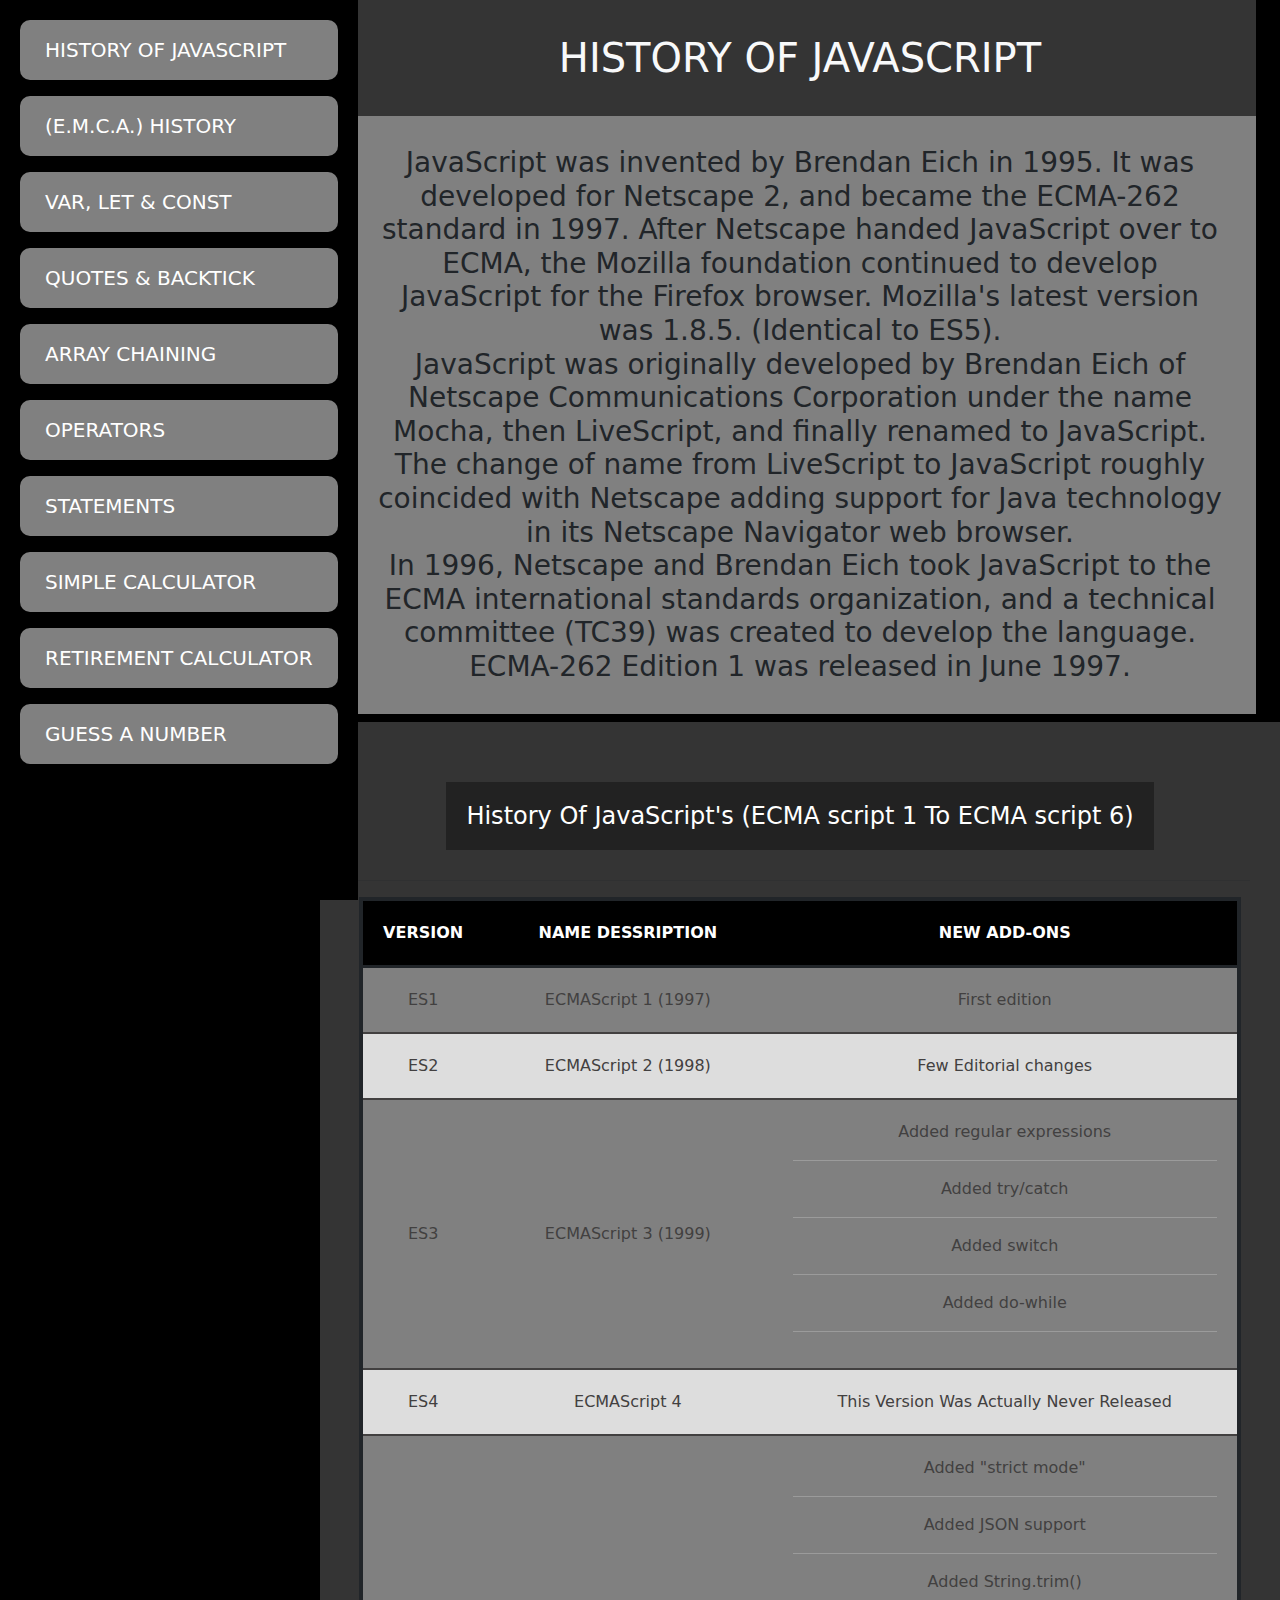
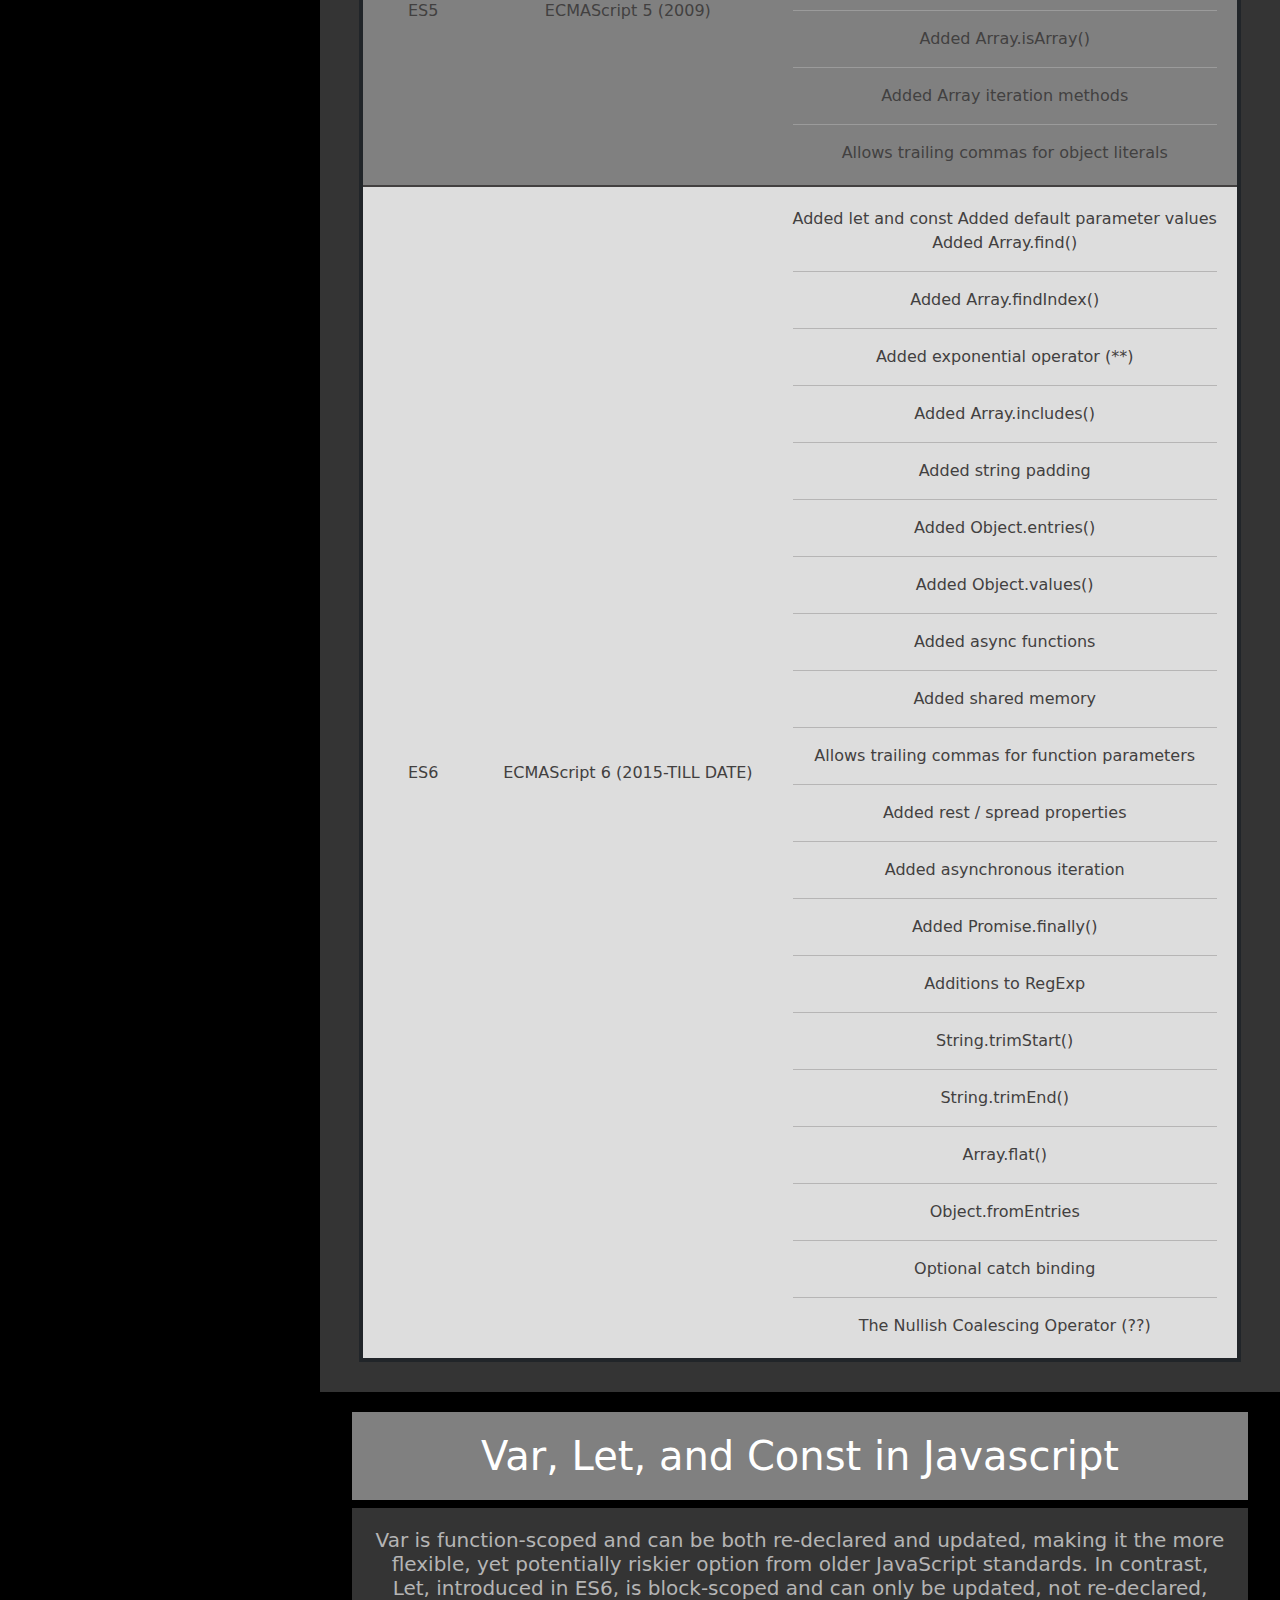
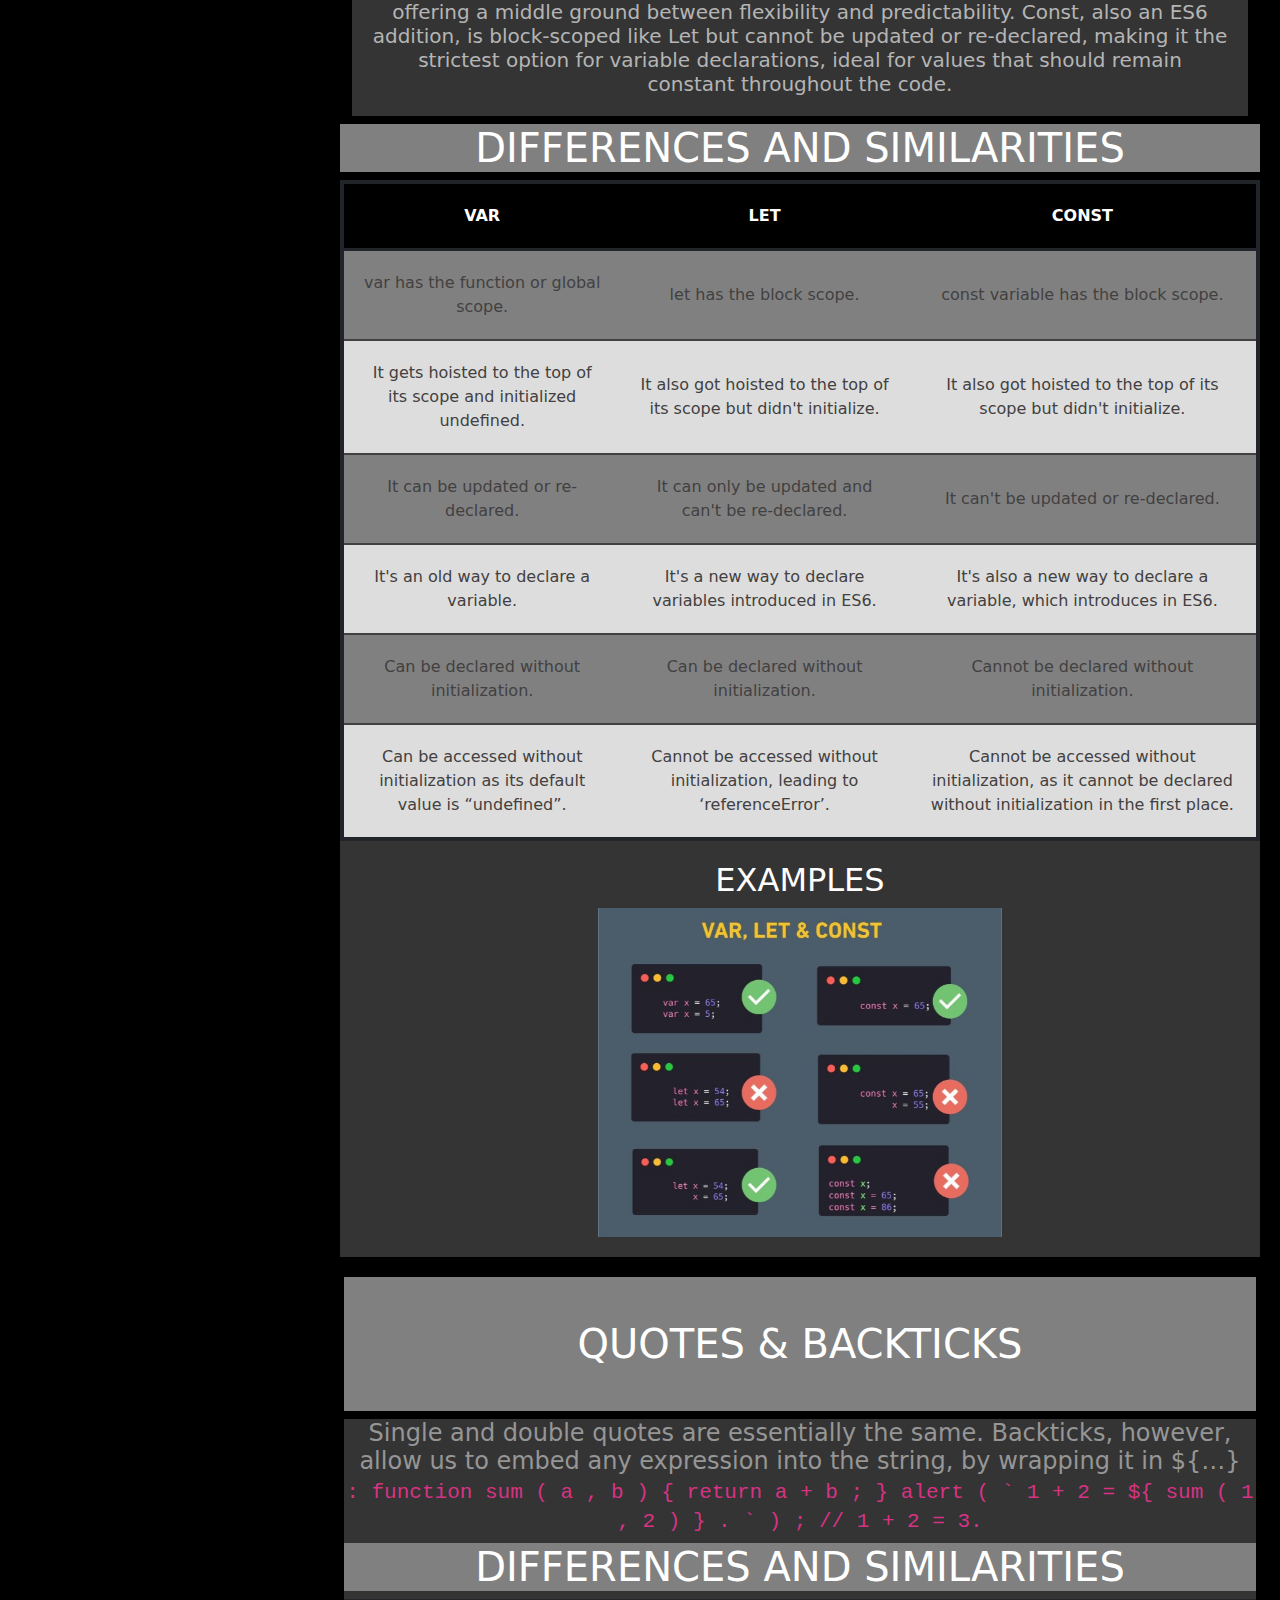
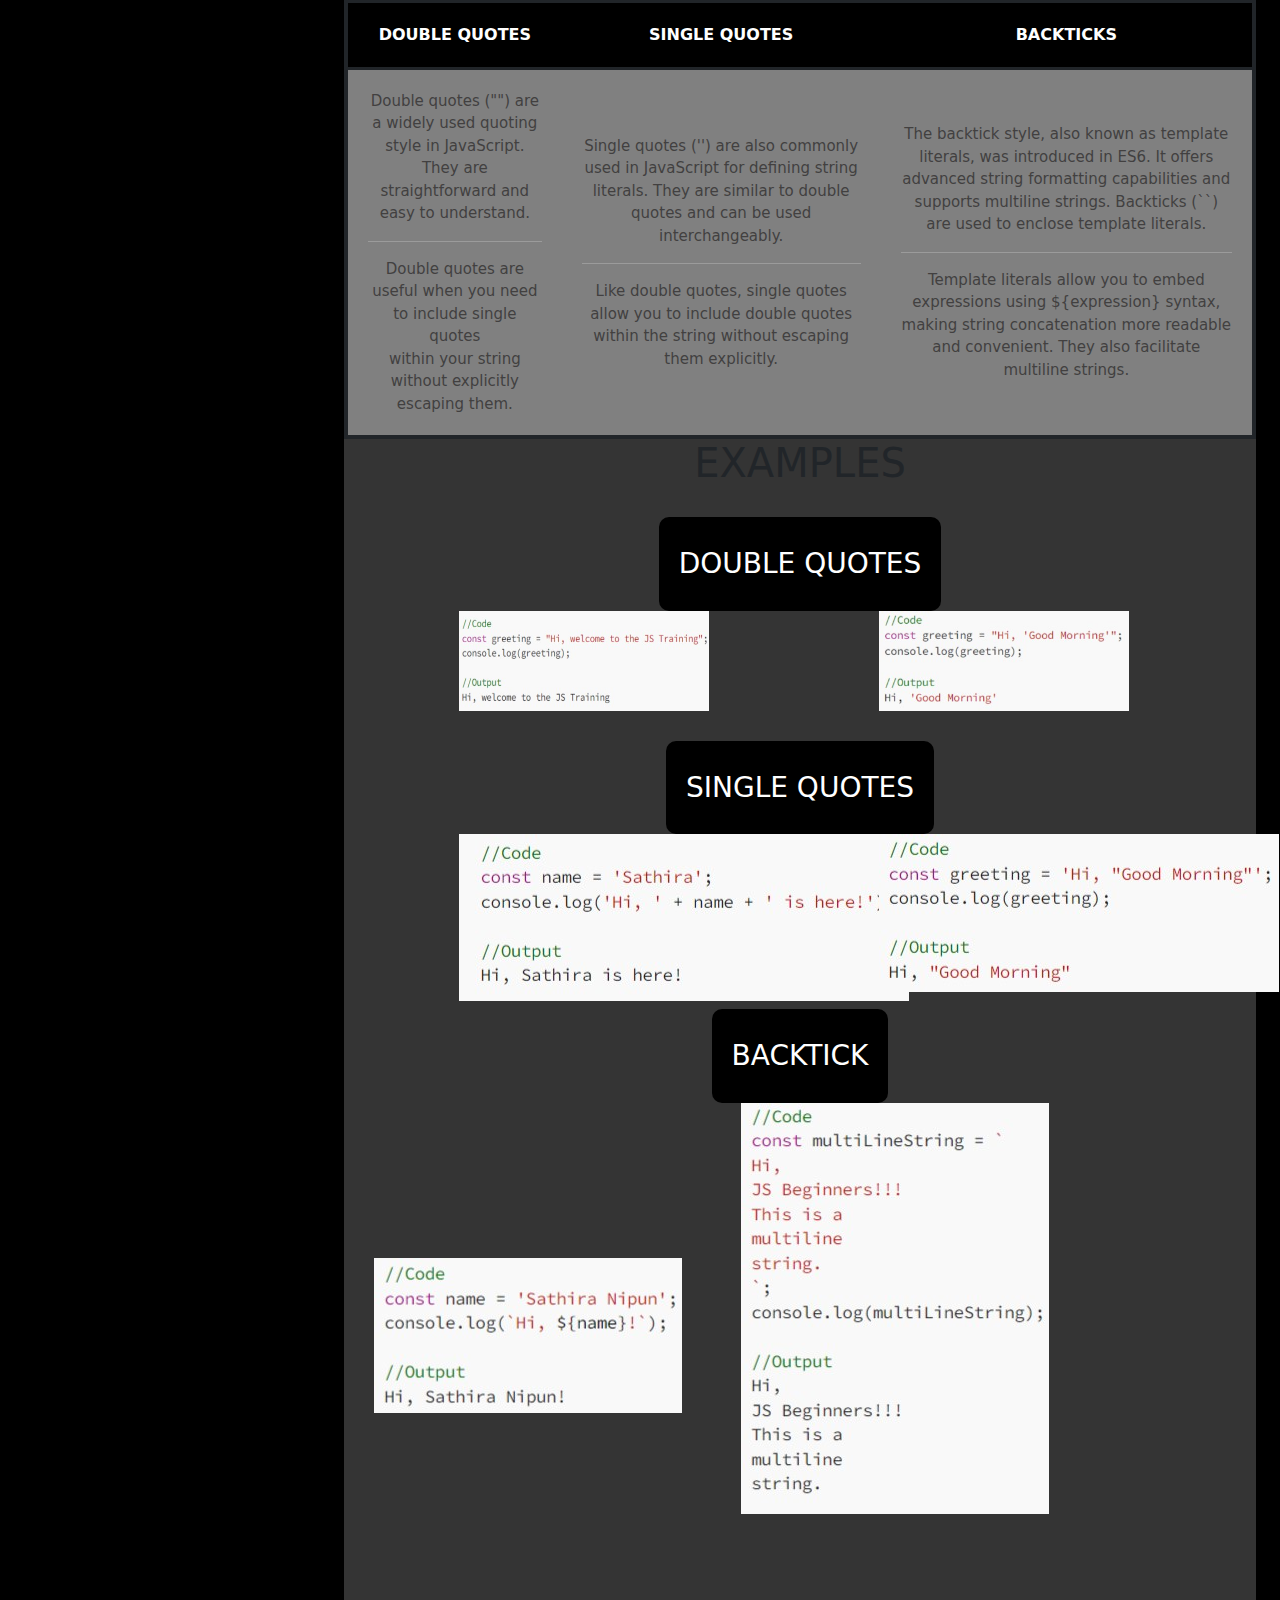
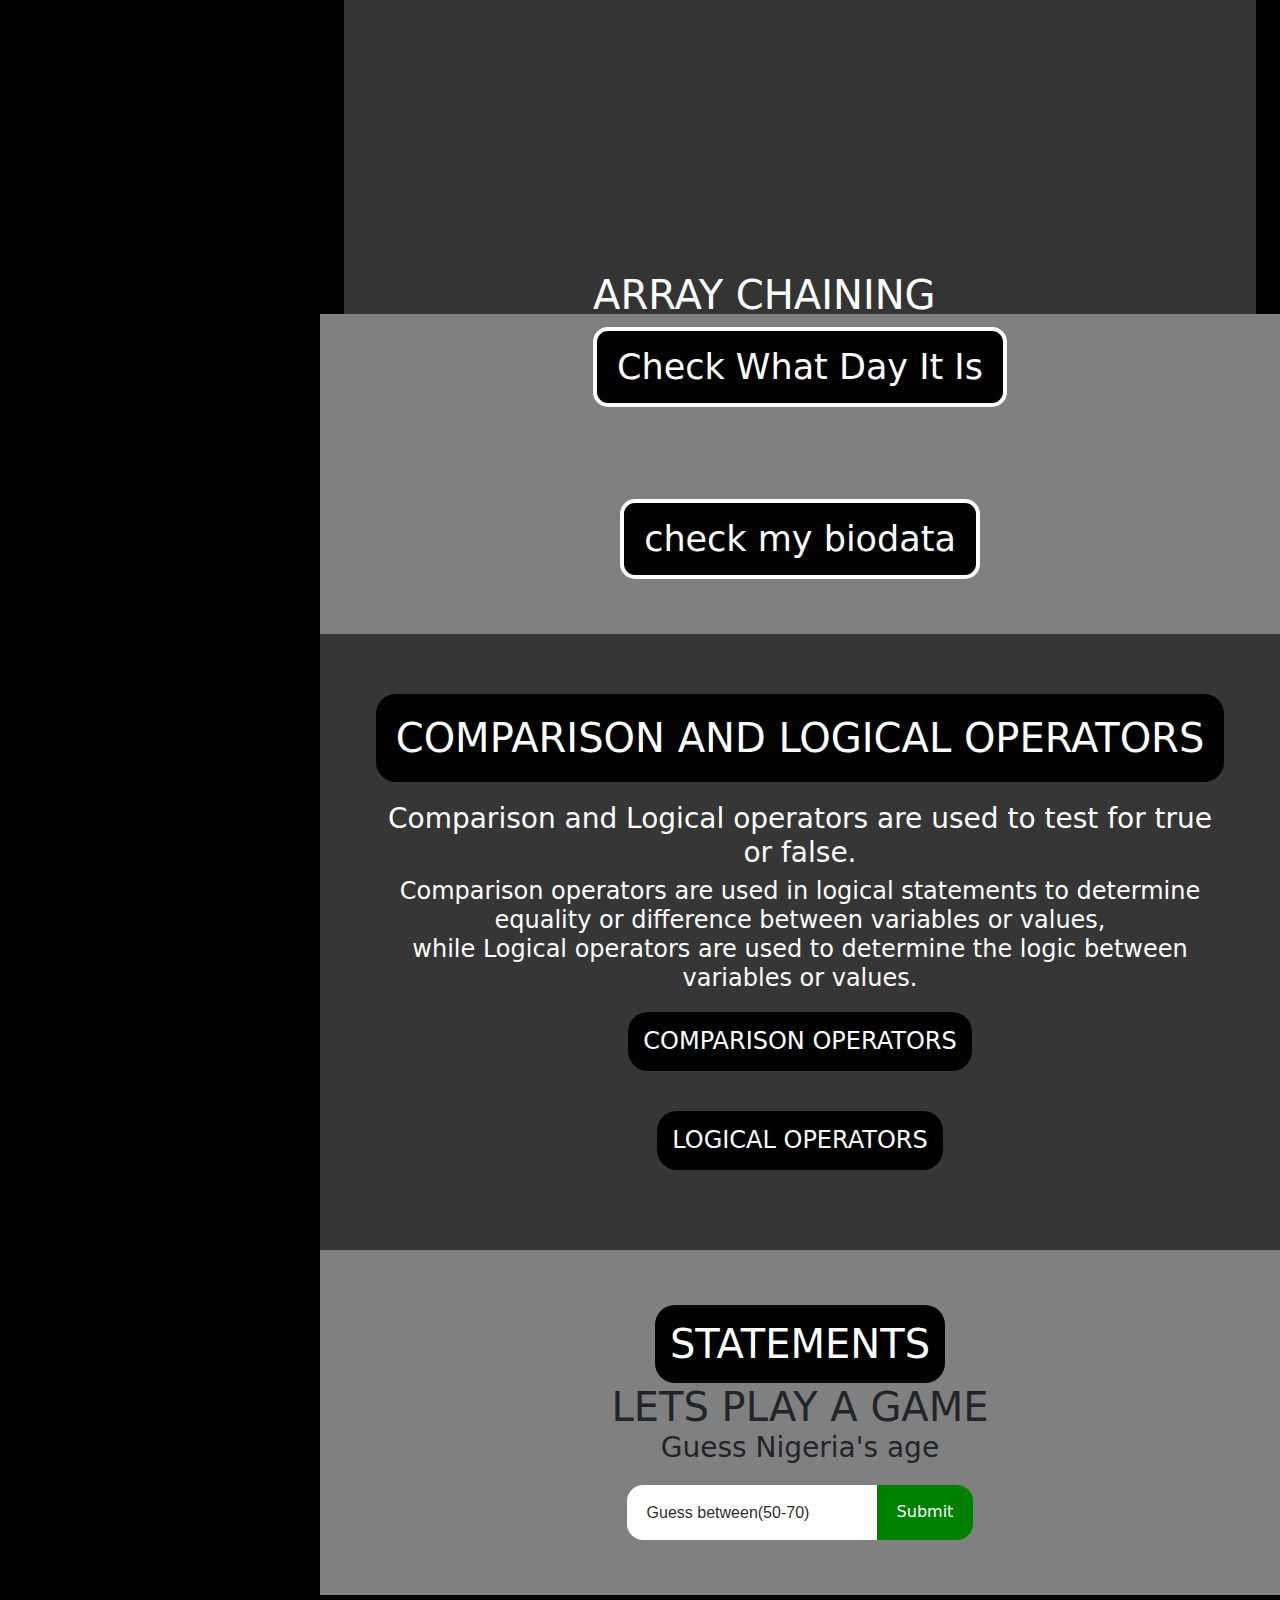
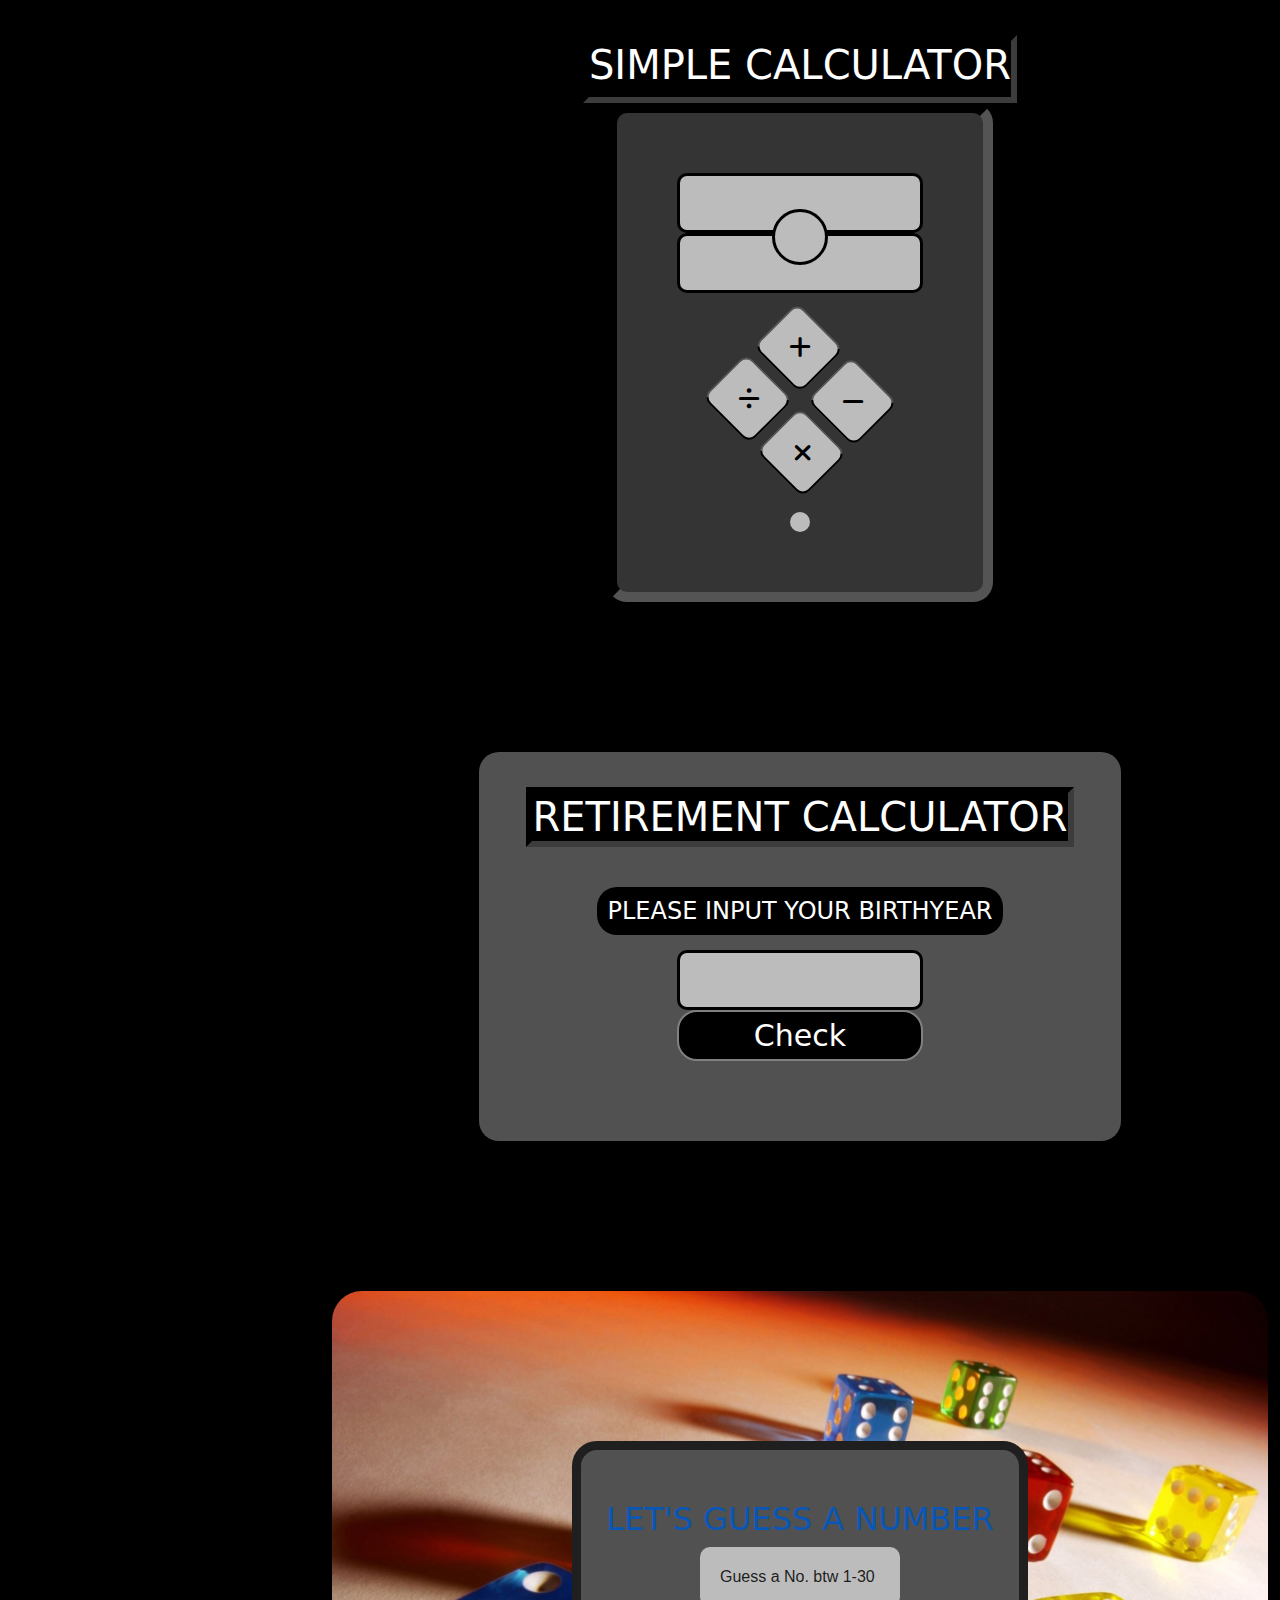
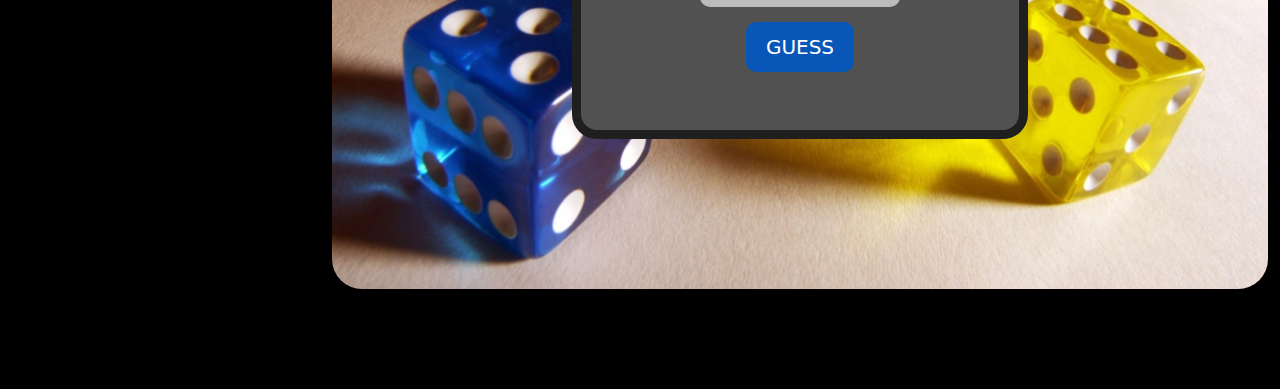
==== index.html @ 9c8aa61f "Update index.html" ====
<!DOCTYPE html>
<html lang="en">

<head>
    <meta charset="UTF-8">
    <meta name="viewport" content="width=device-width, initial-scale=1.0">
    <title>JAVASCRIPT</title>
    <link rel="shortcut icon" href="po.jpg" type="image/x-icon">
    <link rel="stylesheet" href="https://cdn.jsdelivr.net/npm/bootstrap@5.3.2/dist/css/bootstrap.min.css">
    <link rel="stylesheet" href="https://cdnjs.cloudflare.com/ajax/libs/font-awesome/6.4.2/css/all.min.css">
    <link rel="preconnect" href="https://fonts.googleapis.com">
    <link rel="preconnect" href="https://fonts.gstatic.com" crossorigin>
    <link
        href="https://fonts.googleapis.com/css2?family=Bungee+Spice&family=Delius+Unicase&family=Lemonada&family=Lobster&family=Lobster+Two:wght@700&family=Nosifer&display=swap"
        rel="stylesheet">
    <style>
        body {
            padding: 0px 0px 100px 25%;
            background: black;
            overflow-x: hidden;
        }

        body hr {}

        /* *{
            padding: 0;
            margin: 0;
        } */
        .offcanvas {
            visibility: hidden;
            position: absolute;
        }

        .flowp table {
            margin: auto;
            border-radius: 10px;
        }

        .flowp thead {
            text-align: center;
            background: black;
            color: white;
            padding: 20px;
        }

        .flowp thead tr {
            text-align: center;
            text-transform: uppercase;
            font-weight: bold;

        }

        .flowp thead td {
            padding: 20px;
        }

        .flowp tbody td {
            border-top: 2px solid;
            border-bottom: 2px solid;
            border-right: none;
            border-left: none;
            text-align: center;
            color: rgb(66, 64, 64);
            padding: 20px;
        }

        .flowp tbody tr:nth-child(odd) {
            background: grey;
        }

        .flowp tbody tr:nth-child(even) {
            background: rgb(221, 221, 221);

        }

        .flowp tbody tr:nth-child(odd) hr {
            color: rgb(235, 235, 235);

        }

        .flowp #max {
            background: black;
            width: fit-content;
            position: fixed;
            left: 0;
            height: 100%;
            padding: 20px;
            z-index: 2;
            overflow-y: auto;
        }



        .flowp #max a {
            color: white;
            text-decoration: none;
            margin: 0px;
            font-size: 20px;

        }

        .flowp #max p {
            background: grey;
            padding: 15px 25px;
            border-radius: 10px;
        }

        .flowp #map {
            width: fit-content;

            top: 0;
            display: flex;
            justify-content: center;
            visibility: hidden;
            position: absolute;
        }

        .flowp #fay {
            width: 80%;
            margin: auto;
        }

        .flowp #jay {
            width: 80%;
        }

        .flowp #jay img {
            width: 80%;
        }

        .flowp #mk td {
            font-size: 15px;
        }

        .flowp #mk img {
            height: 100%;
            width: 100%;

        }

        .flowp #kl {
            width: 250px;
            height: 100px;
        }

        /* .flowp #ul {
            width: 250px;
            height: 200px;
        } */

        /* .flowp .muy{
            display: grid;
            grid-template-columns: repeat(1, 1fr);
            grid-gap: 80px;
            width: 100%;
            margin: auto;
        } */

        .flowp .pol {
            /* display: grid;
            grid-template-columns: repeat(1, 1fr);
            grid-gap: 0px; */
            display: flex;
            justify-content: center;
            align-items: center;
            margin-left: -30px;
            width: 100%;
        }

        .flowp #mal:active {
            transform: scale(0.9);
        }

        .flowp .small-nav {
            visibility: hidden;
            position: absolute;
        }

        .flowp #Array {
            height: 320px;
        }

        .flowp #oper {
            margin-top: 0;
        }






        /* CAULATOR AND RITEMENT */

        .mike .pl {

            display: flex;
            justify-content: center;
            align-items: center;

        }

        .mike .cl {
            display: grid;
            place-items: center;
            grid-template-columns: repeat(1, 1fr);
            background: rgb(52, 52, 52);
            width: fit-content;
            margin: auto;
            padding: 60px;
            border-radius: 20px;
            border: 10px inset black;
        }

        .mike .jk {
            margin-top: 40px;
        }

        .mike input {
            border: 3px solid black;
            margin: 0px;
            padding: 15px 20px;
            border-radius: 10px;
            background: rgb(188, 188, 188);
            outline: none;
        }

        .mike .cl span {

            display: flex;
            justify-content: center;
            align-items: center;

        }

        .mike .buttons {
            display: grid;
            /* place-items: center; */
            grid-template-columns: repeat(2, 1fr);
            grid-column-gap: 10px;
            grid-row-gap: 10px;
            transform: rotate(45deg);
            margin-top: 40px;
        }

        .mike .buttons button {
            padding: 15px 20px;
            border-radius: 10px;

            background: rgb(188, 188, 188);

        }


        .mike .buttons button:hover {
            background: rgb(113, 113, 113);
        }

        .mike .buttons button:active {
            transform: scale(0.9);
            transition: all 2.s ease;
        }

        .mike .fa-solid {
            font-size: 25px;
            transform: rotate(135deg);
        }

        .mike .max {
            position: absolute;
            margin-bottom: 230px;
            /* top: 200px; */
            /* left: 100px; */

        }

        .mike #symbol {

            color: rgb(0, 0, 0);
            padding: 25px;
            width: 25px;
            height: 25px;
            margin: auto;
            border-radius: 50%;
            font-size: 30px;
            font-weight: bolder;

            border: 3px solid black;
            background: rgb(188, 188, 188);
        }

        .mike #answer {
            padding: 10px;
            color: black;
            background: white;
            border-radius: 10px;
            margin: 45px 0px 0px 0px;
            font-weight: bolder;
            background: rgb(188, 188, 188);
        }

        .mike .klm {
            display: flex;
            justify-content: center;
            align-items: center;
        }

        .mike .kop {
            display: grid;


        }

        .mike .kop button {
            border: 2px solid gray;

        }

        .mike .grow {
            margin-top: 150px;
            display: flex;
            justify-content: center;
            align-items: center;
            margin-bottom: 150px;

        }

        .mike .mbb {

            padding: 35px;
            border-radius: 20px;
            background: rgb(81, 81, 81);
            width: fit-content;

        }

        .mike .tow {
            margin: auto;
        }



        /* GUESS MY NO */
        .kunlo {
            background-image: url(bAC.jpg);
            background-size: cover;
            background-repeat: no-repeat;
            animation: body 7s ease-in-out 0s infinite alternate;
            padding: 150px 0px;
            border-radius: 30px;
        }
        @keyframes body {
            from {
                background-image: url(bAC.jpg);
            }

            to {
                background-image: url(bac2.jpg);
            }
        }

        #thecon {
            background-color: rgb(81, 81, 81);
            margin: auto;
            padding: 50px 25px;
            border-radius: 25px;
            border: 9px solid rgb(31, 31, 31);
        }

        #sect {
            display: flex;
            flex-direction: column;
            align-items: center;
            width: fit-content;
            height: fit-content;
            margin: auto;
        }

        #sect button {
            width: fit-content;

        }

        ::placeholder {
            color: rgba(0, 0, 0, 0.863);
            font-family: 'Trebuchet MS', 'Lucida Sans Unicode', 'Lucida Grande', 'Lucida Sans', Arial, sans-serif;
        }

        /* @media screen and (max-width:320px) {
            body {
                padding: 150px 0px 0px 0px;
            }

            #max {
                visibility: hidden;
                position: absolute;
                height: 0%;
                width: 0px;
            }

            #map {
                width: fit-content;
                position: fixed;
                top: 0;
                display: grid;
                grid-template-columns: repeat(1, 1fr);

                visibility: visible;
                background: black;
                width: 100%;


            }

            #map a {
                display: flex;
                justify-content: center;
                align-items: center;
                text-decoration: none;
                color: white;
                font-size: 12px;
                margin: 5px 2px;
                background: grey;
                padding: 10px 0px 0px 0px;
                border-radius: 10px;
            }

            #fay {
                width: 100%;
                margin: auto;
            }

            #jay {
                width: 100%;
            }

            #jay img {
                width: 100%;
            }

            #mk img {
                height: 100%;
                width: 100%;

            }

            #kl {
                width: 50px;
                height: 100px;
            }

            .ul {
                width: 250px;
                height: 200px;
            }

            .pol {
                display: grid;
                grid-template-columns: repeat(1, 1fr);
                grid-gap: 0px;
            }

        } */



        @media screen and (max-width:870px) {
            body {
                padding: 60px 0px 70px 0px;

            }

            .offcanvas {
                visibility: visible;
                position: fixed;
                top: 0;

            }

            .offcanvas p {
                font-size: 20px;
                padding: 0px 5px;
            }

            .flowp {
                overflow-x: hidden;
            }

            .flowp #max {
                visibility: hidden;
                position: absolute;
                height: 0%;
                width: 0px;
            }

            .flowp #map {
                width: 100%;


                display: grid;
                grid-template-columns: repeat(1, 1fr);


                visibility: visible;
                position: relative;
                width: 100%;
                margin: 0px 0px 0px 0px;
                z-index: 5;


            }

            .flowp #map a {
                display: flex;
                justify-content: center;
                align-items: center;
                text-decoration: none;
                color: white;
                font-size: 25px;
                margin: 20px 0px;

            }

            .flowp #map p {
                background: grey;
                padding: 10px 0px 0px 0px;
                border-radius: 10px;
            }

            .flowp #fay {
                width: 100%;
                margin: auto;
            }

            .flowp #jay {
                width: 100%;
            }

            .flowp #jay img {
                width: 100%;
            }

            /* .flowp #mk img {
                height: 100%;
                width: 100%;

            } */

            .flowp #kl {
                width: 220px;
                height: 180px;
                margin: auto;

                overflow-x: scroll;
            }

            .flowp #kl img {
                width: 250px;
                height: 180px;
                margin: auto;
            }

            .flowp .ul img {
                width: 200px;
                height: 180px;
                margin: auto;
            }





            .flowp .pol {
                display: grid;
                grid-template-columns: repeat(1, 1fr);
                grid-gap: 20px;
                margin: 0;
            }

            .flowp .small-nav {
                visibility: visible;
                position: fixed;
                top: 0;
            }

            .flowp #javahis {
                /* width: 450px; */
                margin: auto;
            }


            /* .flowp #javaems {
                display: flex;
                justify-content: center;
                align-items: center;
            } */



            /* .flowp #var-let-const {
                display: flex;
                justify-content: center;
                align-items: center;
               
            } */

            /* .flowp .var table {
                width: 350px;
                margin: auto;
            } */

            .flowp #ticks {}

            /* .flowp #ticks img{
                display: flex;
                justify-content: center;
                align-items: center;
                overflow-x: scroll;
            } */

            .jop {
                display: flex;
                justify-content: center;
                align-items: center;
            }

            .flowp #oper {
                display: flex;
                justify-content: center;
                align-items: center;
                margin-top: 25px;
            }

            .flowp #Array {
                display: flex;
                justify-content: center;
                align-items: center;
                padding-bottom: 00px;
                height: 420px;
            }

            .mike {
                overflow-x: hidden;
            }



            /* .flowp #Array {
                width: 450px;
                margin: auto;
            } */

            /* .flowp #oper {
                width: 450px;
                margin: auto;
            } */

            /* .flowp #state {
                width: 450px;
                margin: auto;
            } */
        }

        @media screen and (max-width:430px) {
            .flowp #javahis h1 {
                /* width: 450px; */
                margin: auto;
                font-size: 40px;
            }

            .oppl1 {
                width: 300px;
                overflow-x: scroll;
                margin: auto;

            }

            .oppl1 .tab {
                width: 300px;

            }
            .kunlo {
            background-image: url(bAC.jpg);
            background-size: cover;
            background-repeat: no-repeat;
            animation: body 7s ease-in-out 0s infinite alternate;
            padding: 100px 20px;
            border-radius: 30px;
        }
        }
    </style>
</head>

<body>
    <section class="flowp ">

        <nav style="" id="max">
            <a href="#javahis" class="">

                <p>HISTORY OF JAVASCRIPT</p>
            </a>
            <a href="#javaems" class="">

                <p>(E.M.C.A.) HISTORY</p>
            </a>
            <a href="#var-let-const" class="">

                <p>VAR, LET & CONST</p>
            </a>
            <a href="#ticks" class="">

                <p>QUOTES & BACKTICK</p>
            </a>
            <a href="#Array" class="">

                <p>ARRAY CHAINING</p>
            </a>
            <a href="#oper" class="">

                <p>OPERATORS</p>
            </a>
            <a href="#state" class="">

                <p>STATEMENTS</p>
            </a>



            <a href="#calc" class="">

                <p>SIMPLE CALCULATOR</p>
            </a>
            <a href="#retire" class="">

                <p>RETIREMENT CALCULATOR</p>
            </a>
            <a href="#thecon" class="">

                <p>GUESS A NUMBER</p>
            </a>
        </nav>


        <nav style="display: flex;justify-content: flex-start;align-items: center;width: 100%;background: black;z-index: 9;"
            class="small-nav">

            <button type="button" class="border-0" data-bs-toggle="offcanvas" data-bs-target="#offcan"
                style="font-weight: bold;background: none;margin-right: 15px;">



                <i class="fa-solid fa-bars" style="font-size: 30px;color: white"></i>


            </button>

            <h1 style="color: white;font-size: 35px;">JAVASCRIPT<h1>


        </nav>



        <div class="offcanvas offcanvas-top m-0 w-100" id="offcan" aria-labelledby="offcanvasRightLabel">

            <div class="offcanvas-header d-flex justify-content-end">

                <button type="button" class="btn-close" data-bs-dismiss="offcanvas" aria-label="Close"
                    style="color: white;"></button>
            </div>
            <div class="offcanvas-body" style="background: black;">
                <nav style="background:; " id="map">
                    <a href="#javahis" class="">

                        <p>HISTORY OF JAVASCRIPT</p>
                    </a>
                    <a href="#javaems" class="">

                        <p>(E.M.C.A.) HISTORY</p>
                    </a>
                    <a href="#var-let-const" class="">

                        <p>VAR, LET & CONST</p>
                    </a>
                    <a href="#ticks" class="">

                        <p>QUOTES & BACKTICK</p>
                    </a>
                    <a href="#Array" class="">

                        <p>ARRAY CHAINING</p>
                    </a>
                    <a href="#oper" class="">

                        <p>OPERATORS</p>
                    </a>
                    <a href="#state" class="">

                        <p>STATEMENTS</p>
                    </a>



                    <a href="#calc" class="">

                        <p>SIMPLE CALCULATOR</p>
                    </a>
                    <a href="#retire" class="">

                        <p>RETIREMENT CALCULATOR</p>
                    </a>
                    <a href="#thecon" class="">

                        <p>GUESS A NUMBER</p>
                    </a>
                </nav>


            </div>







        </div>





        <div class="container" id="javahis">
            <div class="container-fluid">
                <h1 class="text-center text-light w-100"
                    style="background: rgb(52, 52, 52); color: white;margin: auto;padding: 34px;">
                    HISTORY OF JAVASCRIPT
                </h1>
                <h3 class="text-center w-100" style="background: grey;padding: 30px;">JavaScript was invented by Brendan
                    Eich in
                    1995.

                    It was developed for Netscape 2, and became the ECMA-262 standard in 1997.

                    After Netscape handed JavaScript over to ECMA, the Mozilla foundation continued to develop
                    JavaScript
                    for
                    the
                    Firefox browser. Mozilla's latest version was 1.8.5. (Identical to ES5). <br>
                    JavaScript was originally developed by Brendan Eich of Netscape Communications Corporation under the
                    name
                    Mocha, then LiveScript, and finally renamed to JavaScript. The change of name from LiveScript to
                    JavaScript
                    roughly coincided with Netscape adding support for Java technology in its Netscape Navigator web
                    browser.
                    <br>

                    In 1996, Netscape and Brendan Eich took JavaScript to the ECMA international standards organization,
                    and
                    a
                    technical committee (TC39) was created to develop the language.

                    ECMA-262 Edition 1 was released in June 1997.
                </h3>
            </div>
        </div>

        <div class="container" style="background:  rgb(52, 52, 52);padding: 30px;" id="javaems">

            <div class="" style="margin: 30px;display: flex;justify-content: center;align-items: center;">
                <h4
                    style="text-align: center;width: fit-content;background: rgb(34, 34, 34); margin: auto; padding: 20px;color: white;">
                    History Of
                    JavaScript's (ECMA script 1 To ECMA script 6)</h4>
            </div>
            <div class="javaems oppl1">

                <table class="tab" style="border: 4px solid;">
                    <thead>
                        <tr>
                            <td>Version</td>
                            <td>Name Dessription</td>
                            <td>New add-ons</td>
                        </tr>

                    </thead>
                    <tbody style="border: 3px solid;">
                        <tr>
                            <td>ES1</td>
                            <td>ECMAScript 1 (1997)</td>
                            <td> First edition</td>
                        </tr>
                        <tr>
                            <td>ES2</td>
                            <td> ECMAScript 2 (1998)</td>
                            <td>Few Editorial changes</td>
                        </tr>
                        <tr>
                            <td>ES3</td>
                            <td>ECMAScript 3 (1999)</td>
                            <hr>
                            <td>Added regular expressions
                                <hr>
                                Added try/catch <br>
                                <hr>
                                Added switch <br>
                                <hr>
                                Added do-while
                                <hr>
                            </td>
                        </tr>
                        <tr>
                            <td>ES4</td>
                            <td>ECMAScript 4</td>
                            <td>This Version Was Actually Never Released</td>
                        </tr>
                        <tr>
                            <td>ES5</td>
                            <td>ECMAScript 5 (2009)</td>
                            <td>
                                Added "strict mode"
                                <hr>
                                Added JSON support <br>
                                <hr>
                                Added String.trim() <br>
                                <hr>
                                Added Array.isArray() <br>
                                <hr>
                                Added Array iteration methods <br>
                                <hr>
                                Allows trailing commas for object literals
                            </td>
                        </tr>
                        <tr>
                            <td>ES6</td>
                            <td>ECMAScript 6 (2015-TILL DATE)</td>
                            <td>
                                Added let and const
                                Added default parameter values </br>
                                Added Array.find() </br>
                                <hr>
                                Added Array.findIndex() </br>
                                <hr>
                                Added exponential operator (**) </br>
                                <hr>
                                Added Array.includes() </br>
                                <hr>
                                Added string padding </br>
                                <hr>
                                Added Object.entries() </br>
                                <hr>
                                Added Object.values() </br>
                                <hr>
                                Added async functions </br>
                                <hr>
                                Added shared memory </br>
                                <hr>
                                Allows trailing commas for function parameters </br>
                                <hr>
                                Added rest / spread properties </br>
                                <hr>
                                Added asynchronous iteration </br>
                                <hr>
                                Added Promise.finally() </br>
                                <hr>
                                Additions to RegExp </br>
                                <hr>
                                String.trimStart() </br>
                                <hr>
                                String.trimEnd() </br>
                                <hr>
                                Array.flat() </br>
                                <hr>
                                Object.fromEntries </br>
                                <hr>
                                Optional catch binding </br>
                                <hr>
                                The Nullish Coalescing Operator (??)
                            </td>
                        </tr>
                    </tbody>
                </table>
            </div>

        </div>

        <div class="container" id="var-let-const" style="padding: 20px;">
            <div>
                <div class="container-fluid jav">
                    <h1 class="text-center" style="background-color:grey;color: white;padding: 20px;"> Var, Let, and
                        Const
                        in
                        Javascript</h3>
                        <h5 class="text-center"
                            style="background: rgb(52, 52, 52);color: rgb(181, 181, 181);padding: 20px;">Var
                            is
                            function-scoped and can be both re-declared and updated, making it the more flexible, yet
                            potentially riskier option from older JavaScript standards. In contrast, Let, introduced in
                            ES6,
                            is
                            block-scoped and can only be updated, not re-declared, offering a middle ground between
                            flexibility
                            and predictability. Const, also an ES6 addition, is block-scoped like Let but cannot be
                            updated
                            or
                            re-declared, making it the strictest option for variable declarations, ideal for values that
                            should
                            remain constant throughout the code.</h3>
                </div>
                <div>
                    <h1 style="background: grey;color: white;text-align: center;">DIFFERENCES AND SIMILARITIES</h1>
                </div>
                <div class="var oppl1">
                    <table class="rounded-4 tab" style="border: 4px solid;">

                        <thead>
                            <tr>
                                <td>Var</td>
                                <td>Let</td>
                                <td>Const</td>
                            </tr>

                        </thead>
                        <tbody style="border: 3px solid;">
                            <tr>
                                <td>var has the function or global scope.</td>
                                <td>let has the block scope.</td>
                                <td>const variable has the block scope.</td>
                            </tr>
                            <tr>
                                <td>It gets hoisted to the top of its scope and initialized undefined.</td>
                                <td>It also got hoisted to the top of its scope but didn't initialize.</td>
                                <td>It also got hoisted to the top of its scope but didn't initialize.</td>
                            </tr>
                            <tr>
                                <td>It can be updated or re-declared.</td>
                                <td>It can only be updated and can't be re-declared.</td>
                                <td>It can't be updated or re-declared.</td>
                            </tr>
                            <tr>
                                <td>It's an old way to declare a variable.</td>
                                <td>It's a new way to declare variables introduced in ES6.</td>
                                <td>It's also a new way to declare a variable, which introduces in ES6.</td>
                            </tr>
                            <tr>
                                <td>Can be declared without initialization.</td>
                                <td>Can be declared without initialization.</td>
                                <td>Cannot be declared without initialization.</td>
                            </tr>
                            <tr>
                                <td>Can be accessed without initialization as its default value is “undefined”.</td>
                                <td>Cannot be accessed without initialization, leading to ‘referenceError’.</td>
                                <td>Cannot be accessed without initialization, as it cannot be declared without
                                    initialization
                                    in the first place.</td>
                            </tr>
                        </tbody>
                    </table>

                </div>
                <div class="container-fluid"
                    style="background: rgb(52, 52, 52);color: white;text-align: center;padding: 20px;">
                    <div class="container-fluid">
                        <h2>EXAMPLES</h2>
                        <div class="container" id="fay">
                            <div class="container-fluid " id="jay">
                                <img src="uy.jpg" alt="">
                            </div>
                        </div>
                    </div>
                </div>
            </div>
        </div>

        <div class="container " id="ticks">
            <div class="container-fluid">
                <h1 class="text-center" style="background: grey;padding: 43px;color: white;">QUOTES & BACKTICKS</h2>
                    <div class="ticks"
                        style="background:rgb(52, 52, 52) ;text-align: center;padding: 0px 0px 400px 0px;">
                        <h4 style="color: rgb(150, 150, 150);">Single and double quotes are essentially the same.
                            Backticks,
                            however, allow us to embed any
                            expression into the string, by wrapping it in ${…} <br>
                            <code> : function sum ( a , b ) { return a + b ; } alert ( ` 1 + 2 = ${ sum ( 1 , 2 ) } . ` ) ; // 1 + 2 = 3.</code>
                        </h4>
                        <h1 style="background: grey;color: white;text-align: center;"> DIFFERENCES AND
                            SIMILARITIES
                        </h1>
                        <div class="oppl1">

                            <table class="rounded-4 tab" style="border: 4px solid;">

                                <thead>
                                    <tr>
                                        <td>DOUBLE QUOTES</td>
                                        <td>SINGLE QUOTES</td>
                                        <td>BACKTICKS</td>
                                    </tr>

                                </thead>
                                <tbody style="border: 3px solid;" id="mk">
                                    <tr>
                                        <td>
                                            Double quotes ("") are a widely used quoting style in JavaScript. <br>
                                            They
                                            are
                                            straightforward and easy to understand.
                                            <hr>
                                            Double quotes are useful when you need to include single quotes <br>
                                            within
                                            your
                                            string without explicitly escaping them.



                                        </td>
                                        <td>
                                            Single quotes ('') are also commonly used in JavaScript for defining
                                            string
                                            literals. They are similar to double quotes and can be used
                                            interchangeably.
                                            <hr>
                                            Like double quotes, single quotes allow you to include double quotes
                                            within
                                            the
                                            string without escaping them explicitly.

                                        </td>
                                        <td>
                                            The backtick style, also known as template literals, was introduced in
                                            ES6.
                                            It
                                            offers advanced string formatting capabilities and supports multiline
                                            strings.
                                            Backticks (``) are used to enclose template literals.
                                            <hr>
                                            Template literals allow you to embed expressions using ${expression}
                                            syntax,
                                            making string concatenation more readable and convenient. They also
                                            facilitate
                                            multiline strings.
                                        </td>
                                    </tr>


                                </tbody>
                            </table>
                        </div>



                        <div class="container xam">
                            <div class="">
                                <h1 style="background:;">EXAMPLES</h1>
                                <div class="container">
                                    <div class="container" style="margin-top: 30px;">
                                        <h3
                                            style="color: white;background: black;padding: 30px 20px;width: fit-content;border-radius: 10px;margin: auto;">
                                            DOUBLE QUOTES</h3>
                                    </div>
                                    <div class="container pol">
                                        <div class="container" id="kl">
                                            <div class="container-fluid" id="kl">
                                                <img src="hu.jpg" id="kl">
                                            </div>
                                        </div>

                                        <div class="container" id="kl">
                                            <div class="container-fluid" id="kl">
                                                <img src="{6A641437-13AB-4FFC-B186-B82DA71CF707}.png.jpg" alt=""
                                                    id="kl">
                                            </div>
                                        </div>
                                    </div>

                                </div>
                                <div class="container">
                                    <div class="container" style="margin-top: 30px;">
                                        <h3
                                            style="color: white;background: black;padding: 30px 20px;width: fit-content;border-radius: 10px;margin: auto;">
                                            SINGLE QUOTES</h3>
                                    </div>
                                    <div class="container pol muy">
                                        <div class="container" id="kl">
                                            <div class="container-fluid" id="">
                                                <img src="ju.jpg" id="">
                                            </div>
                                        </div>

                                        <div class="container" id="kl">
                                            <div class="container-fluid" id="">
                                                <img src="ol.jpg" alt="" id="">
                                            </div>
                                        </div>
                                    </div>

                                </div>

                                <div class="container">
                                    <div class="container" style="margin-top: 75px;">
                                        <h3
                                            style="color: white;background: black;padding: 30px 20px;width: fit-content;border-radius: 10px;margin: auto;">
                                            BACKTICK</h3>
                                    </div>
                                    <div class="container pol muy">
                                        <div class="container" id="kl">
                                            <div class="container-fluid" id="">
                                                <img src="po.jpg" id="">
                                            </div>
                                        </div>

                                        <div class="container" id="kl ">
                                            <div class="container-fluid" id="">
                                                <img src="oi.jpg" alt="" id=" ul">
                                            </div>
                                        </div>
                                    </div>

                                </div>
                            </div>
                        </div>
                    </div>
            </div>
        </div>

        <div id="Array" class="container" style="color: white;background: grey;;position: relative;">
            <div class="vom">
                <div class="container-fluid "
                    style="margin: auto;width: fit-content; display: flex;align-items: center;justify-content: center; height: 50px;position: relative;">
                    <div>
                        <h1>ARRAY CHAINING</h1>
                        <button onclick="map()"
                            style="color: white;background: black;font-size: 35px;border-radius: 15px;padding: 10px 20px;border: 4px solid ;">Check
                            What Day It Is</button>
                    </div>

                </div>
                <div
                    style="margin: auto;width: fit-content; display: flex;align-items: center;justify-content: center; height: 50px;">
                    <h1 id="mkp"
                        style="position: relative;margin-top: 130px;text-align: center;color: rgb(255, 255, 255);">
                    </h1>
                </div>
                <div class="container-fluid"
                    style="margin: auto;width: fit-content; display: flex;align-items: center;justify-content: center; height: 50px;">
                    <div style="position: relative;margin-top: 200px;">
                        <button onclick="mak()"
                            style="color: white;background: black;font-size: 35px;border-radius: 15px;padding: 10px 20px;border: 4px solid ;">check
                            my biodata</button>
                    </div>

                </div>
                <div
                    style="margin: auto;width: fit-content; display: flex;align-items: center;justify-content: center; height: 50px;">
                    <h1 id="mkl"
                        style="margin-top: 550px;text-align: center;color: rgb(243, 243, 243);background: grey;">
                    </h1>
                </div>
            </div>
        </div>

        <div class="container" id="oper"
            style="color: white;background: rgb(54, 54, 54);height: 100px;position: relative;top: 0px;height: fit-content;padding: 40px;">
            <div class="lop container-fluid">
                <div style="margin: 20px 0px ;">
                    <h1
                        style="text-transform: uppercase;text-align: center;background: black;width: fit-content;padding: 20px;margin: auto;border-radius: 20px;">
                        Comparison and logical operators</h2>
                        <h3 style="text-align: center;margin-top: 20px;">Comparison and Logical operators are used to
                            test
                            for true or false.</h3>
                        <h4 style="text-align: center;">Comparison operators are used in logical statements to determine
                            equality or difference between variables or values, <br> while Logical operators are used to
                            determine the logic between variables or values.</h4>

                </div>
                <div>
                    <h4
                        style="text-transform: uppercase;text-align: center;background: black;padding: 15px;margin: auto;width: fit-content;border-radius: 20px;">
                        Comparison operators</h4>
                    <div style="margin: auto;width: 100%;"><img src="compar2.jpg" alt=""
                            style="margin: auto;width: 100%;margin: 20px 0px;"></div>

                    <h4
                        style="text-transform: uppercase;text-align: center;background: black;padding: 15px;margin: auto;width: fit-content;border-radius: 20px;">
                        logical operators</h4>
                    <div style="margin: auto;width: 100%;"><img src="compar3.png" alt=""
                            style="margin: auto;width: 100%;margin: 20px 0px;"></div>
                </div>
            </div>

        </div>
        <div class=" jop" id="state" style="background: grey;padding: 55px;">
            <div class="container-fluid lop">
                <h1
                    style="color: white; text-transform: uppercase;text-align: center;background: black;padding: 15px;margin: auto;width: fit-content;border-radius: 20px;">
                    statements</h1>
                <h1 style="width: 100%;margin: auto;text-align: center;">LETS PLAY A GAME</h1>
                <h3 style="width: 100%;margin: auto;text-align: center;">Guess Nigeria's age</h3>

                <div style="display: flex;justify-content: center;align-items: center;">

                    <input type="text" class="rounded-start-4" required id="myage" placeholder="Guess between(50-70)"
                        style="width: 250px;height: 55px;margin: 20px 0px 0px 0px;border: none; padding:  0px 20px;">
                    <button onclick="load()" id="mal" class="rounded-end-4"
                        style="height: 55px;background: green;color: white;margin: 20px 0px 0px 0px;border: none; padding:  0px 20px;">Submit</button>
                </div>
                <h1 id="result" style="margin: auto;width: 100%;color: black;text-align: center;"></h1>




            </div>
        </div>
    </section>


    <div class="container mike">
        <div class=" jk" id="calc">
            <div class=" "
                style="margin: auto;width: fit-content;color: white;background: black;border: 6px inset rgb(60, 60, 60);">
                <h1>SIMPLE CALCULATOR</h1>
            </div>
            <div class="pl">
                <div class="cl">
                    <div class="calc">
                        <input type="text" id="inp1"><br>

                        <input type="text" id="inp2">

                    </div>
                    <div class="max">
                        <span id="symbol"></span>
                    </div>
                    <div class="buttons">
                        <button onclick="plus()" id="plus"><i class="fa-solid fa-plus"></i></button>
                        <button onclick="minus()"><i class="fa-solid fa-minus"></i></button>
                        <button onclick="divide()"><i class="fa-solid fa-divide"></i></button>
                        <button onclick="multiply()"><i class="fa-solid fa-xmark"></i></button>
                    </div>
                    <div class="answer">
                        <span id="answer"></span>
                    </div>
                </div>
            </div>
        </div>


        <div class="container grow" id="retire">
            <div class="mbb">
                <div class="container-fluid tow">
                    <h1 class="text-center"
                        style="margin: auto;width: fit-content;color: white;background: black;border: 6px inset rgb(60, 60, 60);">
                        RETIREMENT CALCULATOR</h1>
                </div>
                <div style="margin-top: 40px;margin-bottom: 15px;">
                    <h4 class="text-center"
                        style="color:white; background: black;text-transform: uppercase; width: fit-content;margin: auto;padding: 10px;border-radius: 20px;">
                        please input your birthyear</h4>
                </div>
                <div class="container-fluid klm">

                    <div class="kop" style="margin-bottom: 25px;">
                        <input type="text" id="year">
                        <button onclick="agech()"
                            style="background: black;color: white;font-size: 30px;border-radius: 20px;">Check</button>
                    </div>
                </div>
                <div>
                    <h3 id="pl" class="text-center"
                        style="color:white; background: black;text-transform: uppercase; width: fit-content;margin: auto;padding: 10px;border-radius: 20px;visibility: hidden;">
                    </h3>
                </div>
            </div>
        </div>

        <div class="kunlo">
            <main id="thecon" style="width: fit-content;">

                <h2 style="text-align: center; color:  rgb(8, 87, 184);">LET'S GUESS A NUMBER</h2>
                <section id="sect">
                    <input type="text" id="guess" placeholder="Guess a No. btw 1-30"
                        style="position: relative;visibility: visible;width: 200px;height: 30px;padding:30px 20px;border-radius: 10px;border: none;">
                    <button id="button"
                        style="position: relative;visibility: visible;margin: 15px 0px 0px 0px;padding: 10px 20px;border:none;border-radius: 10px;font-size: 20px; background-color: rgb(8, 87, 184); color: white;">GUESS</button>
                    <h2 id="output" style="position: relative;text-align: center;"></h2>
                    <a href="" id="buttonagain"
                        style="position: absolute;visibility: hidden;margin: auto;border:none;border-radius: 10px;font-size: 20px;background-color: black;"><button
                            style="padding: 10px 20px;border:none;">PLAY AGAIN</button></a>



                </section>




            </main>
        </div>
    </div>

    <script>

        // GREETING ENGINE


        let date = new Date().getHours()
        if (date >= 8 && date <= 11) {
            alert('Good morning')
        }
        else if (date >= 12 && date >= 4) {
            alert('Good afternoon')
        }
        else if (date > 4 && date < 8) {
            alert('good evening')
        }








        // DAY GENERATION
        function map() {
            let day = new Date().getDay();
            let days = ['Sunday', 'Monday', 'Tuesday', 'Wednesday', 'Thurday', 'Friday', 'Saturday'];
            alert('day');
            if (day = 0 && !day>=1) {
                alert(`Welcome Today Is ${days[day]} go to service`);
            }
            else if (day <= 5 && day != 0) {
                alert(`Welcome Today Is ${days[day]} go to work`);
            }
            else if (day = 6) {
                alert(`Welcome Today Is ${days[day]} have a nice day`);
            }





        }











        // MY PERSONALINFOMATION
        function mak() {
            let restplace = {
                name: 'Bamidele Aminu',
                location: 'ibadan, oyo state',
                food: {
                    swallow: ['eba', 'fufu', 'amala'],
                    soup: ['egusi', 'gbegiri ati ewedu', 'okro'],
                    drink: ['coke', 'fanta', 'guiness'],
                    meat: ['chicken', 'turkey', 'beef'],



                },


                age: '17years',
                birthdata: 'january 26 2006',



            }
            alert(`My name is ${restplace.name} i'm ${restplace.age} old, i was born on ${restplace.birthdata} i live in ${restplace.location} 
            my favourite food to take is ${restplace.food.swallow[2]} with ${restplace.food.soup[0]} sided with a piece of ${restplace.food.meat[1]} and a bottle of ${restplace.food.drink[0]}`);
        }










        // GUESS NIGERIA AGE ENGINE
        function load() {
            let age = +(document.getElementById('myage').value);
            // age = Number(age)
            switch (age) {

                case 56:
                    document.getElementById('result').innerHTML = 'You are almost there, try again 😮';
                    document.getElementById('result').style.color = "blue";
                    break;

                case 59:
                    document.getElementById('result').innerHTML = 'You are so close, try again 🧐';
                    document.getElementById('result').style.color = "yellow";
                    break;
                case 63:
                    document.getElementById('result').innerHTML = 'You are correct 🤩👏';
                    document.getElementById('result').style.color = "green";
                    break;
                default:
                    document.getElementById('result').innerHTML = 'You are wrong, try again ❌😔';
                    document.getElementById('result').style.color = "red";




            }

        }











        // CALCULATOR ENGINE

        function plus() {
            let a = +document.getElementById('inp1').value;
            let b = +document.getElementById('inp2').value;
            let c = a + b
            document.getElementById('symbol').innerHTML = `+`;
            if (isNaN(a) || isNaN(b)) {
                document.getElementById('answer').innerHTML = `invalid value(s) ❌`;

                document.getElementById('answer').style.color = 'red';

            }
            else if (!a || !b) {
                document.getElementById('answer').innerHTML = `NULL Input value(s)  ✏`;
                document.getElementById('answer').style.color = 'orange';
            }
            else {
                // let a = +document.getElementById('inp1').value;
                // let b = +document.getElementById('inp2').value;


                document.getElementById('answer').innerHTML = `${c}`;
                document.getElementById('answer').style.color = 'black';
            }

        }
        function minus() {
            let a = document.getElementById('inp1').value;
            let b = document.getElementById('inp2').value;
            let c = a - b
            document.getElementById('symbol').innerHTML = `-`;
            if (isNaN(a) || isNaN(b)) {
                document.getElementById('answer').innerHTML = `invalid value(s) ❌`;

                document.getElementById('answer').style.color = 'red';

            }
            else if (!a || !b) {
                document.getElementById('answer').innerHTML = `NULL ( Input value(s) ) ✏`;

                document.getElementById('answer').style.color = 'orange';
            }
            else {
                // let a = +document.getElementById('inp1').value;
                // let b = +document.getElementById('inp2').value;


                document.getElementById('answer').innerHTML = `${c}`;
                document.getElementById('answer').style.color = 'black';
            }

        }
        function divide() {
            let a = document.getElementById('inp1').value;
            let b = document.getElementById('inp2').value;
            let c = a / b
            document.getElementById('symbol').innerHTML = `/`;
            if (isNaN(a) || isNaN(b)) {
                document.getElementById('answer').innerHTML = `invalid value(s) ❌`;

                document.getElementById('answer').style.color = 'red';

            }
            else if (!a || !b) {
                document.getElementById('answer').innerHTML = `NULL ( Input value(s) ) ✏`;

                document.getElementById('answer').style.color = 'orange';
            }
            else {
                // let a = +document.getElementById('inp1').value;
                // let b = +document.getElementById('inp2').value;


                document.getElementById('answer').innerHTML = `${c}`;
                document.getElementById('answer').style.color = 'black';
            }

        }
        function multiply() {
            let a = document.getElementById('inp1').value;
            let b = document.getElementById('inp2').value;
            let c = a * b
            document.getElementById('symbol').innerHTML = `*`;
            if (isNaN(a) || isNaN(b)) {
                document.getElementById('answer').innerHTML = `invalid value(s) ❌`;

                document.getElementById('answer').style.color = 'red';

            }
            else if (!a || !b) {
                document.getElementById('answer').innerHTML = `NULL ( Input value(s) ) ✏`;

                document.getElementById('answer').style.color = 'orange';
            }
            else {
                // let a = +document.getElementById('inp1').value;
                // let b = +document.getElementById('inp2').value;


                document.getElementById('answer').innerHTML = `${c}`;
                document.getElementById('answer').style.color = 'black';
            }

        }











        // RETIREMENT CALCULATOR
        function agech() {
            const birthyear = document.getElementById('year').value;
            const presentyear = new Date().getFullYear();
            let userage = presentyear - birthyear;
            let retire = 65 - userage;

            if (!birthyear || isNaN(birthyear)) {
                document.getElementById('pl').innerHTML = `enter a year`;
                document.getElementById('pl').style.color = 'red';
                document.getElementById('pl').style.visibility = 'visible';



            }
            else if (birthyear > presentyear) {
                document.getElementById('pl').innerHTML = `Year invalid`;
                document.getElementById('pl').style.color = 'yellow';
                document.getElementById('pl').style.visibility = 'visible';
            }
            else if (birthyear <= 1958) {
                document.getElementById('pl').innerHTML = `Year invalid/retirement age met  please go and retire `;
                document.getElementById('pl').style.color = 'yellow';
                document.getElementById('pl').style.visibility = 'visible';
            }
            else {

                document.getElementById('pl').innerHTML = `You have ${retire}year(s) until you are able to retire`;
                document.getElementById('pl').style.color = 'white';
                document.getElementById('pl').style.visibility = 'visible';
            }


        }

        // GUESS A NUMBER GAME
        let backplace;
        let secretnum;
        let userguess;
        let output;
        let fant;
        let inp;
        let guess = document.getElementById('button');
        let playagain;

        let score = 30;



        function gameover() {
            backplace = document.getElementById('thecon');
            secretnum = 25;
            userguess = document.getElementById('guess').value;
            inp = document.getElementById('guess');
            output = document.getElementById('output');
            fant = document.getElementById('sect');
            guess = document.getElementById('button');
            playagain = document.getElementById('buttonagain');


            score = score - 6;
            if (score == 0) {
                backplace.style.backgroundColor = 'red';
                inp.style.visibility = 'hidden';
                inp.style.position = 'absolute';
                guess.style.visibility = 'hidden';
                guess.style.position = 'absolute';
                output.innerHTML = 'GAME OVER';
                playagain.style.visibility = 'visible';
                playagain.style.position = 'relative';
            }
        }

        guess.addEventListener('click', () => {
            backplace = document.getElementById('thecon');
            secretnum = 25;
            playagain = document.getElementById('buttonagain');
            userguess = document.getElementById('guess').value;
            output = document.getElementById('output');
            inp = document.getElementById('guess');
            if (!userguess || isNaN(userguess)) {

                output.innerHTML = 'pls input a guess';
                output.style.color = 'orange';
                output.style.fontSize = '25px';
                playagain.style.visibility = 'hidden';
                playagain.style.position = 'absolute';
                gameover();

            }
            else if (userguess < 1 || userguess > 30) {
                output.innerHTML = '<h2><span style="color:red;">Out of range</span> <br> guess btw(1-30)</h2>';
                output.style.color = 'orange';
                output.style.fontSize = '25px';
                playagain.style.visibility = 'hidden';
                playagain.style.position = 'absolute';
                gameover();
            }
            else if (userguess <= 24) {
                output.innerHTML = 'Your guess is too low';
                output.style.color = 'gold';
                output.style.fontSize = '25px';
                playagain.style.visibility = 'hidden';
                playagain.style.position = 'absolute';
                gameover();
            }
            else if (userguess >= 26) {
                output.innerHTML = 'Your guess is too high';
                output.style.color = 'red';
                output.style.fontSize = '25px';
                playagain.style.visibility = 'hidden';
                playagain.style.position = 'absolute';
                gameover();
            }


            else if (userguess == secretnum) {
                inp.style.visibility = 'hidden';
                inp.style.position = 'absolute';
                guess.style.visibility = 'hidden';
                guess.style.position = 'absolute';
                output.innerHTML = 'you are correct';
                output.style.color = 'green';
                output.style.fontSize = '25px';
                playagain.style.visibility = 'visible';
                playagain.style.position = 'relative';
                playagain.style.margin = 'auto';
                backplace.style.backgroundColor = 'lightgreen';
            }

        })




    </script>




    <script src="https://cdn.jsdelivr.net/npm/bootstrap@5.3.2/dist/js/bootstrap.bundle.min.js"></script>
</body>

</html>
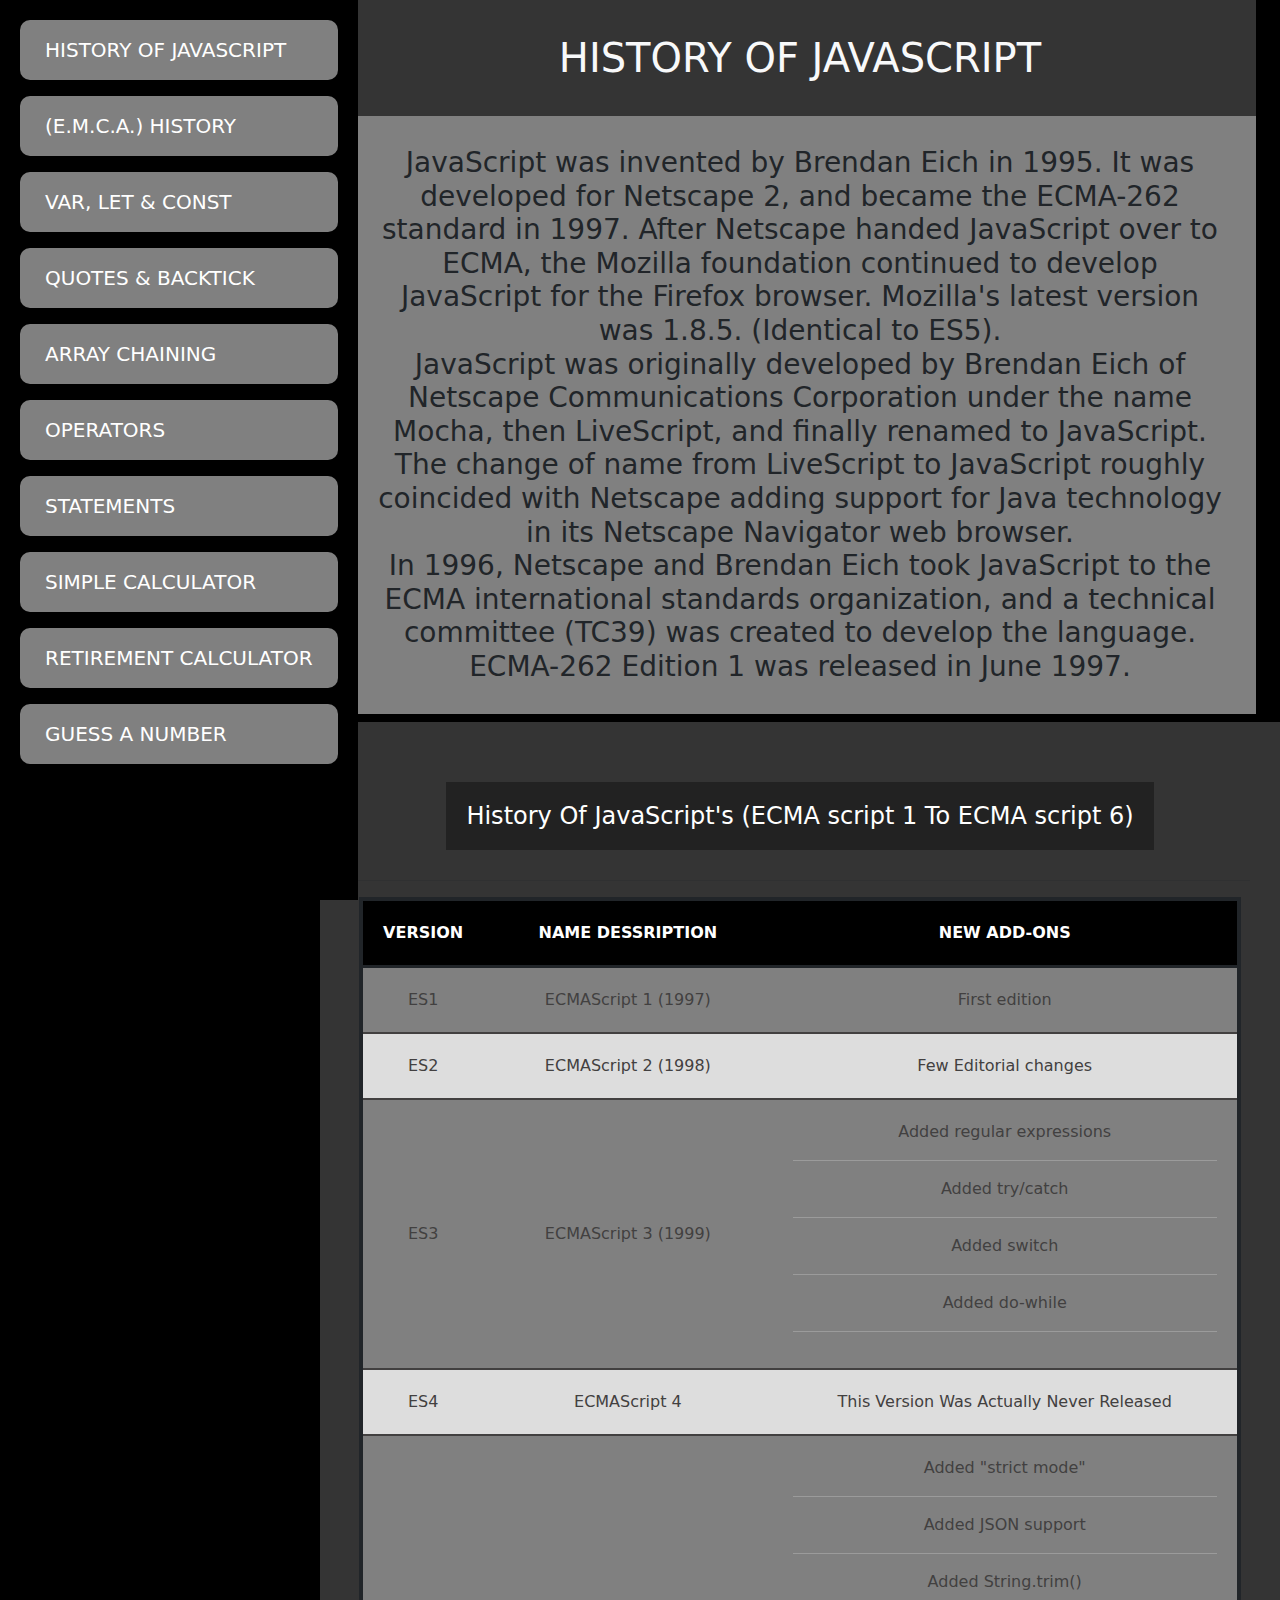
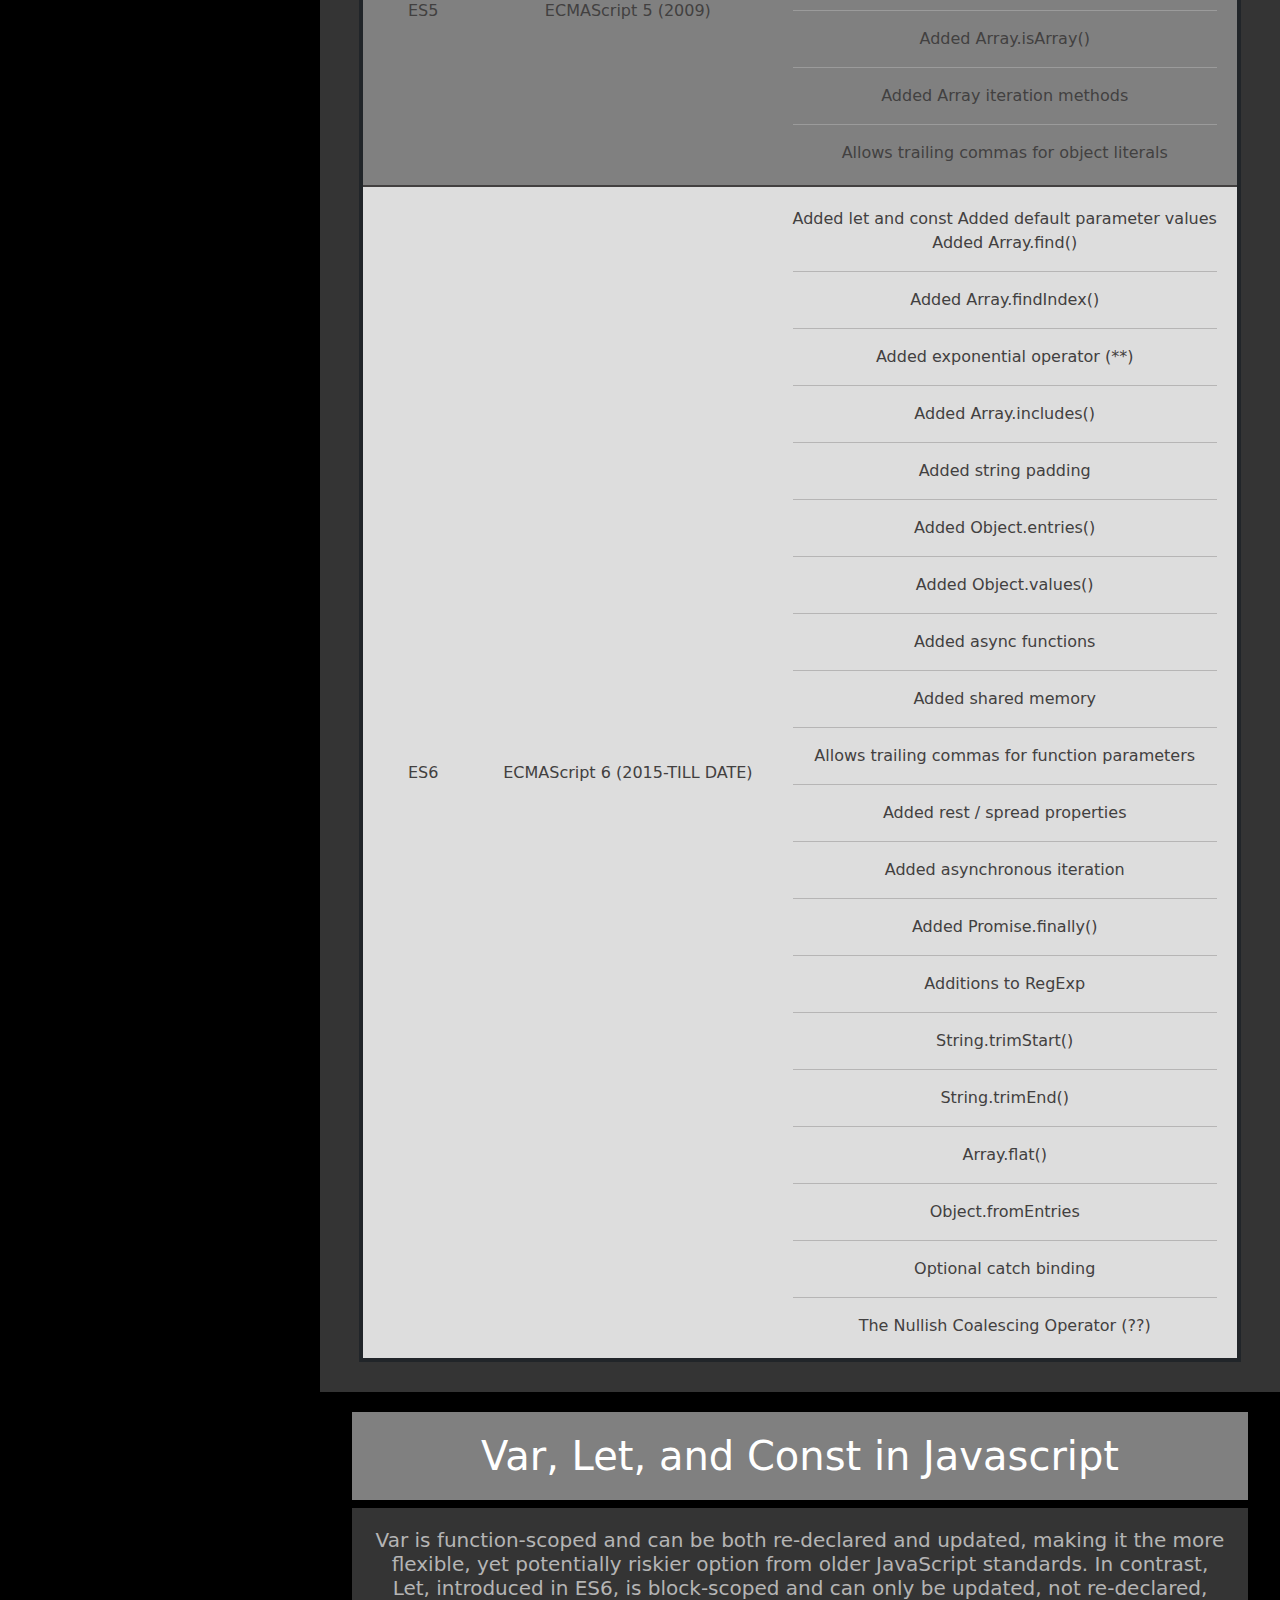
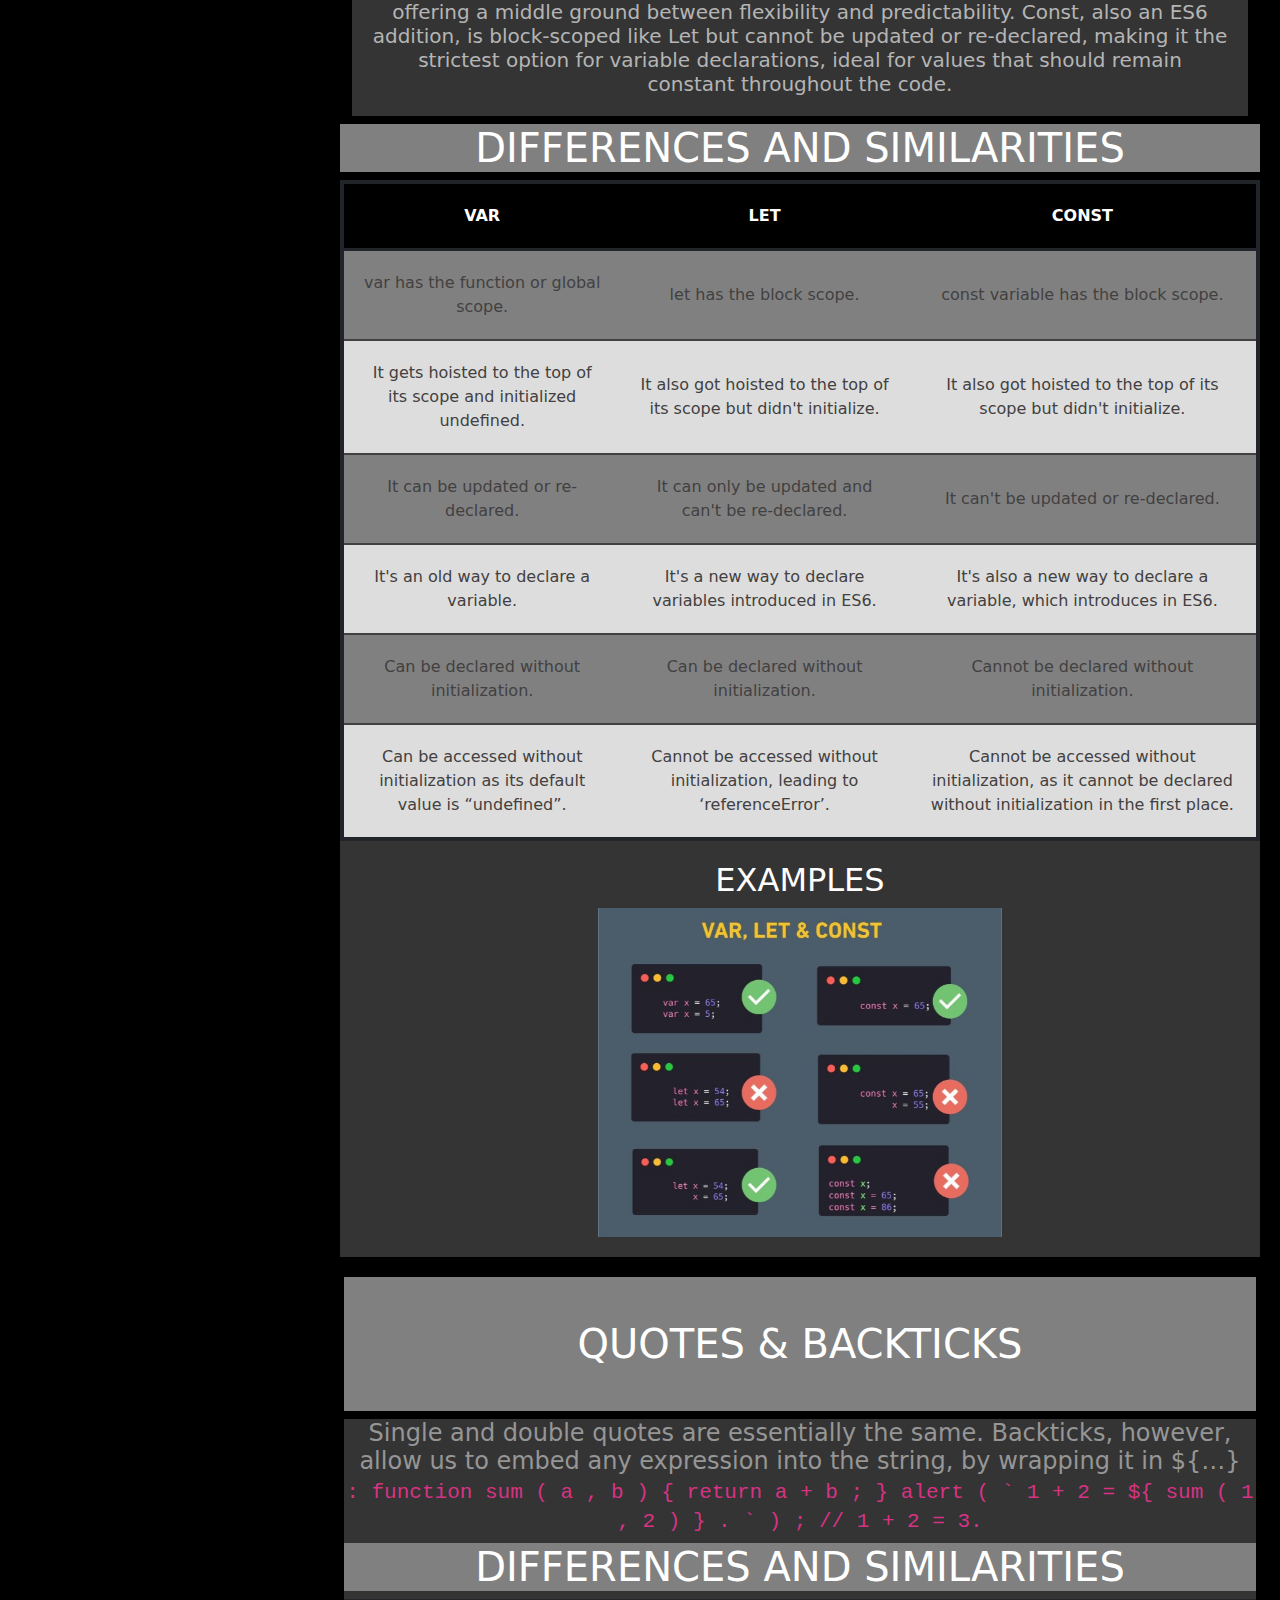
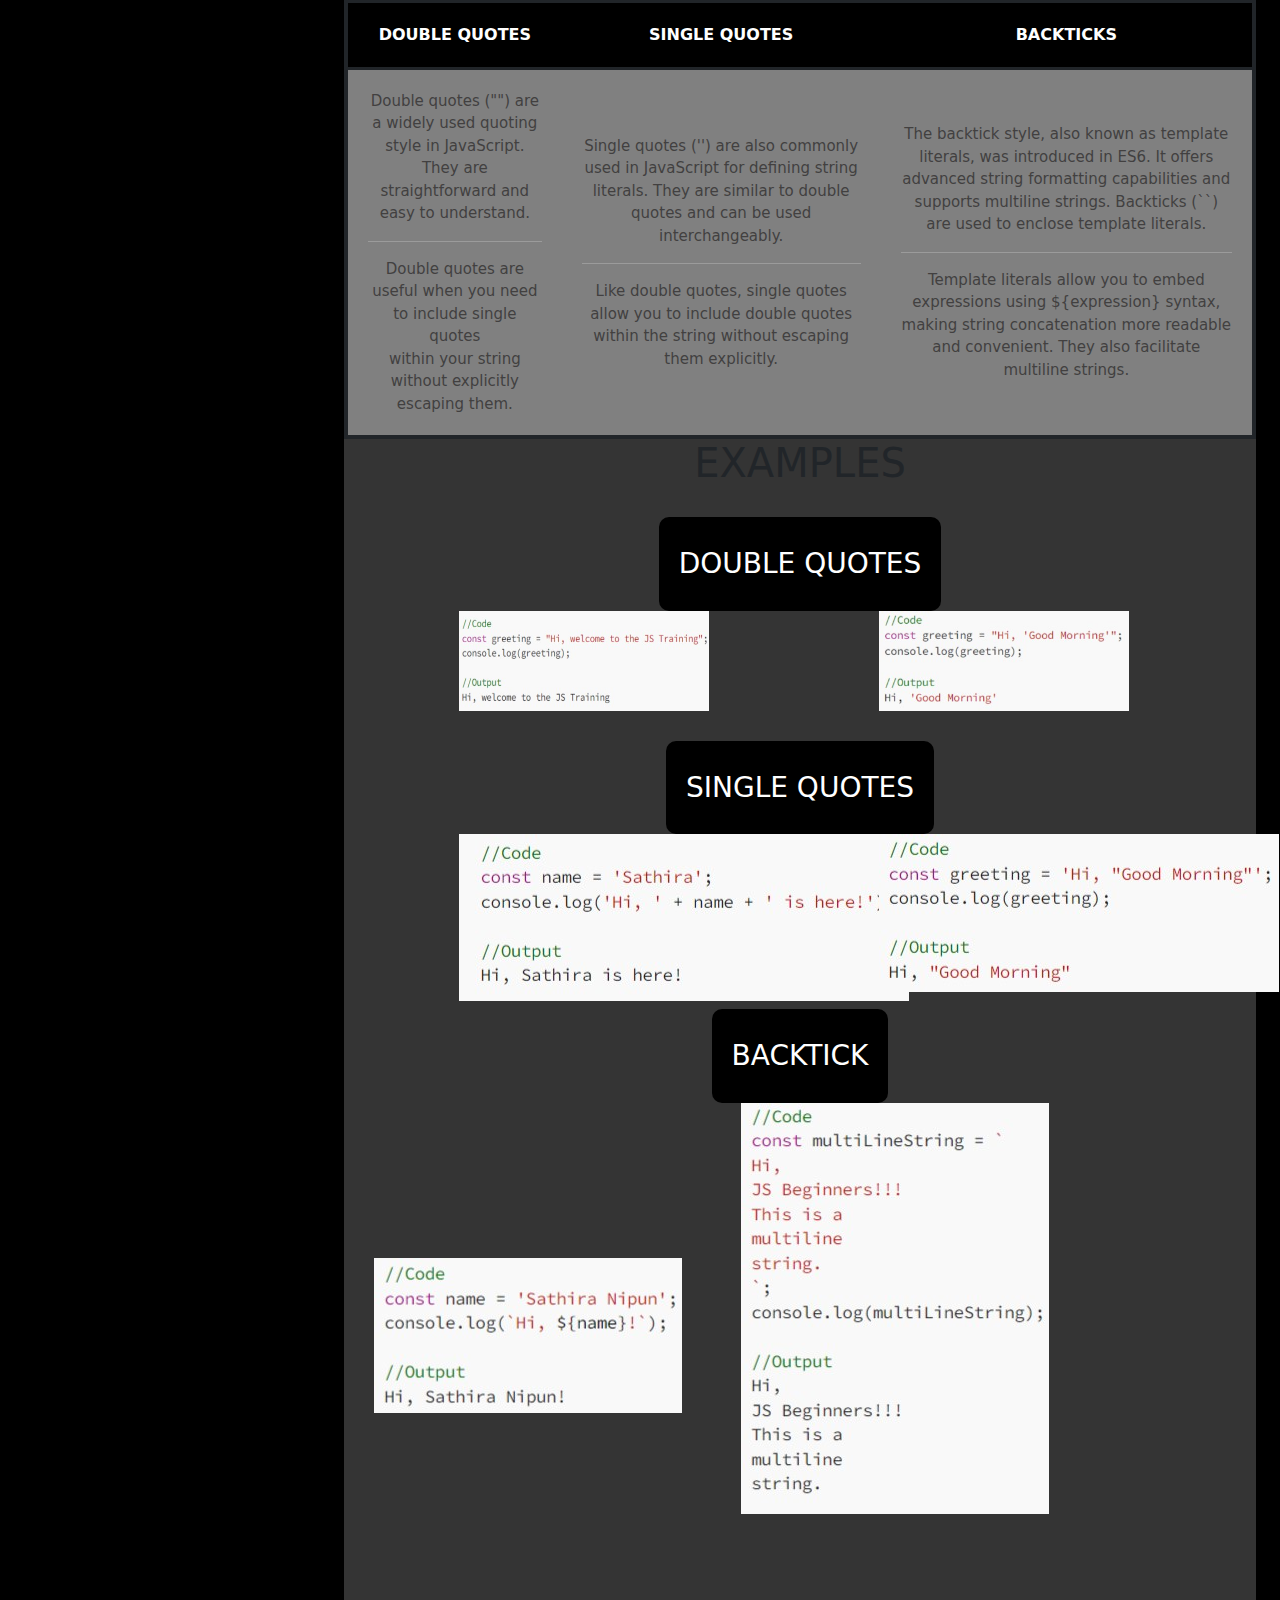
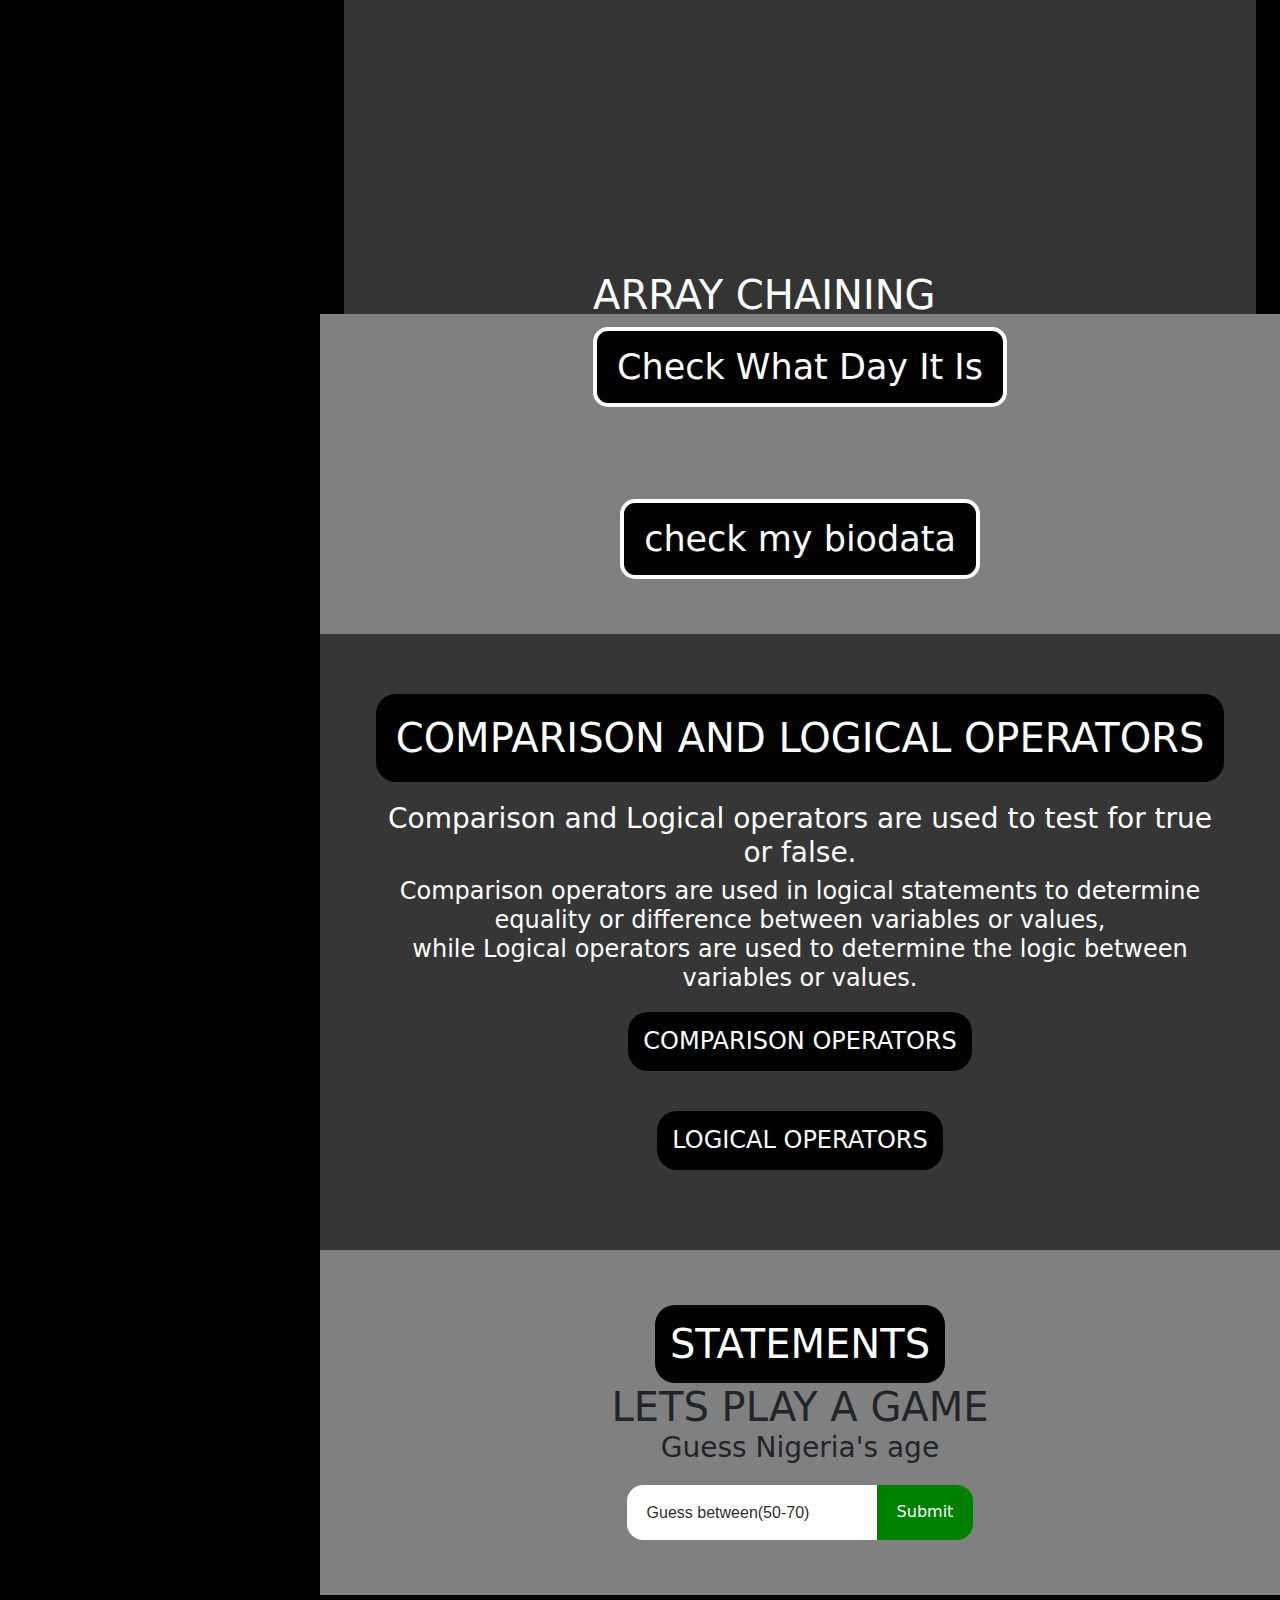
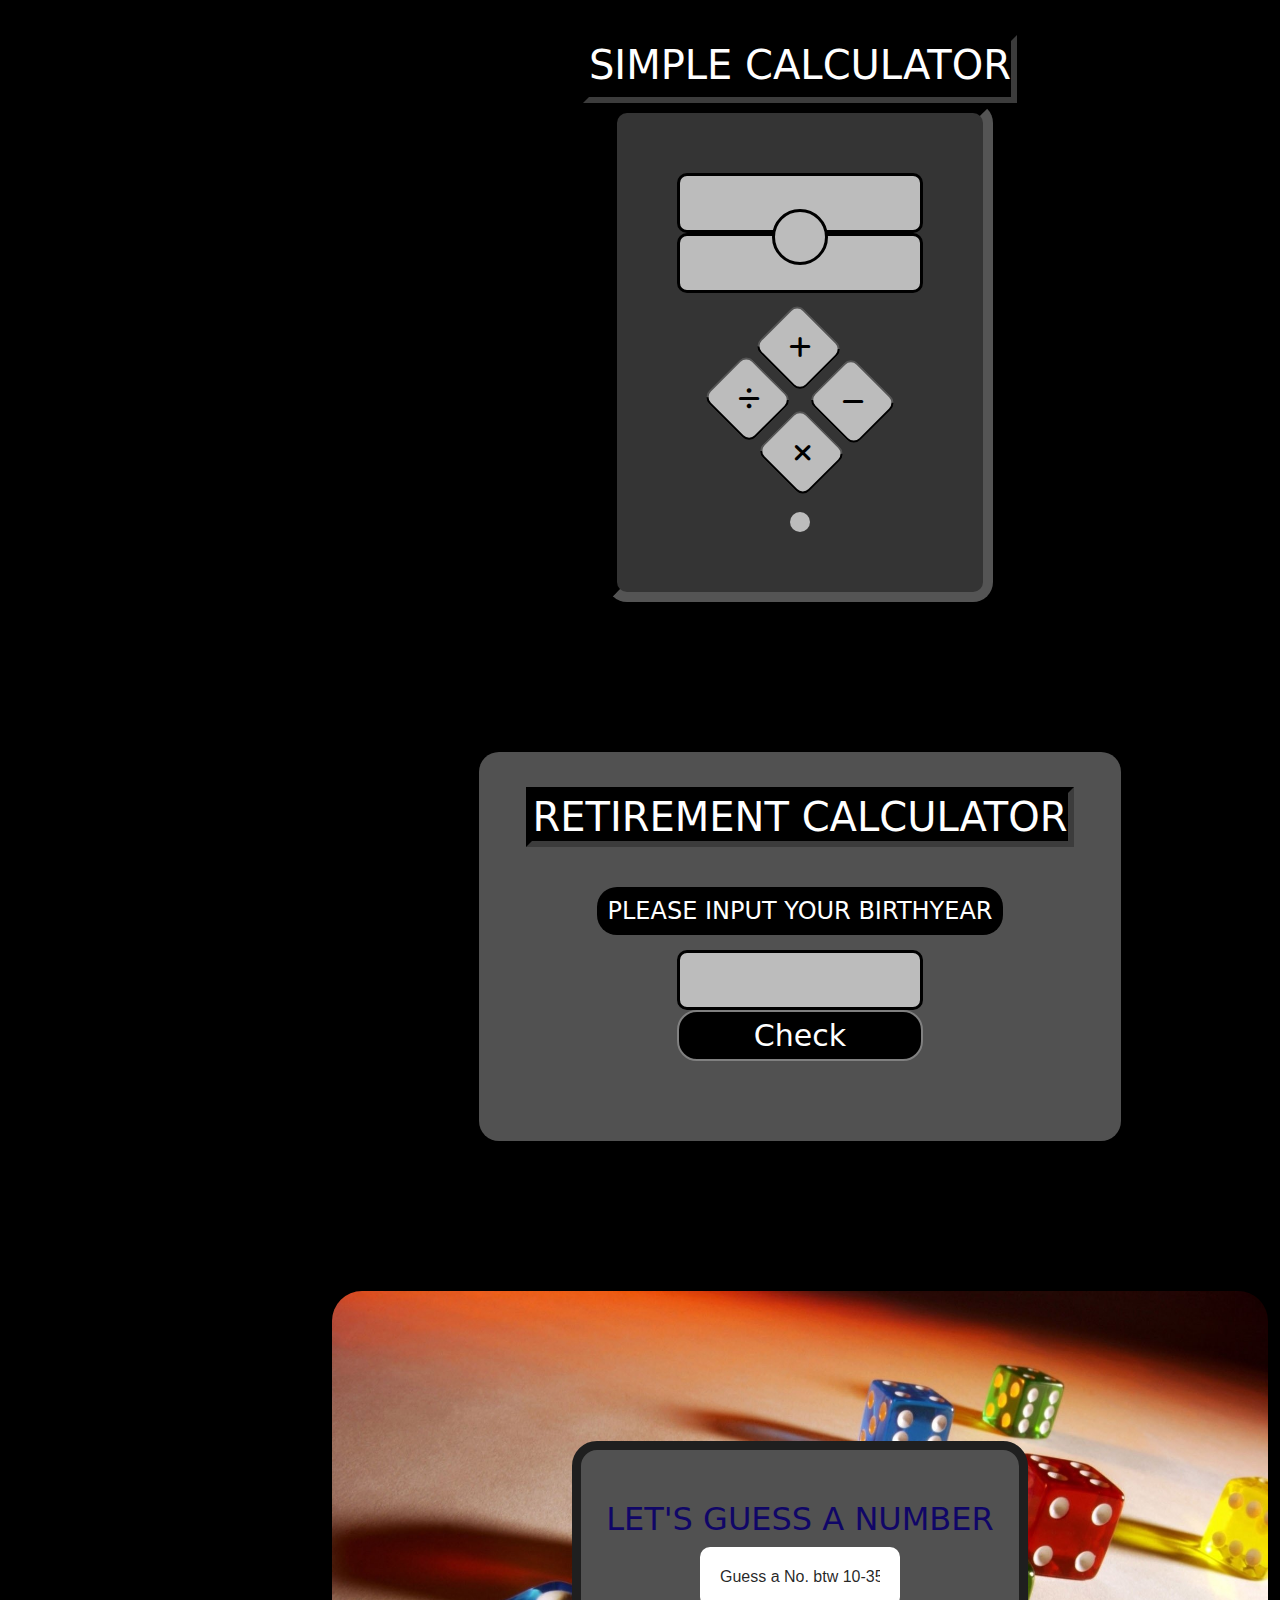
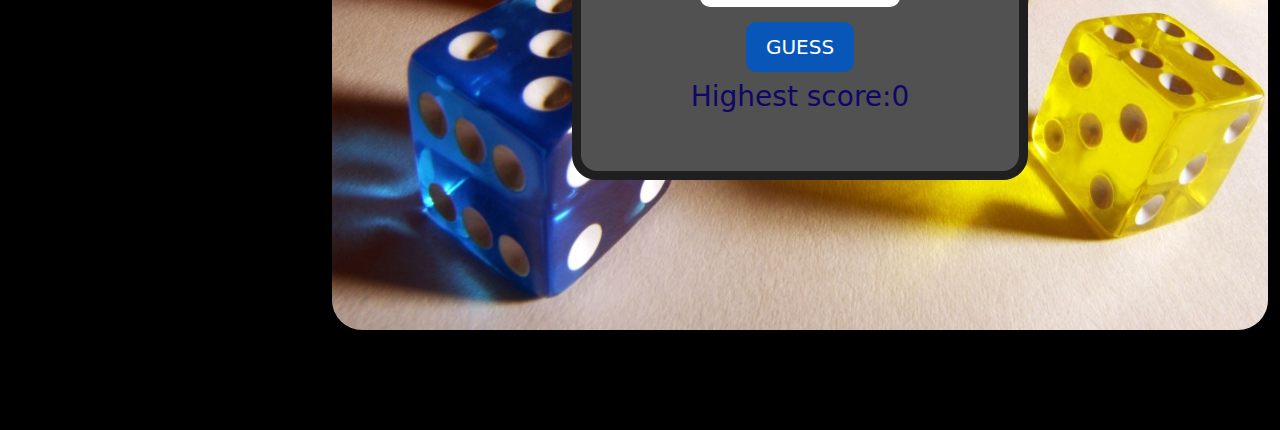
==== commit 4adac5fa: "Merge branch 'main' of https://github.com/Dele2009/jav" ====
--- a/index.html
+++ b/index.html
@@ -215,7 +215,7 @@
             margin-top: 40px;
         }
 
-        .mike input {
+        .jike input {
             border: 3px solid black;
             margin: 0px;
             padding: 15px 20px;
@@ -348,6 +348,7 @@
             padding: 150px 0px;
             border-radius: 30px;
         }
+
         @keyframes body {
             from {
                 background-image: url(bAC.jpg);
@@ -358,12 +359,13 @@
             }
         }
 
-        #thecon {
+        .thecon {
             background-color: rgb(81, 81, 81);
             margin: auto;
             padding: 50px 25px;
             border-radius: 25px;
             border: 9px solid rgb(31, 31, 31);
+            width: fit-content;
         }
 
         #sect {
@@ -375,91 +377,65 @@
             margin: auto;
         }
 
-        #sect button {
+        .h2d {
+            text-align: center;
+            color: rgb(16, 6, 103);
+        }
+
+        .inn {
+            position: relative;
+            visibility: visible;
+            width: 200px;
+            height: 30px;
+            padding: 30px 20px;
+            border-radius: 10px;
+            border: none;
+
+        }
+
+        .btngues {
+            position: relative;
+            visibility: visible;
+            margin: 15px 0px 0px 0px;
+            padding: 10px 20px;
+            border: none;
+            border-radius: 10px;
+            font-size: 20px;
+            background-color: rgb(8, 87, 184);
+            color: white;
             width: fit-content;
-
-        }
+        }
+
+        .btnagn {
+            position: absolute;
+            visibility: hidden;
+            margin: auto;
+            border: none;
+            border-radius: 10px;
+            font-size: 20px;
+
+            padding: 10px 20px;
+            border: none;
+            width: fit-content;
+        }
+
+        .out {
+            position: relative;
+            text-align: center;
+        }
+
+
+        /* #sect button {
+            width: fit-content;
+
+        } */
 
         ::placeholder {
             color: rgba(0, 0, 0, 0.863);
             font-family: 'Trebuchet MS', 'Lucida Sans Unicode', 'Lucida Grande', 'Lucida Sans', Arial, sans-serif;
         }
 
-        /* @media screen and (max-width:320px) {
-            body {
-                padding: 150px 0px 0px 0px;
-            }
-
-            #max {
-                visibility: hidden;
-                position: absolute;
-                height: 0%;
-                width: 0px;
-            }
-
-            #map {
-                width: fit-content;
-                position: fixed;
-                top: 0;
-                display: grid;
-                grid-template-columns: repeat(1, 1fr);
-
-                visibility: visible;
-                background: black;
-                width: 100%;
-
-
-            }
-
-            #map a {
-                display: flex;
-                justify-content: center;
-                align-items: center;
-                text-decoration: none;
-                color: white;
-                font-size: 12px;
-                margin: 5px 2px;
-                background: grey;
-                padding: 10px 0px 0px 0px;
-                border-radius: 10px;
-            }
-
-            #fay {
-                width: 100%;
-                margin: auto;
-            }
-
-            #jay {
-                width: 100%;
-            }
-
-            #jay img {
-                width: 100%;
-            }
-
-            #mk img {
-                height: 100%;
-                width: 100%;
-
-            }
-
-            #kl {
-                width: 50px;
-                height: 100px;
-            }
-
-            .ul {
-                width: 250px;
-                height: 200px;
-            }
-
-            .pol {
-                display: grid;
-                grid-template-columns: repeat(1, 1fr);
-                grid-gap: 0px;
-            }
-
-        } */
+
 
 
 
@@ -644,20 +620,6 @@
 
 
 
-            /* .flowp #Array {
-                width: 450px;
-                margin: auto;
-            } */
-
-            /* .flowp #oper {
-                width: 450px;
-                margin: auto;
-            } */
-
-            /* .flowp #state {
-                width: 450px;
-                margin: auto;
-            } */
         }
 
         @media screen and (max-width:430px) {
@@ -678,14 +640,15 @@
                 width: 300px;
 
             }
+
             .kunlo {
-            background-image: url(bAC.jpg);
-            background-size: cover;
-            background-repeat: no-repeat;
-            animation: body 7s ease-in-out 0s infinite alternate;
-            padding: 100px 20px;
-            border-radius: 30px;
-        }
+                background-image: url(bAC.jpg);
+                background-size: cover;
+                background-repeat: no-repeat;
+                animation: body 7s ease-in-out 0s infinite alternate;
+                padding: 100px 20px;
+                border-radius: 30px;
+            }
         }
     </style>
 </head>
@@ -1315,77 +1278,77 @@
 
 
     <div class="container mike">
-        <div class=" jk" id="calc">
-            <div class=" "
-                style="margin: auto;width: fit-content;color: white;background: black;border: 6px inset rgb(60, 60, 60);">
-                <h1>SIMPLE CALCULATOR</h1>
+        <div class="jike">
+            <div class=" jk" id="calc">
+                <div class=" "
+                    style="margin: auto;width: fit-content;color: white;background: black;border: 6px inset rgb(60, 60, 60);">
+                    <h1>SIMPLE CALCULATOR</h1>
+                </div>
+                <div class="pl">
+                    <div class="cl">
+                        <div class="calc">
+                            <input type="text" id="inp1"><br>
+
+                            <input type="text" id="inp2">
+
+                        </div>
+                        <div class="max">
+                            <span id="symbol"></span>
+                        </div>
+                        <div class="buttons">
+                            <button onclick="plus()" id="plus"><i class="fa-solid fa-plus"></i></button>
+                            <button onclick="minus()"><i class="fa-solid fa-minus"></i></button>
+                            <button onclick="divide()"><i class="fa-solid fa-divide"></i></button>
+                            <button onclick="multiply()"><i class="fa-solid fa-xmark"></i></button>
+                        </div>
+                        <div class="answer">
+                            <span id="answer"></span>
+                        </div>
+                    </div>
+                </div>
             </div>
-            <div class="pl">
-                <div class="cl">
-                    <div class="calc">
-                        <input type="text" id="inp1"><br>
-
-                        <input type="text" id="inp2">
-
+
+
+            <div class="container grow" id="retire">
+                <div class="mbb">
+                    <div class="container-fluid tow">
+                        <h1 class="text-center"
+                            style="margin: auto;width: fit-content;color: white;background: black;border: 6px inset rgb(60, 60, 60);">
+                            RETIREMENT CALCULATOR</h1>
                     </div>
-                    <div class="max">
-                        <span id="symbol"></span>
+                    <div style="margin-top: 40px;margin-bottom: 15px;">
+                        <h4 class="text-center"
+                            style="color:white; background: black;text-transform: uppercase; width: fit-content;margin: auto;padding: 10px;border-radius: 20px;">
+                            please input your birthyear</h4>
                     </div>
-                    <div class="buttons">
-                        <button onclick="plus()" id="plus"><i class="fa-solid fa-plus"></i></button>
-                        <button onclick="minus()"><i class="fa-solid fa-minus"></i></button>
-                        <button onclick="divide()"><i class="fa-solid fa-divide"></i></button>
-                        <button onclick="multiply()"><i class="fa-solid fa-xmark"></i></button>
+                    <div class="container-fluid klm">
+
+                        <div class="kop" style="margin-bottom: 25px;">
+                            <input type="text" id="year">
+                            <button onclick="agech()"
+                                style="background: black;color: white;font-size: 30px;border-radius: 20px;">Check</button>
+                        </div>
                     </div>
-                    <div class="answer">
-                        <span id="answer"></span>
+                    <div>
+                        <h3 id="pl" class="text-center"
+                            style="color:white; background: black;text-transform: uppercase; width: fit-content;margin: auto;padding: 10px;border-radius: 20px;visibility: hidden;">
+                        </h3>
                     </div>
                 </div>
             </div>
         </div>
 
-
-        <div class="container grow" id="retire">
-            <div class="mbb">
-                <div class="container-fluid tow">
-                    <h1 class="text-center"
-                        style="margin: auto;width: fit-content;color: white;background: black;border: 6px inset rgb(60, 60, 60);">
-                        RETIREMENT CALCULATOR</h1>
-                </div>
-                <div style="margin-top: 40px;margin-bottom: 15px;">
-                    <h4 class="text-center"
-                        style="color:white; background: black;text-transform: uppercase; width: fit-content;margin: auto;padding: 10px;border-radius: 20px;">
-                        please input your birthyear</h4>
-                </div>
-                <div class="container-fluid klm">
-
-                    <div class="kop" style="margin-bottom: 25px;">
-                        <input type="text" id="year">
-                        <button onclick="agech()"
-                            style="background: black;color: white;font-size: 30px;border-radius: 20px;">Check</button>
-                    </div>
-                </div>
-                <div>
-                    <h3 id="pl" class="text-center"
-                        style="color:white; background: black;text-transform: uppercase; width: fit-content;margin: auto;padding: 10px;border-radius: 20px;visibility: hidden;">
-                    </h3>
-                </div>
-            </div>
-        </div>
-
         <div class="kunlo">
-            <main id="thecon" style="width: fit-content;">
-
-                <h2 style="text-align: center; color:  rgb(8, 87, 184);">LET'S GUESS A NUMBER</h2>
+            <main id="thecon" class="thecon">
+
+                <h2 class="h2d">LET'S GUESS A NUMBER</h2>
                 <section id="sect">
-                    <input type="text" id="guess" placeholder="Guess a No. btw 1-30"
-                        style="position: relative;visibility: visible;width: 200px;height: 30px;padding:30px 20px;border-radius: 10px;border: none;">
-                    <button id="button"
-                        style="position: relative;visibility: visible;margin: 15px 0px 0px 0px;padding: 10px 20px;border:none;border-radius: 10px;font-size: 20px; background-color: rgb(8, 87, 184); color: white;">GUESS</button>
-                    <h2 id="output" style="position: relative;text-align: center;"></h2>
-                    <a href="" id="buttonagain"
-                        style="position: absolute;visibility: hidden;margin: auto;border:none;border-radius: 10px;font-size: 20px;background-color: black;"><button
-                            style="padding: 10px 20px;border:none;">PLAY AGAIN</button></a>
+                    <input class="inn" type="text" id="guess" placeholder="Guess a No. btw 10-35">
+                    <button class="btngues" id="button">GUESS</button>
+                    <h2 class="out" id="output"></h2>
+                    <button class="btnagn" id="buttonagain">PLAY
+                        AGAIN</button>
+                    <h3 class="h2d">Highest score:<span id="high">0</span></h3>
 
 
 
@@ -1403,16 +1366,16 @@
         // GREETING ENGINE
 
 
-        let date = new Date().getHours()
-        if (date >= 8 && date <= 11) {
-            alert('Good morning')
-        }
-        else if (date >= 12 && date >= 4) {
-            alert('Good afternoon')
-        }
-        else if (date > 4 && date < 8) {
-            alert('good evening')
-        }
+        // let date = new Date().getHours()
+        // if (date >= 8 && date <= 11) {
+        //     alert('Good morning')
+        // }
+        // else if (date >= 12 && date >= 4) {
+        //     alert('Good afternoon')
+        // }
+        // else if (date > 4 && date < 8) {
+        //     alert('good evening')
+        // }
 
 
 
@@ -1425,8 +1388,7 @@
         function map() {
             let day = new Date().getDay();
             let days = ['Sunday', 'Monday', 'Tuesday', 'Wednesday', 'Thurday', 'Friday', 'Saturday'];
-            alert('day');
-            if (day = 0 && !day>=1) {
+            if (day == 0) {
                 alert(`Welcome Today Is ${days[day]} go to service`);
             }
             else if (day <= 5 && day != 0) {
@@ -1679,82 +1641,99 @@
         }
 
         // GUESS A NUMBER GAME
-        let backplace;
-        let secretnum;
+        let backplace = document.getElementById('thecon');
+
+
+
         let userguess;
+
         let output;
         let fant;
         let inp;
         let guess = document.getElementById('button');
-        let playagain;
+        let playagain = document.getElementById('buttonagain');
 
         let score = 30;
+        let secretnum = Math.trunc(Math.random() * 25) + 10;
+        console.log(secretnum);
+        let hscore = 0;
+        let highscore = document.getElementById('high');
+
+
+
+
+
 
 
 
         function gameover() {
-            backplace = document.getElementById('thecon');
-            secretnum = 25;
-            userguess = document.getElementById('guess').value;
+
+            // secretnum = Math.trunc(Math.random() * 30) + 1;
+
+
             inp = document.getElementById('guess');
             output = document.getElementById('output');
             fant = document.getElementById('sect');
             guess = document.getElementById('button');
-            playagain = document.getElementById('buttonagain');
+
 
 
             score = score - 6;
+            console.log(score);
+
             if (score == 0) {
                 backplace.style.backgroundColor = 'red';
                 inp.style.visibility = 'hidden';
                 inp.style.position = 'absolute';
                 guess.style.visibility = 'hidden';
                 guess.style.position = 'absolute';
-                output.innerHTML = 'GAME OVER';
+                output.innerHTML = `GAME OVER <br> the number was "${secretnum}" `;
                 playagain.style.visibility = 'visible';
                 playagain.style.position = 'relative';
             }
         }
+        
+
 
         guess.addEventListener('click', () => {
-            backplace = document.getElementById('thecon');
-            secretnum = 25;
-            playagain = document.getElementById('buttonagain');
+
+
+
+
+
+
+
             userguess = document.getElementById('guess').value;
             output = document.getElementById('output');
             inp = document.getElementById('guess');
-            if (!userguess || isNaN(userguess)) {
-
-                output.innerHTML = 'pls input a guess';
+            if (!userguess || isNaN(userguess) || userguess < 10 || userguess > 35) {
+
+                output.innerHTML = '<h2><span style="color:red;">Guess invalid</span> <br> guess btw(10-35)</h2>';
                 output.style.color = 'orange';
                 output.style.fontSize = '25px';
                 playagain.style.visibility = 'hidden';
                 playagain.style.position = 'absolute';
+                document.getElementById('guess').value = "";
                 gameover();
 
             }
-            else if (userguess < 1 || userguess > 30) {
-                output.innerHTML = '<h2><span style="color:red;">Out of range</span> <br> guess btw(1-30)</h2>';
-                output.style.color = 'orange';
-                output.style.fontSize = '25px';
-                playagain.style.visibility = 'hidden';
-                playagain.style.position = 'absolute';
-                gameover();
-            }
-            else if (userguess <= 24) {
+
+            else if (userguess < secretnum) {
                 output.innerHTML = 'Your guess is too low';
                 output.style.color = 'gold';
                 output.style.fontSize = '25px';
                 playagain.style.visibility = 'hidden';
                 playagain.style.position = 'absolute';
+                document.getElementById('guess').value = ""
                 gameover();
             }
-            else if (userguess >= 26) {
+            else if (userguess > secretnum) {
                 output.innerHTML = 'Your guess is too high';
                 output.style.color = 'red';
                 output.style.fontSize = '25px';
                 playagain.style.visibility = 'hidden';
                 playagain.style.position = 'absolute';
+                document.getElementById('guess').value = "";
                 gameover();
             }
 
@@ -1764,16 +1743,47 @@
                 inp.style.position = 'absolute';
                 guess.style.visibility = 'hidden';
                 guess.style.position = 'absolute';
-                output.innerHTML = 'you are correct';
+                output.innerHTML = `you are correct <br> the number was "${secretnum}" `;
                 output.style.color = 'green';
                 output.style.fontSize = '25px';
                 playagain.style.visibility = 'visible';
                 playagain.style.position = 'relative';
                 playagain.style.margin = 'auto';
                 backplace.style.backgroundColor = 'lightgreen';
-            }
+                if (score > hscore) {
+                    highscore.innerHTML = `${score}`;
+
+                }
+
+
+            }
+
 
         })
+
+       
+        playagain.addEventListener('click', () => {
+            score=30;
+           
+            secretnum = Math.trunc(Math.random() * 25) + 10;
+            console.log(secretnum);
+            backplace.style.backgroundColor = 'rgb(81, 81, 81)';
+            inp.style.visibility = 'visible';
+            inp.style.position = 'relative';
+            guess.style.visibility = 'visible';
+            guess.style.position = 'relative';
+            output.innerHTML = '';
+            document.getElementById('guess').value = "";
+            output.style.color = '';
+            output.style.fontSize = '';
+            playagain.style.visibility = 'hidden';
+            playagain.style.position = 'absolute';
+
+            
+
+
+        })
+
 
 
 
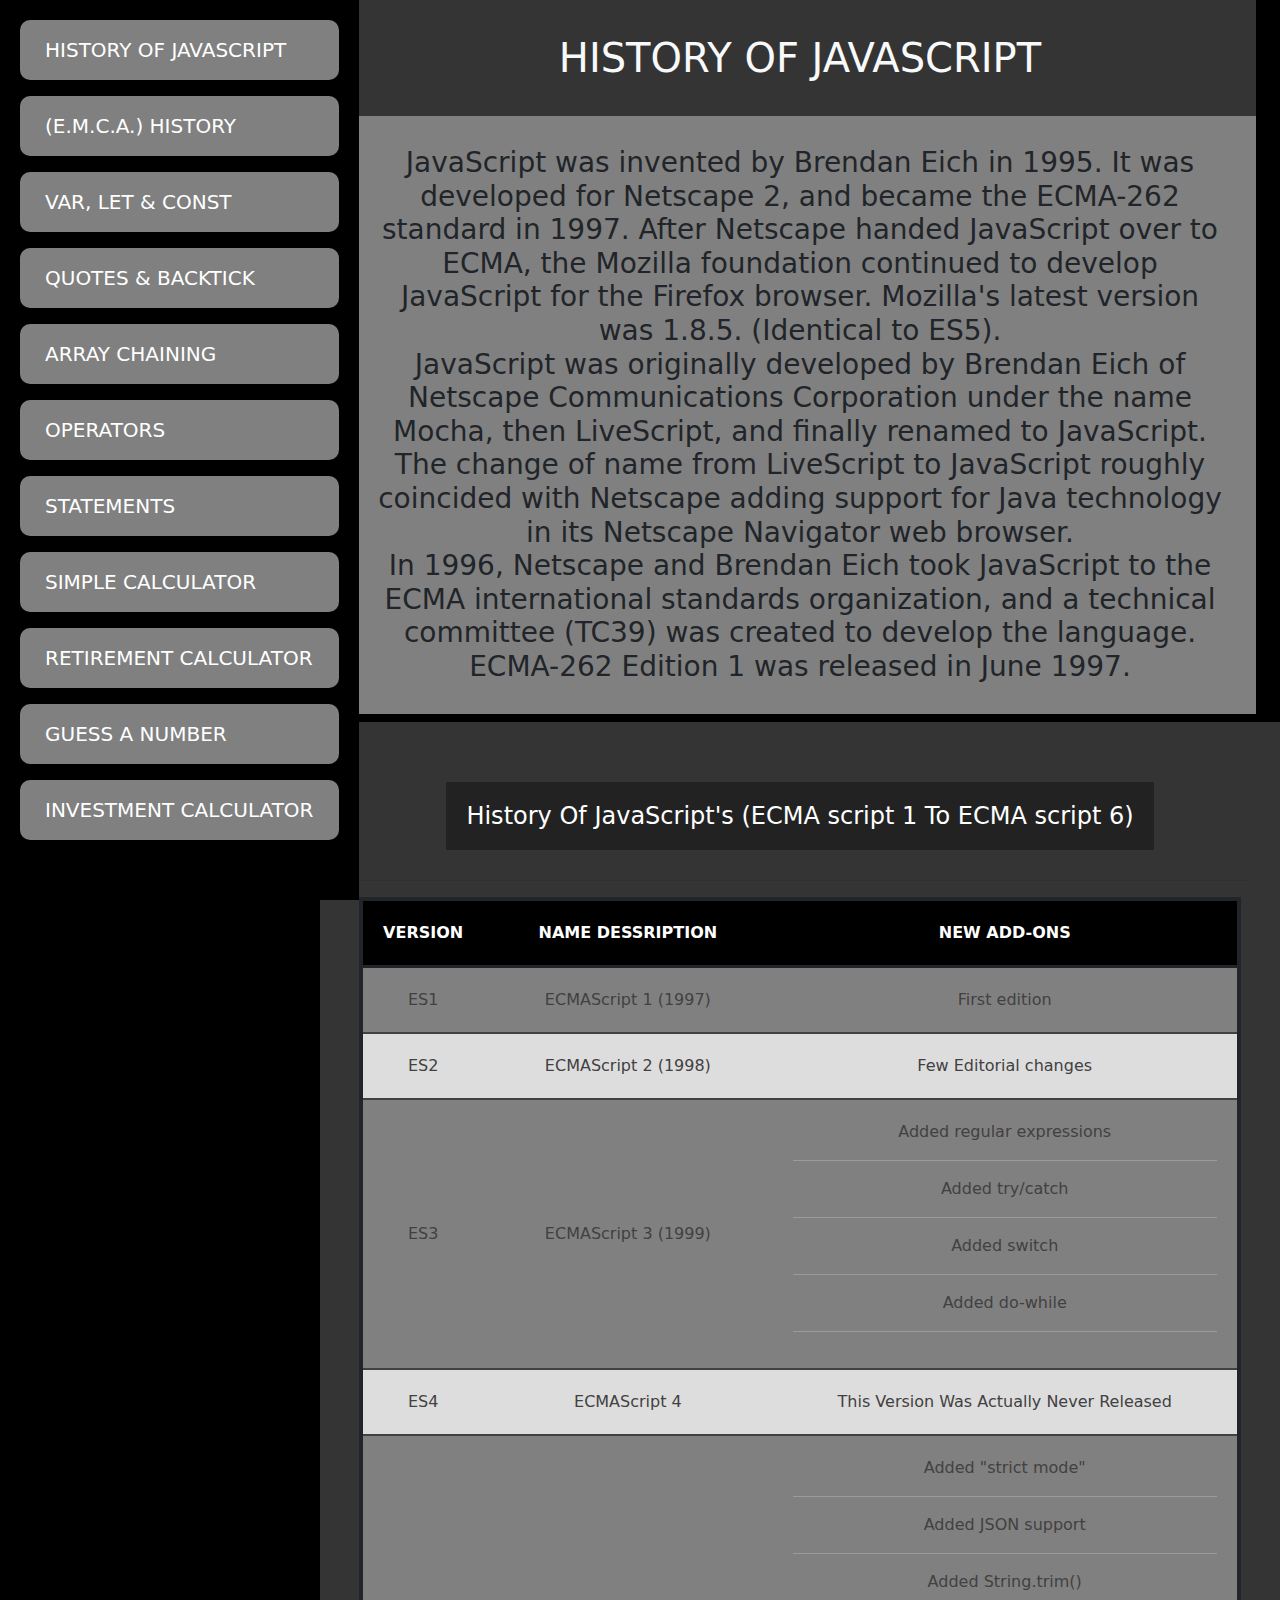
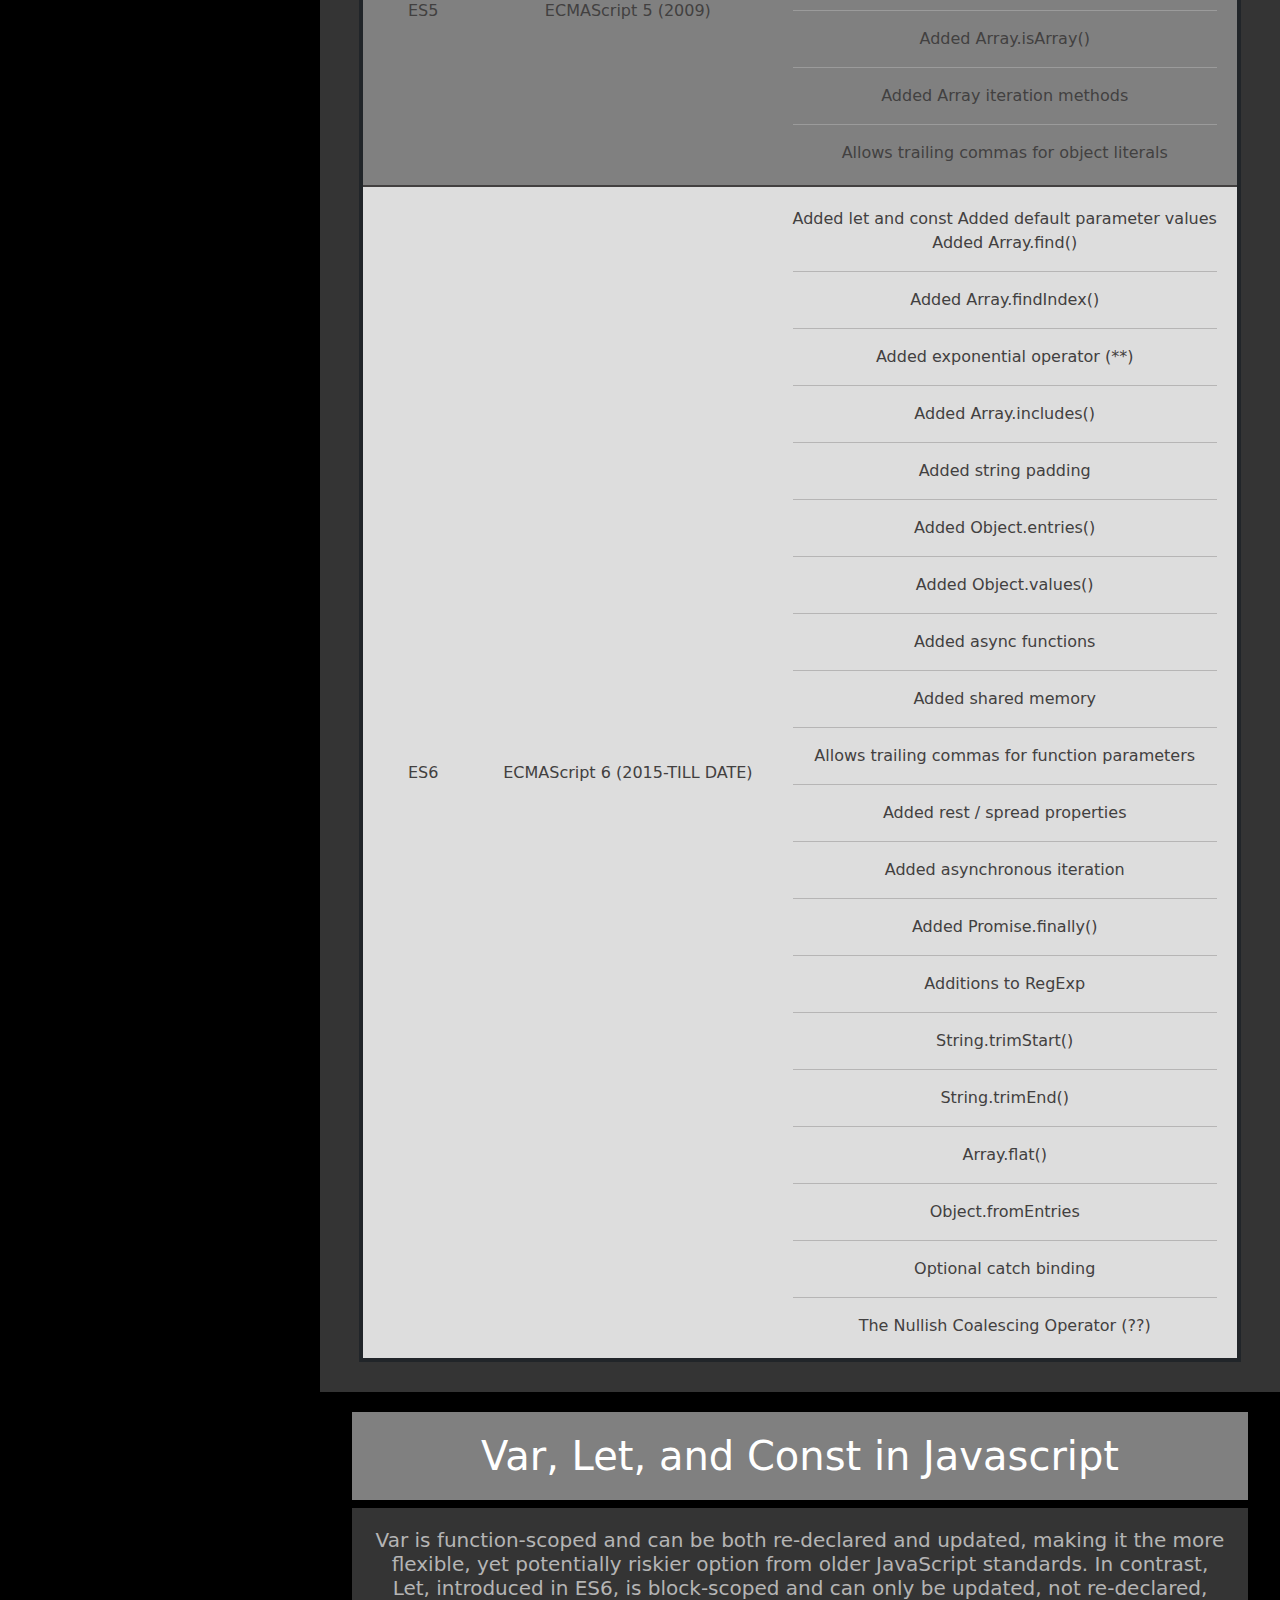
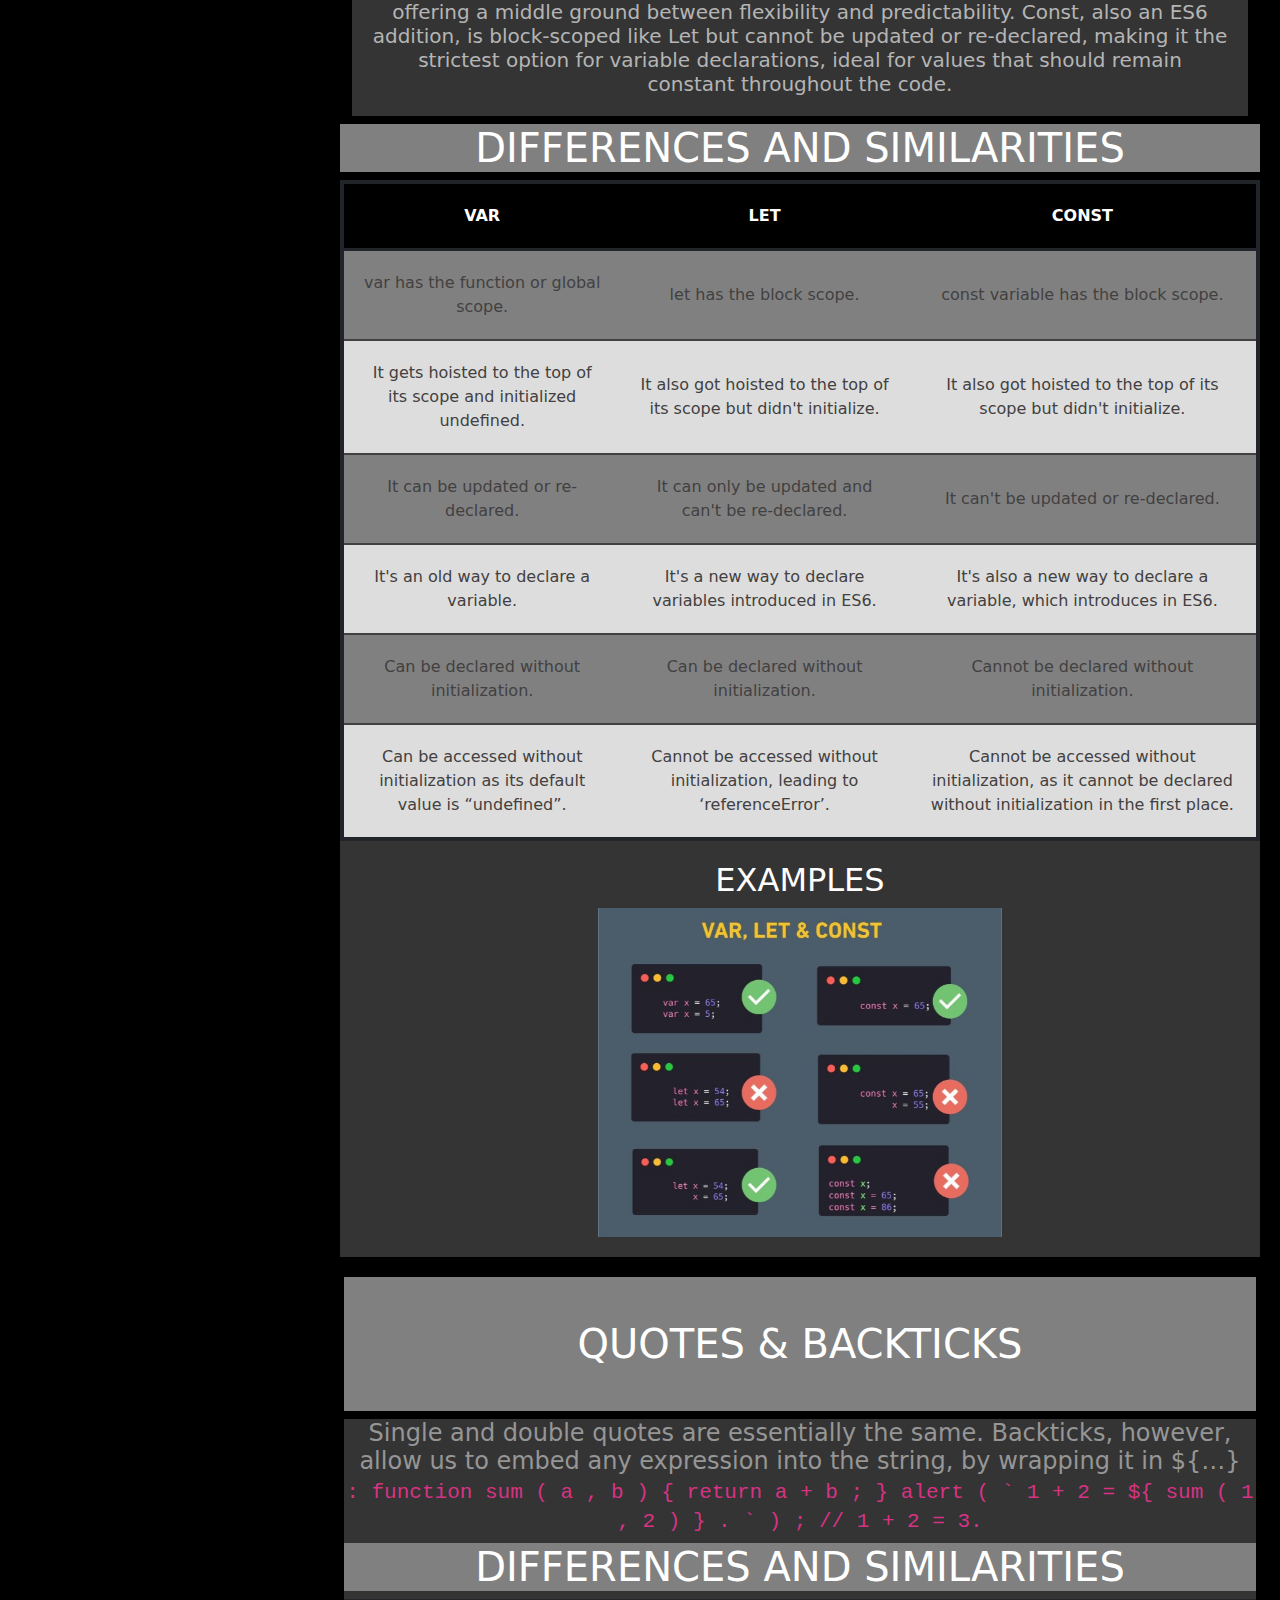
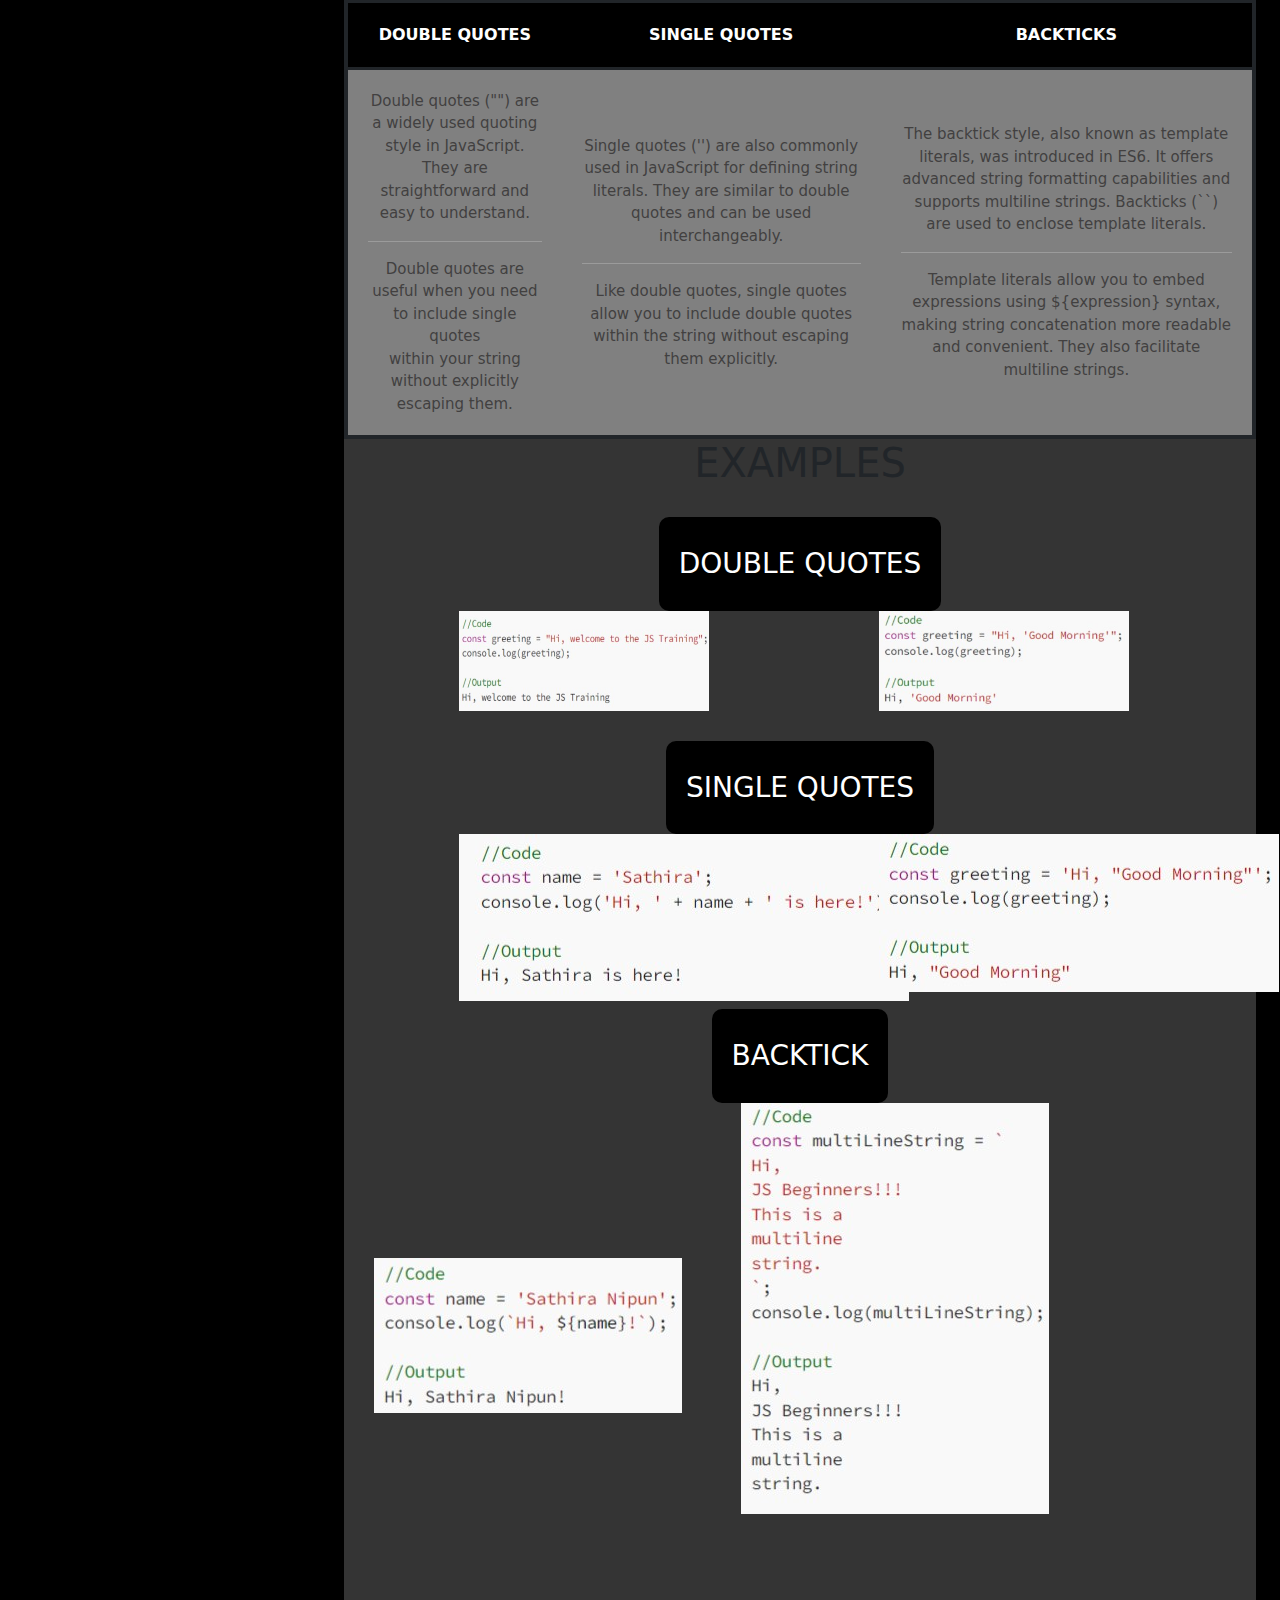
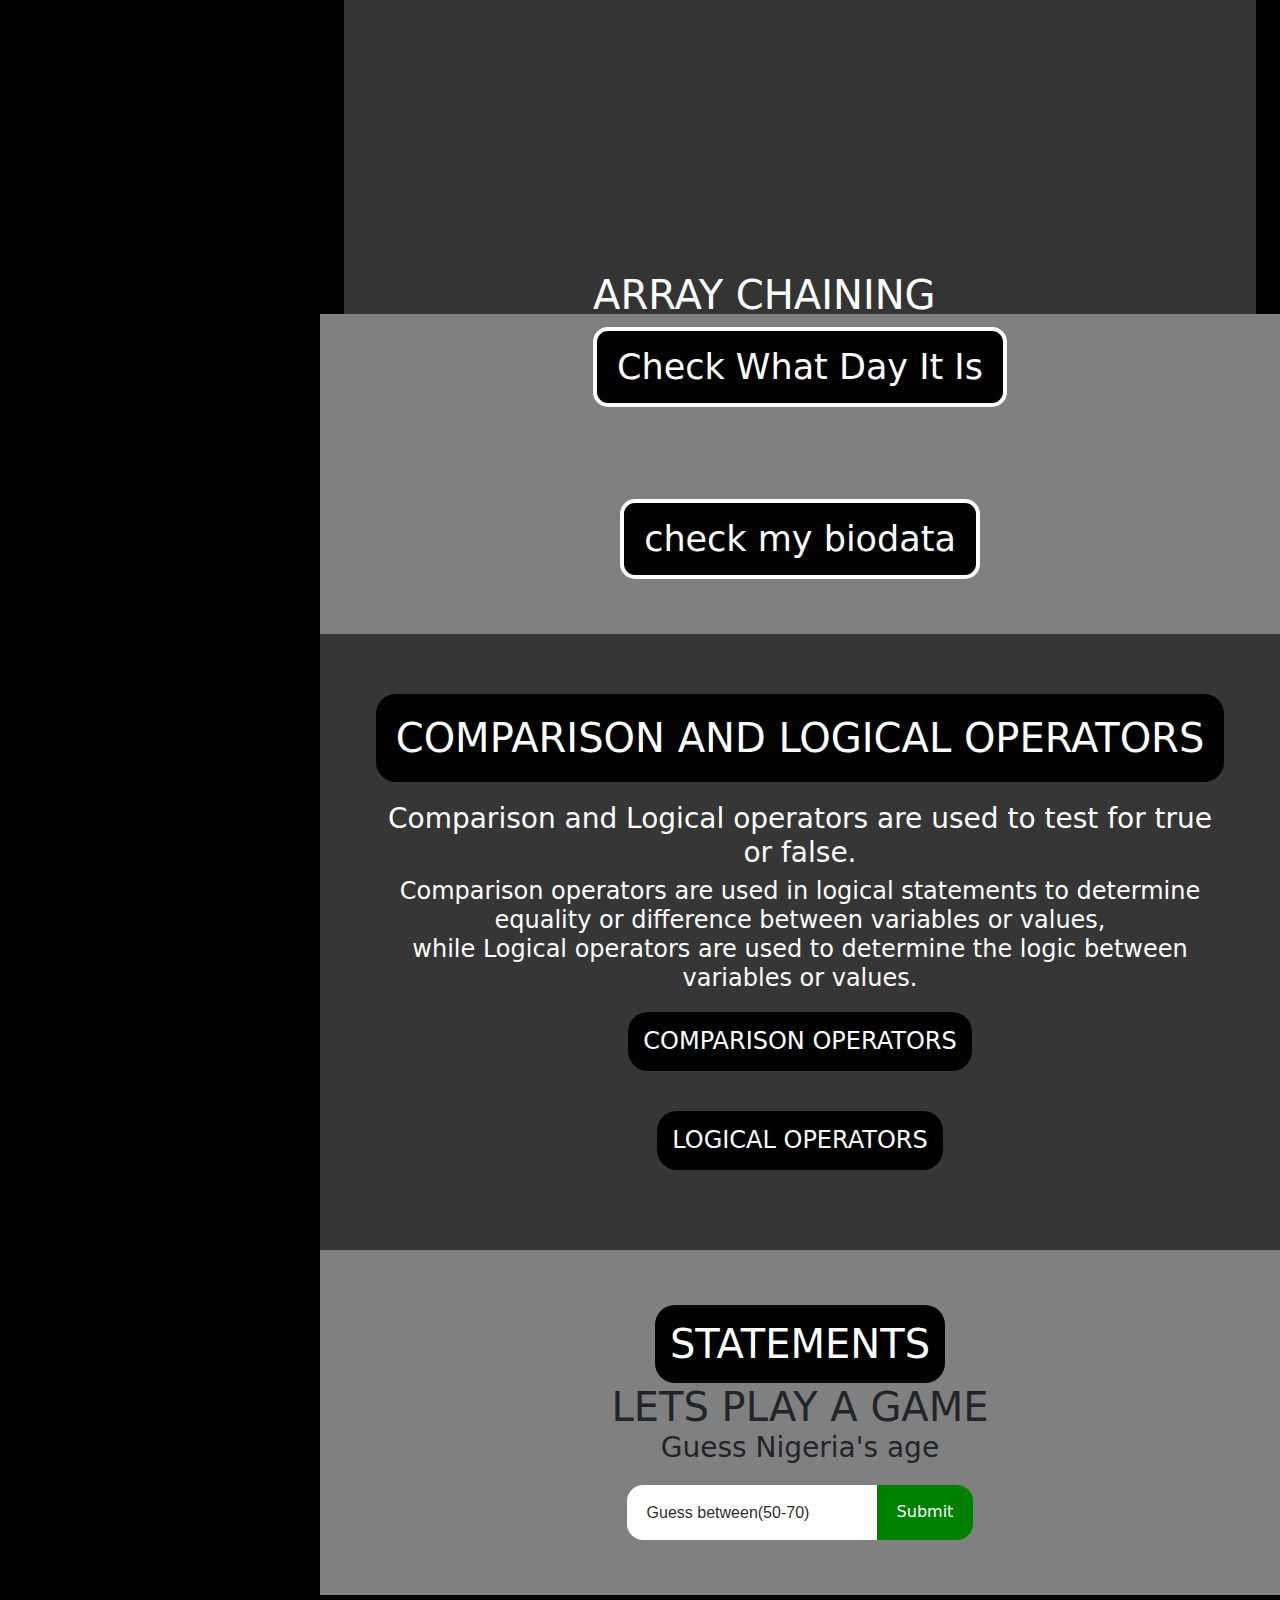
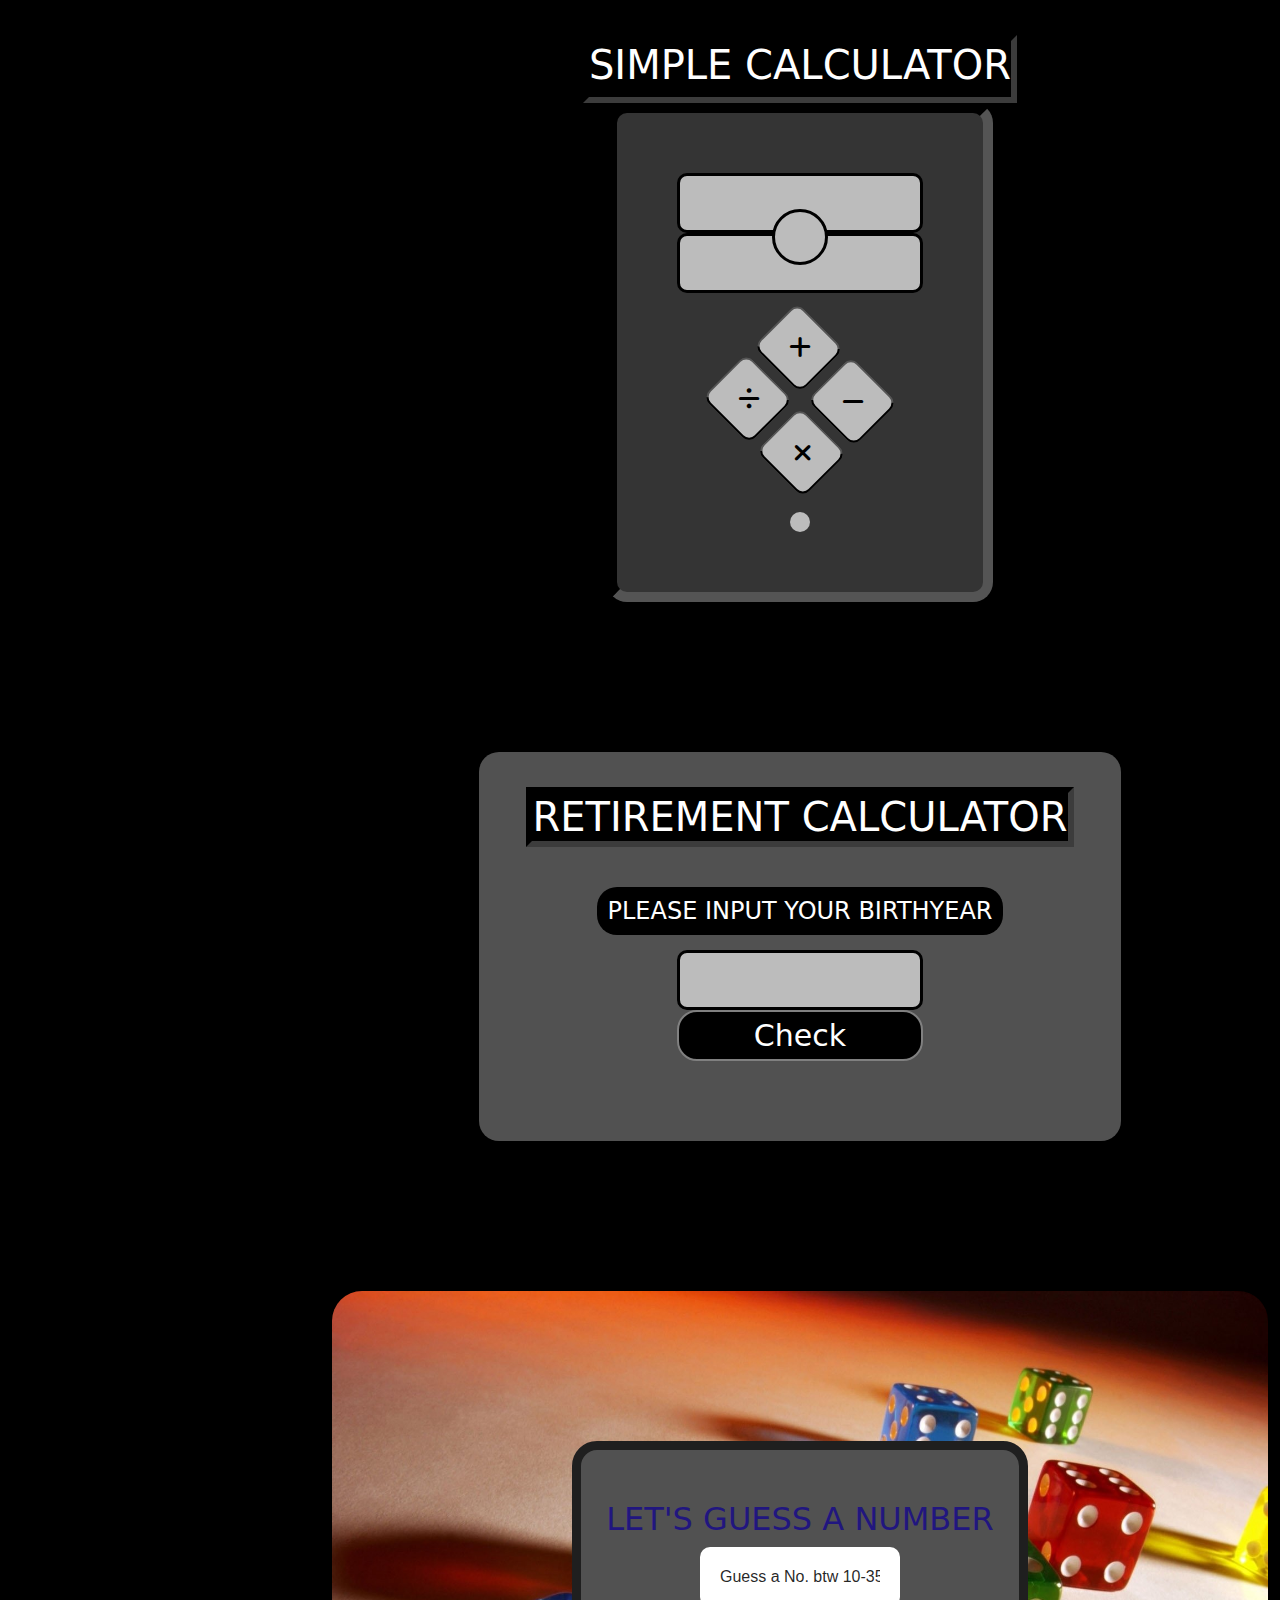
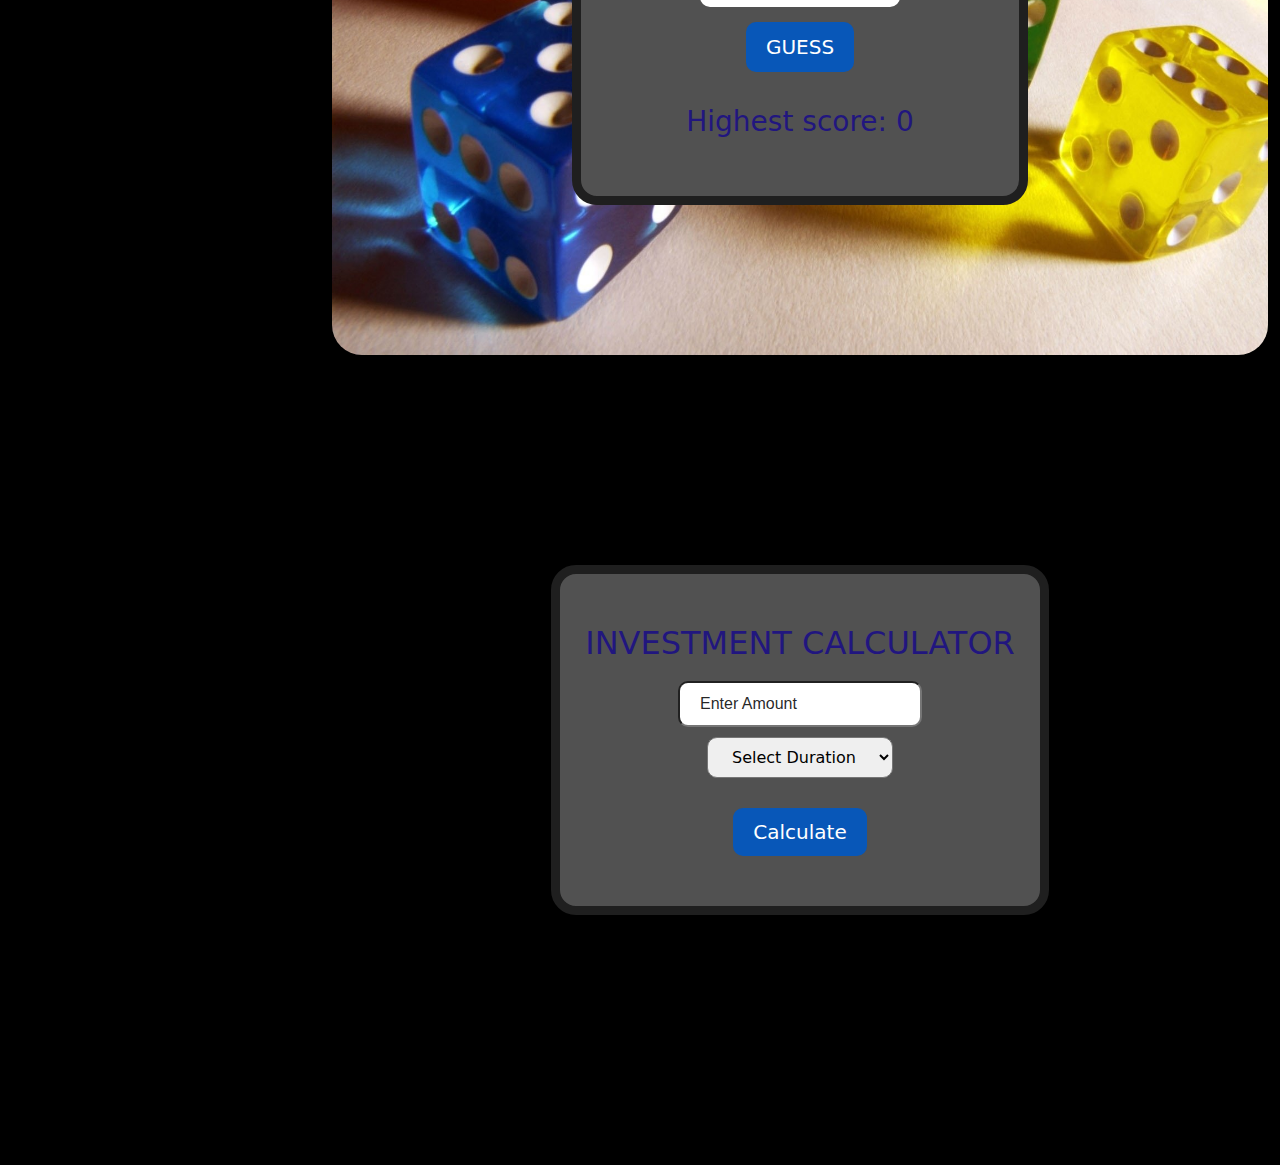
==== commit 693a9690: "change" ====
--- a/index.html
+++ b/index.html
@@ -379,7 +379,11 @@
 
         .h2d {
             text-align: center;
-            color: rgb(16, 6, 103);
+            color: rgb(33, 22, 127);
+        }
+
+        .h3d {
+            margin-top: 25px;
         }
 
         .inn {
@@ -434,12 +438,79 @@
             color: rgba(0, 0, 0, 0.863);
             font-family: 'Trebuchet MS', 'Lucida Sans Unicode', 'Lucida Grande', 'Lucida Sans', Arial, sans-serif;
         }
-
-
-
-
-
-        @media screen and (max-width:870px) {
+        .invest{
+            animation: invest 7s  ease-in-out 0s infinite alternate;
+            padding: 150px 0px;
+            border-radius: 30px;
+            margin-top:60px;
+        }
+        @keyframes invest {
+            0%{
+                background-image: url(inves1.jfif);
+                background-repeat: no-repeat;
+                background-size: cover;
+
+
+            }
+            50%{
+                background-image: url(inves2.jfif);
+                background-repeat: no-repeat;
+                background-size: cover;
+
+
+            }
+            100%{
+                background-image: url(inves3.jfif);
+                background-repeat: no-repeat;
+                background-size: cover;
+
+
+            }
+            
+        }
+        .invest-cal{
+            margin:auto;
+            display:grid;
+            place-items: center;
+           
+        }
+        .mag{
+            margin: 10px 0px;
+            display: grid;
+            place-items:center;
+        }
+       
+        .invest-cal input,select{
+            margin:auto;
+            display: flex;
+            align-items: center;
+            justify-content: center;
+        }
+        #results{
+           margin-top: 40px;
+           visibility: hidden;
+           position: absolute;
+           display: grid;
+            place-items:center;
+          
+        }
+        #months,#amount,#btn,#btn2{
+            padding: 9px 20px;
+            border-radius: 10px;
+        }
+        #btn,#btn2{
+            border:none;
+            background:  rgb(8, 87, 184);
+            color:white;
+            font-size:20px;
+            margin-top:20px;
+        }
+
+
+
+
+       
+        @media screen and (max-width:1200px) {
             body {
                 padding: 60px 0px 70px 0px;
 
@@ -656,7 +727,7 @@
 <body>
     <section class="flowp ">
 
-        <nav style="" id="max">
+        <nav id="max">
             <a href="#javahis" class="">
 
                 <p>HISTORY OF JAVASCRIPT</p>
@@ -699,6 +770,10 @@
             <a href="#thecon" class="">
 
                 <p>GUESS A NUMBER</p>
+            </a>
+            <a href="#invet" class="">
+
+                <p>INVESTMENT CALCULATOR</p>
             </a>
         </nav>
 
@@ -774,6 +849,10 @@
                     <a href="#thecon" class="">
 
                         <p>GUESS A NUMBER</p>
+                    </a>
+                    <a href="#invet" class="">
+
+                        <p>INVESMENT CALCULATOR</p>
                     </a>
                 </nav>
 
@@ -1348,7 +1427,7 @@
                     <h2 class="out" id="output"></h2>
                     <button class="btnagn" id="buttonagain">PLAY
                         AGAIN</button>
-                    <h3 class="h2d">Highest score:<span id="high">0</span></h3>
+                    <h3 class="h2d h3d">Highest score: <span id="high">0</span></h3>
 
 
 
@@ -1356,6 +1435,70 @@
 
 
 
+
+            </main>
+        </div>
+
+        <div class="invest" id="invet">
+            <main class="thecon">
+
+                <h2 class="h2d">INVESTMENT CALCULATOR</h2>
+                <section>
+                    <div class="invest-cal">
+                        <div class="invest-cal-inn">
+                            <div class="mag" id="mam">
+                                <label for="amount" id="inputss"></label>
+                                <input type="text" placeholder="Enter Amount" id="amount" name="amount" required>
+                                
+                            </div>
+                            <div class="mag" id="mam">
+                                <label for="duration" id="selectss"></label>
+                                <select name="duration" id="months" required>
+                                    <option selected disabled value="0">Select Duration</option>
+                                    <option value="1">1 Month</option>
+                                    <option value="2">2 Months</option>
+                                    <option value="3">3 Months</option>
+                                    <option value="4">4 Months</option>
+                                    <option value="5">5 Months</option>
+                                    <option value="6">6 Months</option>
+                                    <option value="7">7 Months</option>
+                                    <option value="8">8 Months</option>
+                                    <option value="9">9 Months</option>
+                                    <option value="10">10 Months</option>
+                                    <option value="11">11 Months</option>
+                                    <option value="12">12 Months</option>
+                                </select>
+                               
+                            </div>
+                           
+                            
+                            
+                        </div>
+                        <div>
+                            <button id="btn">Calculate</button>
+                        </div>
+
+
+                        <div id="results"> 
+                            <div style="background:rgb(95, 95, 95) ;padding: 25px;border-radius: 20px;">
+                                <h4 class="h2d" style="text-align: left;" >Pricipal: <span id="respri">0</span></h4>
+                                <h4 class="h2d" style="text-align: left;" >Duration(Months): <span id="resdur">0</span><h4>
+                                <h4 class="h2d" style="text-align: left;" >Rate: <span id="resrat">15</span>%</h4>
+                                <h4 class="h2d" style="text-align: left;" >Interest: <span id="resint">0</span></h4>
+                                <h4 class="h2d" style="text-align: left;" >Amount: <span id="resam">0</span> </h4>
+                            </div>
+                            <div>
+                                <button id="btn2">Reset</button>
+                            </div>
+
+
+
+                        </div>
+                       
+                    </div>
+                </section>
+
+               
 
             </main>
         </div>
@@ -1452,7 +1595,7 @@
         // GUESS NIGERIA AGE ENGINE
         function load() {
             let age = +(document.getElementById('myage').value);
-            // age = Number(age)
+           
             switch (age) {
 
                 case 56:
@@ -1490,12 +1633,9 @@
 
 
         // CALCULATOR ENGINE
-
-        function plus() {
-            let a = +document.getElementById('inp1').value;
-            let b = +document.getElementById('inp2').value;
-            let c = a + b
-            document.getElementById('symbol').innerHTML = `+`;
+        let a, b, c, d;
+
+        function mistakes() {
             if (isNaN(a) || isNaN(b)) {
                 document.getElementById('answer').innerHTML = `invalid value(s) ❌`;
 
@@ -1507,91 +1647,41 @@
                 document.getElementById('answer').style.color = 'orange';
             }
             else {
-                // let a = +document.getElementById('inp1').value;
-                // let b = +document.getElementById('inp2').value;
-
 
                 document.getElementById('answer').innerHTML = `${c}`;
                 document.getElementById('answer').style.color = 'black';
             }
+        }
+
+        function plus() {
+            a = +document.getElementById('inp1').value;
+            b = +document.getElementById('inp2').value;
+            c = a + b
+            d = document.getElementById('symbol');
+            d.innerHTML = `+`;
+            mistakes()
+
 
         }
         function minus() {
-            let a = document.getElementById('inp1').value;
-            let b = document.getElementById('inp2').value;
-            let c = a - b
-            document.getElementById('symbol').innerHTML = `-`;
-            if (isNaN(a) || isNaN(b)) {
-                document.getElementById('answer').innerHTML = `invalid value(s) ❌`;
-
-                document.getElementById('answer').style.color = 'red';
-
-            }
-            else if (!a || !b) {
-                document.getElementById('answer').innerHTML = `NULL ( Input value(s) ) ✏`;
-
-                document.getElementById('answer').style.color = 'orange';
-            }
-            else {
-                // let a = +document.getElementById('inp1').value;
-                // let b = +document.getElementById('inp2').value;
-
-
-                document.getElementById('answer').innerHTML = `${c}`;
-                document.getElementById('answer').style.color = 'black';
-            }
+
+            c = a - b
+            d.innerHTML = `-`;
+            mistakes()
 
         }
         function divide() {
-            let a = document.getElementById('inp1').value;
-            let b = document.getElementById('inp2').value;
-            let c = a / b
-            document.getElementById('symbol').innerHTML = `/`;
-            if (isNaN(a) || isNaN(b)) {
-                document.getElementById('answer').innerHTML = `invalid value(s) ❌`;
-
-                document.getElementById('answer').style.color = 'red';
-
-            }
-            else if (!a || !b) {
-                document.getElementById('answer').innerHTML = `NULL ( Input value(s) ) ✏`;
-
-                document.getElementById('answer').style.color = 'orange';
-            }
-            else {
-                // let a = +document.getElementById('inp1').value;
-                // let b = +document.getElementById('inp2').value;
-
-
-                document.getElementById('answer').innerHTML = `${c}`;
-                document.getElementById('answer').style.color = 'black';
-            }
+
+            c = a / b
+            d.innerHTML = `/`;
+            mistakes()
 
         }
         function multiply() {
-            let a = document.getElementById('inp1').value;
-            let b = document.getElementById('inp2').value;
-            let c = a * b
-            document.getElementById('symbol').innerHTML = `*`;
-            if (isNaN(a) || isNaN(b)) {
-                document.getElementById('answer').innerHTML = `invalid value(s) ❌`;
-
-                document.getElementById('answer').style.color = 'red';
-
-            }
-            else if (!a || !b) {
-                document.getElementById('answer').innerHTML = `NULL ( Input value(s) ) ✏`;
-
-                document.getElementById('answer').style.color = 'orange';
-            }
-            else {
-                // let a = +document.getElementById('inp1').value;
-                // let b = +document.getElementById('inp2').value;
-
-
-                document.getElementById('answer').innerHTML = `${c}`;
-                document.getElementById('answer').style.color = 'black';
-            }
+
+            c = a * b
+            d.innerHTML = `*`;
+            mistakes()
 
         }
 
@@ -1641,45 +1731,26 @@
         }
 
         // GUESS A NUMBER GAME
-        let backplace = document.getElementById('thecon');
-
-
-
-        let userguess;
-
-        let output;
-        let fant;
-        let inp;
+        let backplace, userguess, output, fant, inp, hscore, highscore;
+        let score = 30;
+        let secretnum = Math.trunc(Math.random() * 25) + 10;
+        console.log(`Secrt No-${secretnum}`);
         let guess = document.getElementById('button');
         let playagain = document.getElementById('buttonagain');
 
-        let score = 30;
-        let secretnum = Math.trunc(Math.random() * 25) + 10;
-        console.log(secretnum);
-        let hscore = 0;
-        let highscore = document.getElementById('high');
-
-
-
-
 
 
 
 
         function gameover() {
 
-            // secretnum = Math.trunc(Math.random() * 30) + 1;
-
-
-            inp = document.getElementById('guess');
-            output = document.getElementById('output');
-            fant = document.getElementById('sect');
-            guess = document.getElementById('button');
+
+
 
 
 
             score = score - 6;
-            console.log(score);
+            console.log(` chances-${score}`);
 
             if (score == 0) {
                 backplace.style.backgroundColor = 'red';
@@ -1688,22 +1759,22 @@
                 guess.style.visibility = 'hidden';
                 guess.style.position = 'absolute';
                 output.innerHTML = `GAME OVER <br> the number was "${secretnum}" `;
+                output.style.color = 'gold';
                 playagain.style.visibility = 'visible';
                 playagain.style.position = 'relative';
             }
         }
-        
+
 
 
         guess.addEventListener('click', () => {
-
-
-
-
-
-
-
+            backplace = document.getElementById('thecon');
+            highscore = document.getElementById('high');
+
+            hscore = 0;
             userguess = document.getElementById('guess').value;
+            fant = document.getElementById('sect');
+            guess = document.getElementById('button');
             output = document.getElementById('output');
             inp = document.getElementById('guess');
             if (!userguess || isNaN(userguess) || userguess < 10 || userguess > 35) {
@@ -1761,12 +1832,14 @@
 
         })
 
-       
+
+        
         playagain.addEventListener('click', () => {
-            score=30;
-           
+
+            score = 30;
+
             secretnum = Math.trunc(Math.random() * 25) + 10;
-            console.log(secretnum);
+            console.log(`Secrt No-${secretnum}`);
             backplace.style.backgroundColor = 'rgb(81, 81, 81)';
             inp.style.visibility = 'visible';
             inp.style.position = 'relative';
@@ -1779,10 +1852,125 @@
             playagain.style.visibility = 'hidden';
             playagain.style.position = 'absolute';
 
+
+
+
+        })
+
+
+        let investamt,intestvalround,amountvalround,monthvalue,rate,labr,labs,principal,duration,amount,resintr,newvalue,resrate;
+
+
+
+
+        let calcbtn= document.getElementById('btn');
+        let resetbtn= document.getElementById('btn2');
+        let invest=document.querySelector('#amount');
+        let month=document.querySelector('#months');
+        let rtty=document.getElementById('results');
+        let maabb=document.getElementById('mam');
+
+
+        calcbtn.addEventListener('click', ()=>{
+            investamt =+(document.querySelector('#amount').value);
+            monthvalue = +(document.querySelector('#months').value);
+            labr=document.querySelector('#inputss');
+            labs=document.querySelector('#selectss');
+             
+
+
+            principal=document.getElementById('respri');
+            duration=document.getElementById('resdur');
+            amount=document.getElementById('resam');
+            resintr=document.getElementById('resint');
+            resrate=document.getElementById('resrat');
+            rate=+(0.15);
+            console.log(monthvalue);
+            intestvalue=investamt*monthvalue*rate;
+            intestvalround=Math.round(intestvalue);
+            console.log(intestvalue);
+           
+           amountvalue=intestvalround+investamt;
+        //    amountvalround=Math.round(amountvalue)
+                     
+           console.log(amountvalue);
+
+           
+         
+           
+            if(!investamt ||isNaN(investamt) ){
+                labr.innerHTML=`invalid input`;
+                labr.style.color=`red`;
+                labr.style.visibility='visible';
+                labr.style.position='relative';
+                
+               
+                
+            }
+           
+           
+            else{
+               
+                principal.innerHTML=` &#8358;${investamt}`;
+                duration.innerHTML=`${monthvalue}`;
+                amount.innerHTML=`&#8358;${amountvalue}`;
+                resintr.innerHTML=`&#8358;${intestvalround}`;
+                document.querySelector('#amount').value='';
+                document.querySelector('#months').value='0';
+                labr.style.visibility='hidden';
+                labr.style.position='absolute';
+               
+                invest.style.visibility='hidden';
+                invest.style.position='absolute';
+                month.style.visibility='hidden';
+                month.style.position='absolute';
+               
+                rtty.style.visibility='visible';
+                rtty.style.position='relative';
+                rtty.style.marginTop='-25px';
+                calcbtn.style.visibility='hidden';
+                calcbtn.style.position='absolute';
+                resetbtn.style.visibility='visible';
+                resetbtn.style.position='relative';
+               
+
+
+
+
+
+               
+            }
+           
+
+
+
             
-
-
         })
+
+        resetbtn.addEventListener('click', ()=>{{
+            labr.style.visibility='hidden';
+            labr.style.position='absolute';
+            invest.style.visibility='visible';
+            invest.style.position='relative';
+            month.style.visibility='visible';
+            month.style.position='relative';
+            rtty.style.visibility='hidden';
+            rtty.style.position='absolute';
+            calcbtn.style.visibility='visible';
+            calcbtn.style.position='relative';
+            resetbtn.style.visibility='hidden';
+            resetbtn.style.position='absolute';
+        }})
+
+        // let monthvalue = function(){
+           
+        //};
+       
+
+        
+
+
+
 
 
 
@@ -1796,4 +1984,4 @@
     <script src="https://cdn.jsdelivr.net/npm/bootstrap@5.3.2/dist/js/bootstrap.bundle.min.js"></script>
 </body>
 
-</html>
+</html>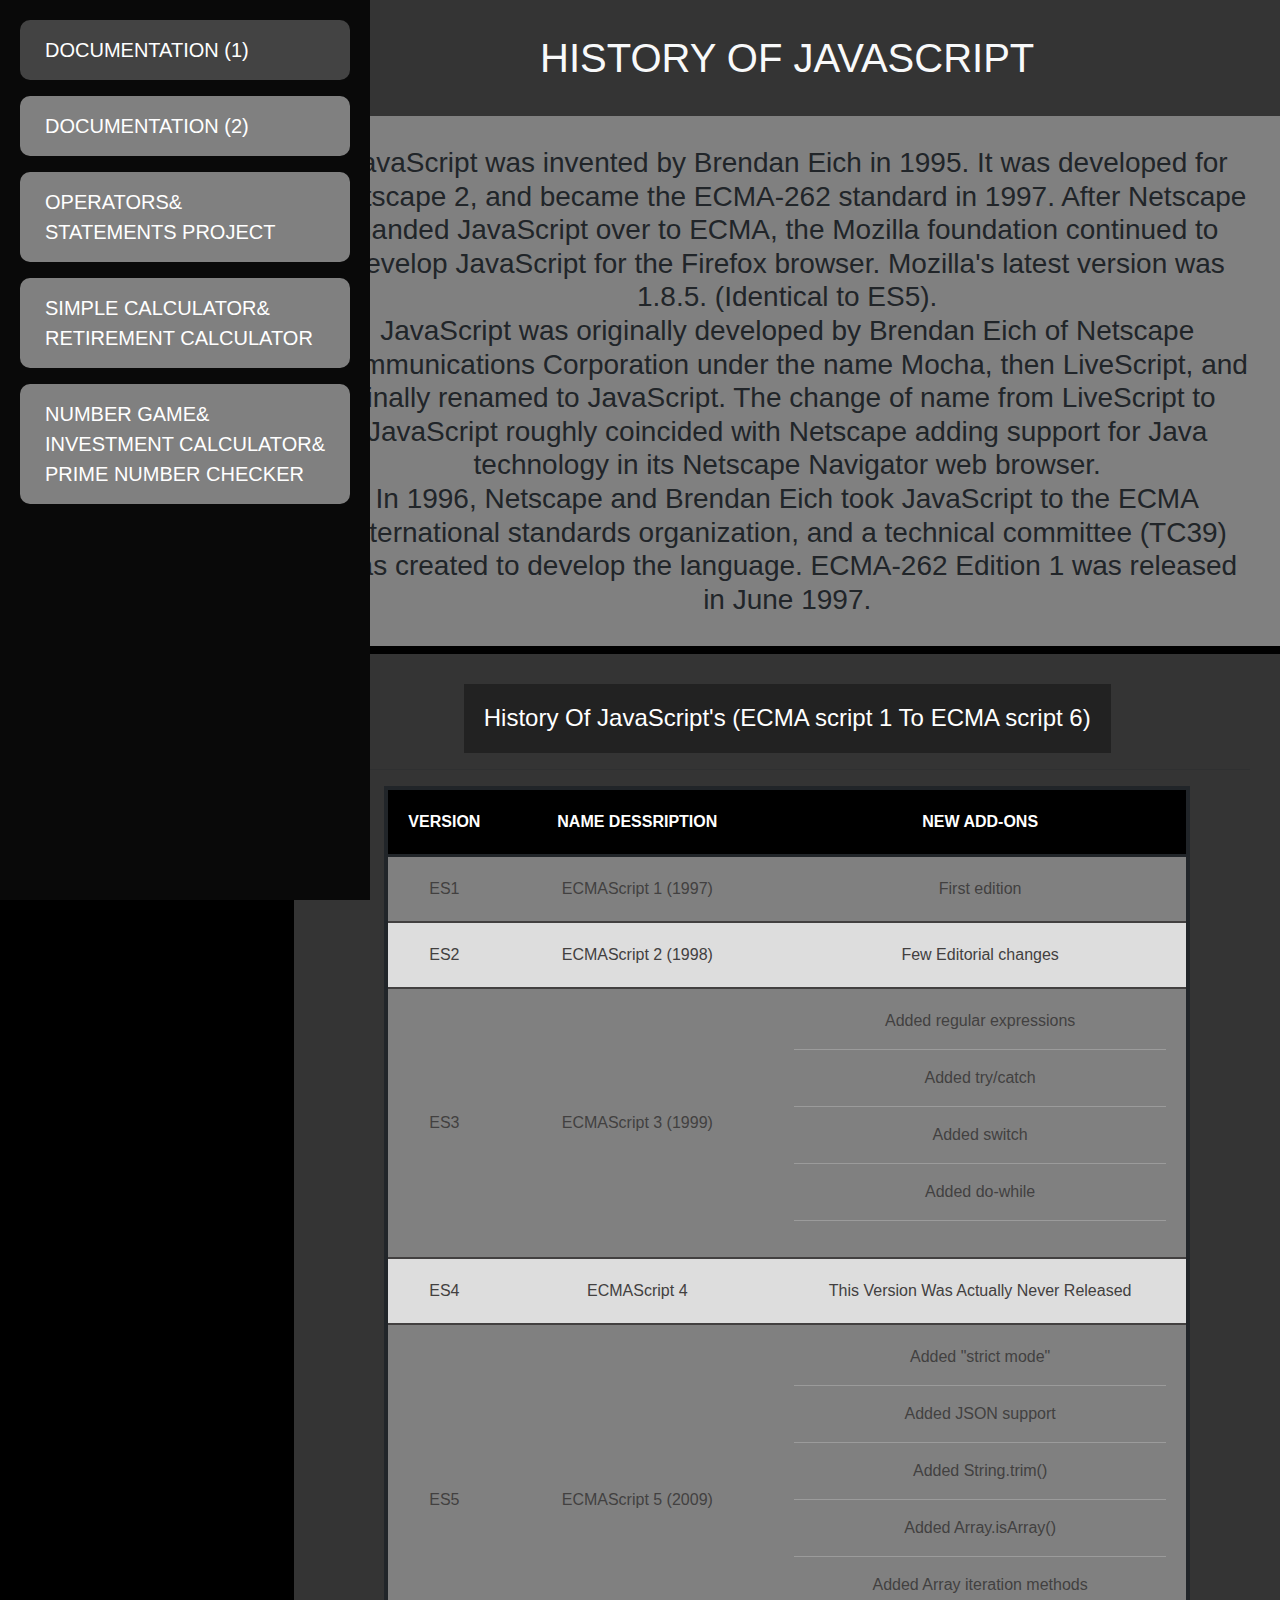
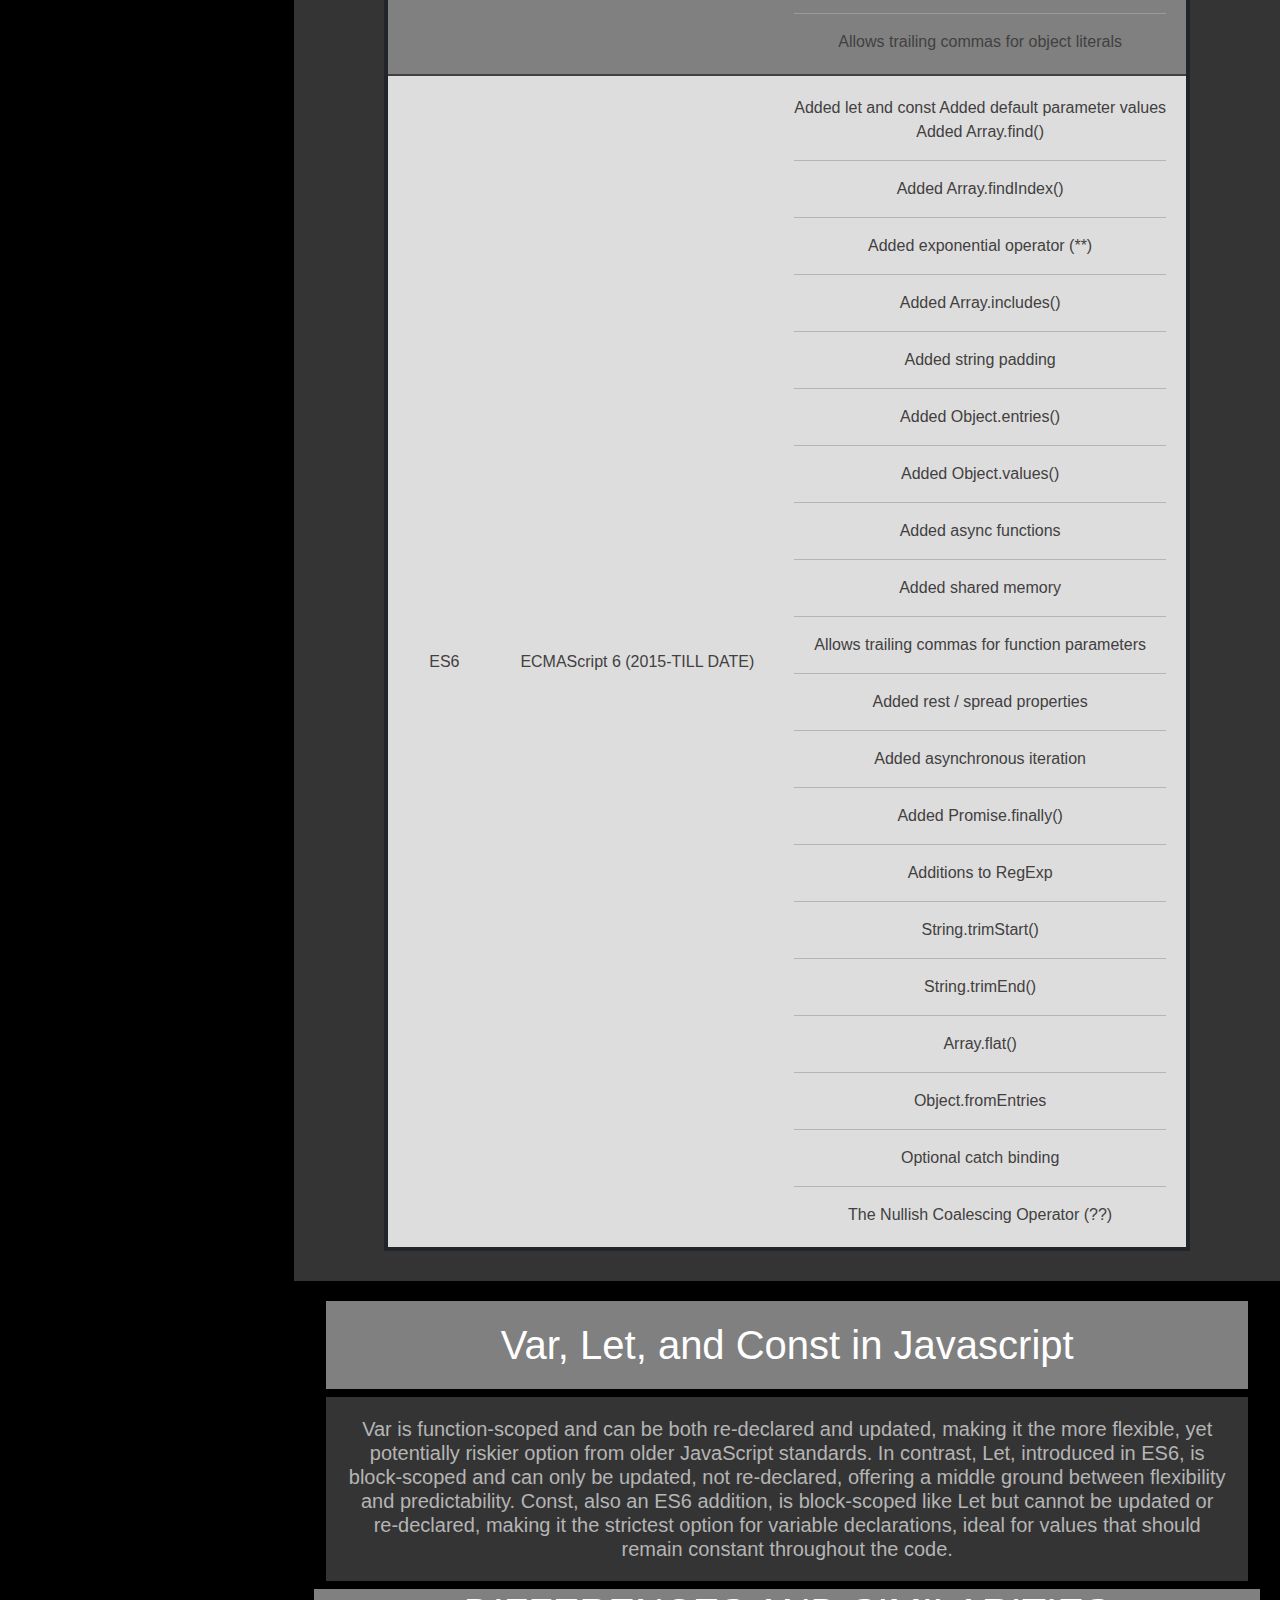
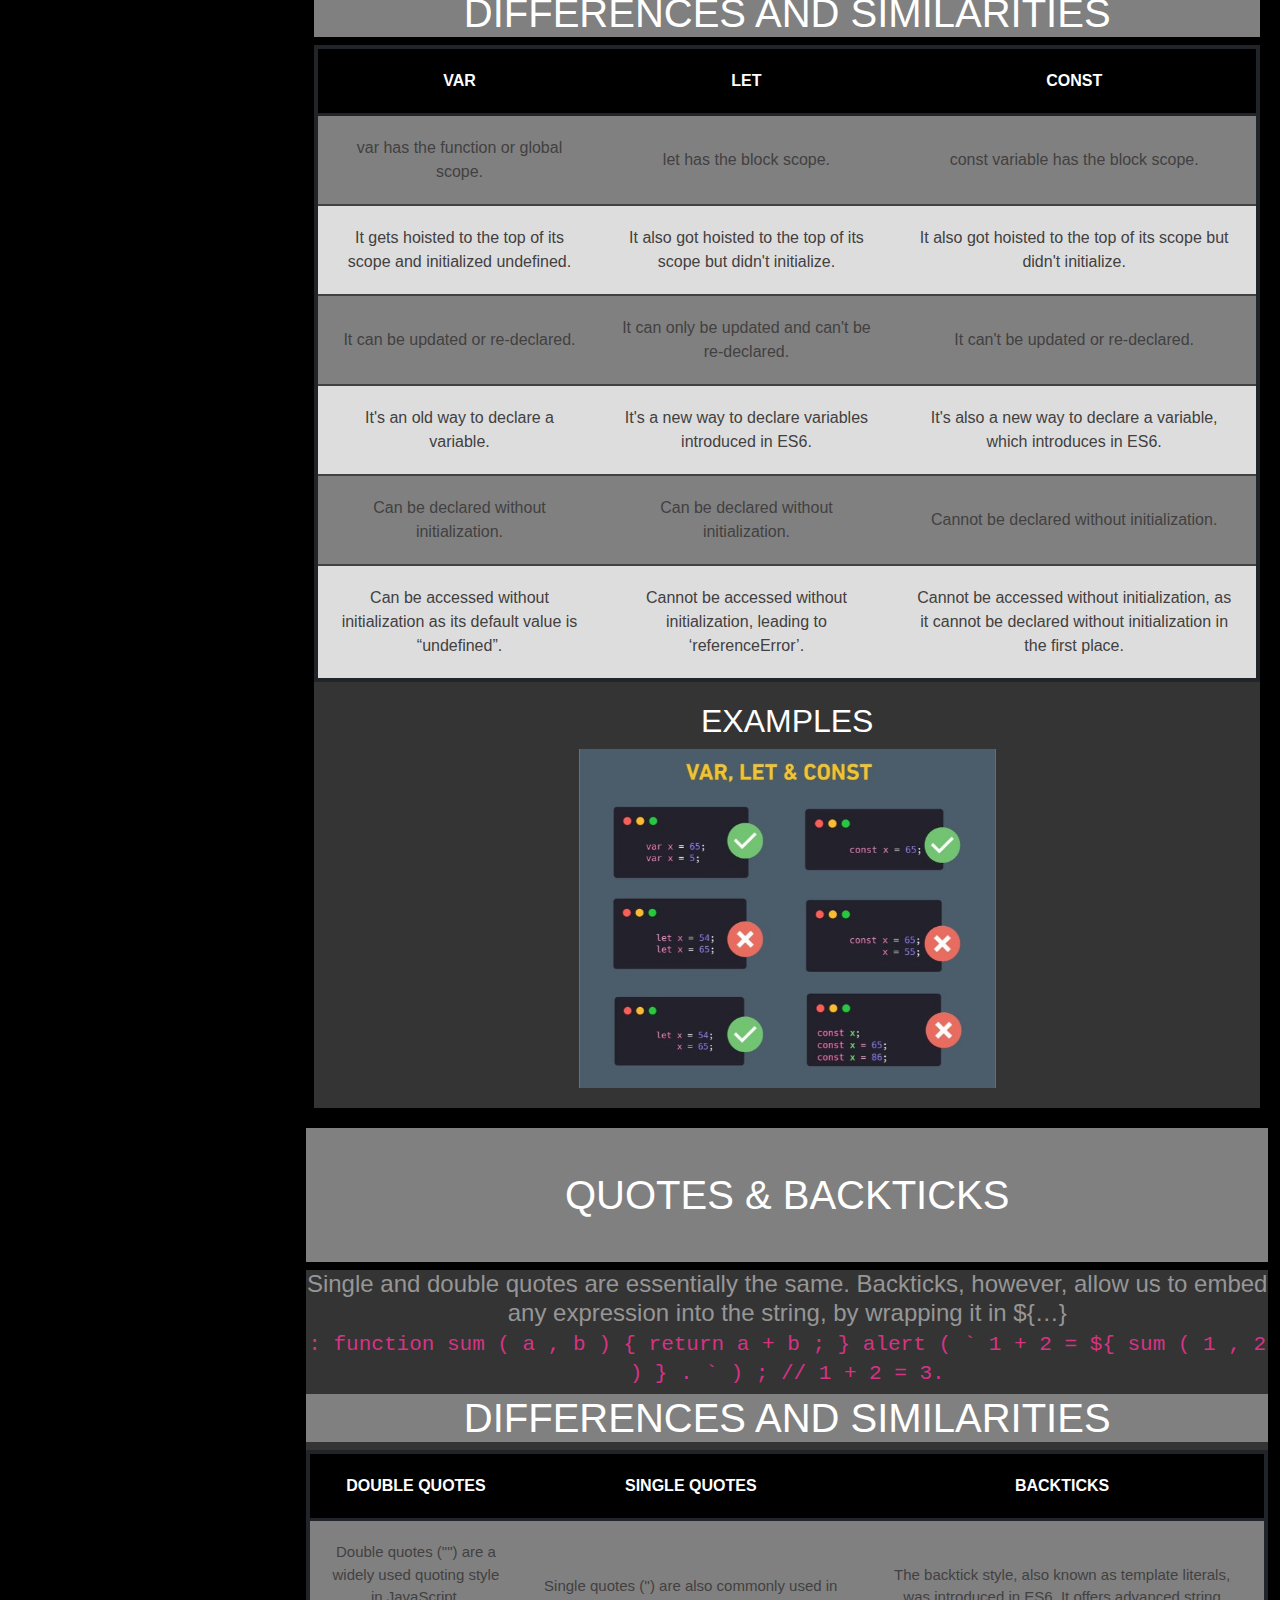
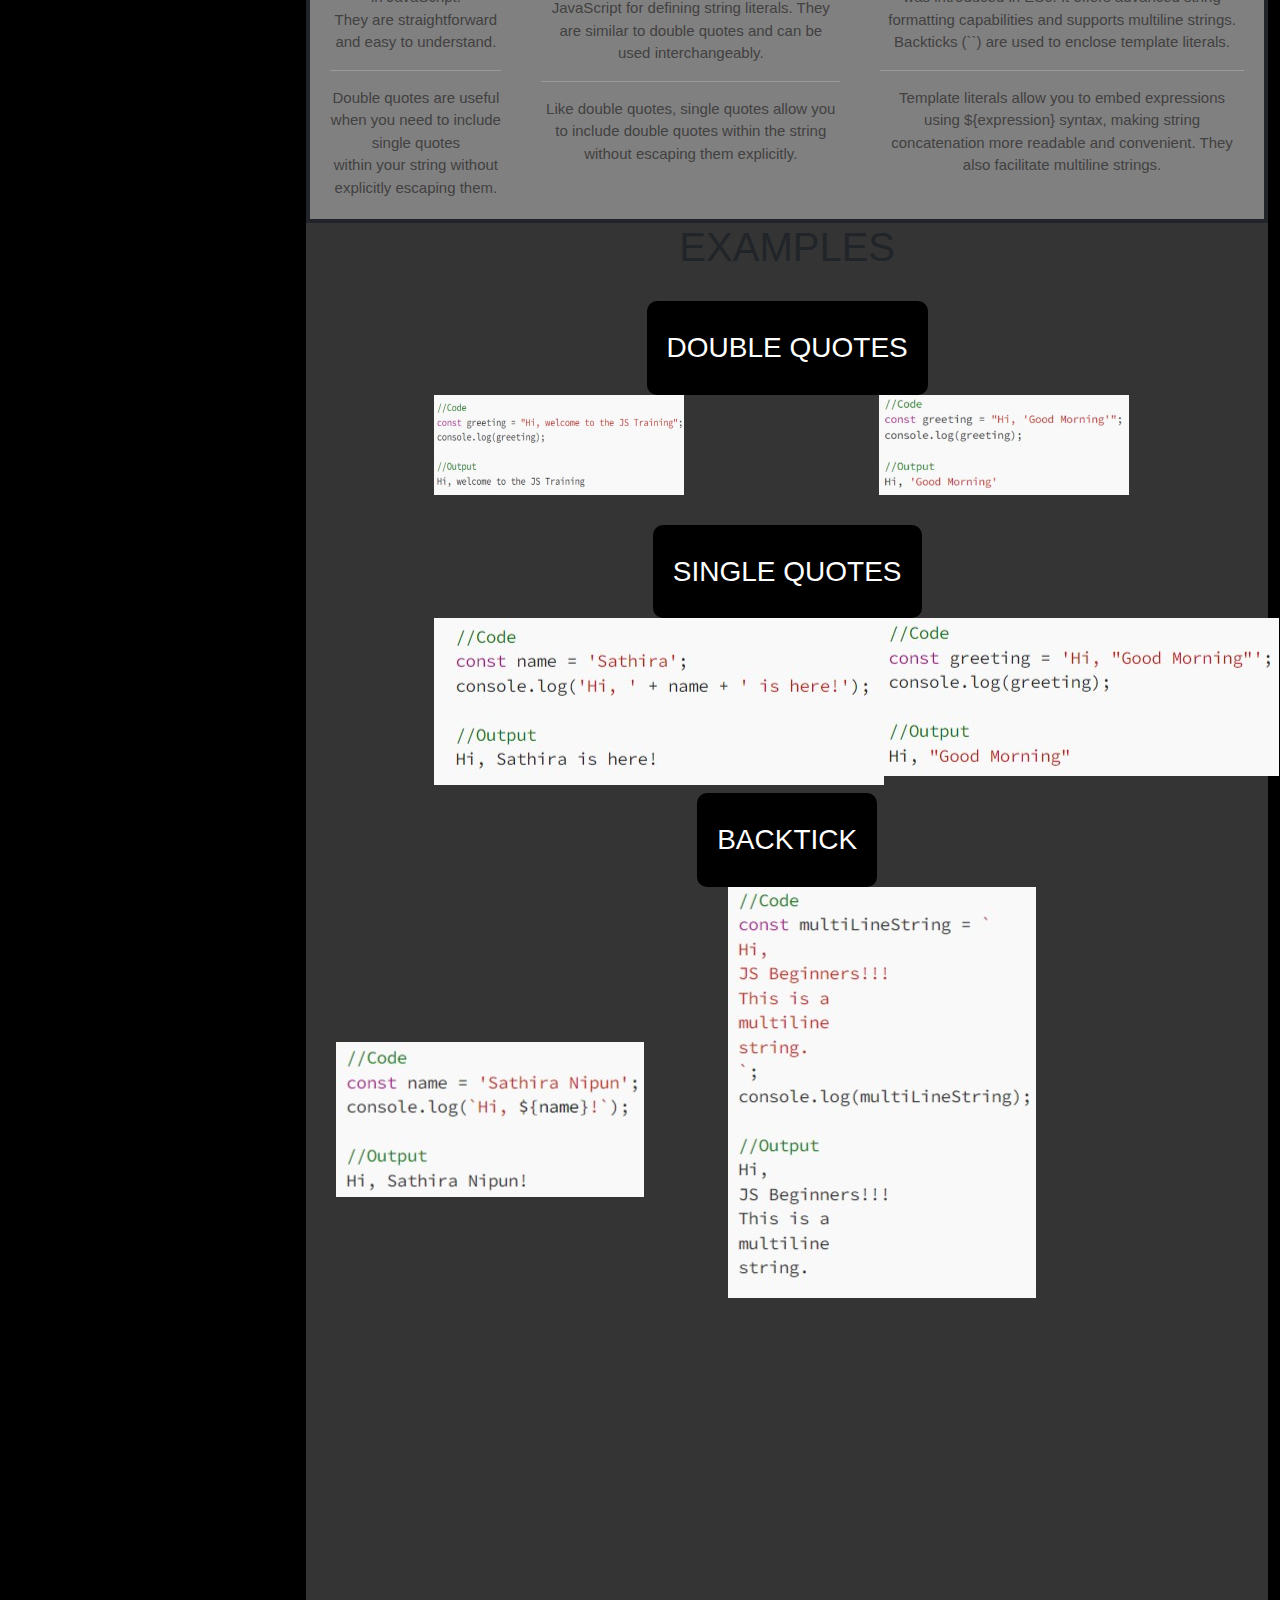
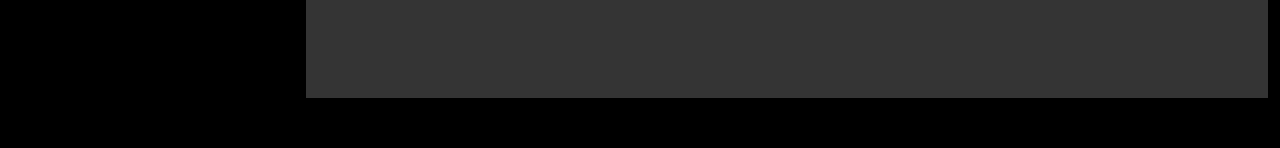
==== commit 77c5228b: "update" ====
--- a/index.html
+++ b/index.html
@@ -5,7 +5,8 @@
     <meta charset="UTF-8">
     <meta name="viewport" content="width=device-width, initial-scale=1.0">
     <title>JAVASCRIPT</title>
-    <link rel="shortcut icon" href="po.jpg" type="image/x-icon">
+    <link rel="stylesheet" href="style.css">
+    <link rel="shortcut icon" href="javaprojfav-removebg-preview.png" type="image/x-icon">
     <link rel="stylesheet" href="https://cdn.jsdelivr.net/npm/bootstrap@5.3.2/dist/css/bootstrap.min.css">
     <link rel="stylesheet" href="https://cdnjs.cloudflare.com/ajax/libs/font-awesome/6.4.2/css/all.min.css">
     <link rel="preconnect" href="https://fonts.googleapis.com">
@@ -13,772 +14,38 @@
     <link
         href="https://fonts.googleapis.com/css2?family=Bungee+Spice&family=Delius+Unicase&family=Lemonada&family=Lobster&family=Lobster+Two:wght@700&family=Nosifer&display=swap"
         rel="stylesheet">
-    <style>
-        body {
-            padding: 0px 0px 100px 25%;
-            background: black;
-            overflow-x: hidden;
-        }
-
-        body hr {}
-
-        /* *{
-            padding: 0;
-            margin: 0;
-        } */
-        .offcanvas {
-            visibility: hidden;
-            position: absolute;
-        }
-
-        .flowp table {
-            margin: auto;
-            border-radius: 10px;
-        }
-
-        .flowp thead {
-            text-align: center;
-            background: black;
-            color: white;
-            padding: 20px;
-        }
-
-        .flowp thead tr {
-            text-align: center;
-            text-transform: uppercase;
-            font-weight: bold;
-
-        }
-
-        .flowp thead td {
-            padding: 20px;
-        }
-
-        .flowp tbody td {
-            border-top: 2px solid;
-            border-bottom: 2px solid;
-            border-right: none;
-            border-left: none;
-            text-align: center;
-            color: rgb(66, 64, 64);
-            padding: 20px;
-        }
-
-        .flowp tbody tr:nth-child(odd) {
-            background: grey;
-        }
-
-        .flowp tbody tr:nth-child(even) {
-            background: rgb(221, 221, 221);
-
-        }
-
-        .flowp tbody tr:nth-child(odd) hr {
-            color: rgb(235, 235, 235);
-
-        }
-
-        .flowp #max {
-            background: black;
-            width: fit-content;
-            position: fixed;
-            left: 0;
-            height: 100%;
-            padding: 20px;
-            z-index: 2;
-            overflow-y: auto;
-        }
-
-
-
-        .flowp #max a {
-            color: white;
-            text-decoration: none;
-            margin: 0px;
-            font-size: 20px;
-
-        }
-
-        .flowp #max p {
-            background: grey;
-            padding: 15px 25px;
-            border-radius: 10px;
-        }
-
-        .flowp #map {
-            width: fit-content;
-
-            top: 0;
-            display: flex;
-            justify-content: center;
-            visibility: hidden;
-            position: absolute;
-        }
-
-        .flowp #fay {
-            width: 80%;
-            margin: auto;
-        }
-
-        .flowp #jay {
-            width: 80%;
-        }
-
-        .flowp #jay img {
-            width: 80%;
-        }
-
-        .flowp #mk td {
-            font-size: 15px;
-        }
-
-        .flowp #mk img {
-            height: 100%;
-            width: 100%;
-
-        }
-
-        .flowp #kl {
-            width: 250px;
-            height: 100px;
-        }
-
-        /* .flowp #ul {
-            width: 250px;
-            height: 200px;
-        } */
-
-        /* .flowp .muy{
-            display: grid;
-            grid-template-columns: repeat(1, 1fr);
-            grid-gap: 80px;
-            width: 100%;
-            margin: auto;
-        } */
-
-        .flowp .pol {
-            /* display: grid;
-            grid-template-columns: repeat(1, 1fr);
-            grid-gap: 0px; */
-            display: flex;
-            justify-content: center;
-            align-items: center;
-            margin-left: -30px;
-            width: 100%;
-        }
-
-        .flowp #mal:active {
-            transform: scale(0.9);
-        }
-
-        .flowp .small-nav {
-            visibility: hidden;
-            position: absolute;
-        }
-
-        .flowp #Array {
-            height: 320px;
-        }
-
-        .flowp #oper {
-            margin-top: 0;
-        }
-
-
-
-
-
-
-        /* CAULATOR AND RITEMENT */
-
-        .mike .pl {
-
-            display: flex;
-            justify-content: center;
-            align-items: center;
-
-        }
-
-        .mike .cl {
-            display: grid;
-            place-items: center;
-            grid-template-columns: repeat(1, 1fr);
-            background: rgb(52, 52, 52);
-            width: fit-content;
-            margin: auto;
-            padding: 60px;
-            border-radius: 20px;
-            border: 10px inset black;
-        }
-
-        .mike .jk {
-            margin-top: 40px;
-        }
-
-        .jike input {
-            border: 3px solid black;
-            margin: 0px;
-            padding: 15px 20px;
-            border-radius: 10px;
-            background: rgb(188, 188, 188);
-            outline: none;
-        }
-
-        .mike .cl span {
-
-            display: flex;
-            justify-content: center;
-            align-items: center;
-
-        }
-
-        .mike .buttons {
-            display: grid;
-            /* place-items: center; */
-            grid-template-columns: repeat(2, 1fr);
-            grid-column-gap: 10px;
-            grid-row-gap: 10px;
-            transform: rotate(45deg);
-            margin-top: 40px;
-        }
-
-        .mike .buttons button {
-            padding: 15px 20px;
-            border-radius: 10px;
-
-            background: rgb(188, 188, 188);
-
-        }
-
-
-        .mike .buttons button:hover {
-            background: rgb(113, 113, 113);
-        }
-
-        .mike .buttons button:active {
-            transform: scale(0.9);
-            transition: all 2.s ease;
-        }
-
-        .mike .fa-solid {
-            font-size: 25px;
-            transform: rotate(135deg);
-        }
-
-        .mike .max {
-            position: absolute;
-            margin-bottom: 230px;
-            /* top: 200px; */
-            /* left: 100px; */
-
-        }
-
-        .mike #symbol {
-
-            color: rgb(0, 0, 0);
-            padding: 25px;
-            width: 25px;
-            height: 25px;
-            margin: auto;
-            border-radius: 50%;
-            font-size: 30px;
-            font-weight: bolder;
-
-            border: 3px solid black;
-            background: rgb(188, 188, 188);
-        }
-
-        .mike #answer {
-            padding: 10px;
-            color: black;
-            background: white;
-            border-radius: 10px;
-            margin: 45px 0px 0px 0px;
-            font-weight: bolder;
-            background: rgb(188, 188, 188);
-        }
-
-        .mike .klm {
-            display: flex;
-            justify-content: center;
-            align-items: center;
-        }
-
-        .mike .kop {
-            display: grid;
-
-
-        }
-
-        .mike .kop button {
-            border: 2px solid gray;
-
-        }
-
-        .mike .grow {
-            margin-top: 150px;
-            display: flex;
-            justify-content: center;
-            align-items: center;
-            margin-bottom: 150px;
-
-        }
-
-        .mike .mbb {
-
-            padding: 35px;
-            border-radius: 20px;
-            background: rgb(81, 81, 81);
-            width: fit-content;
-
-        }
-
-        .mike .tow {
-            margin: auto;
-        }
-
-
-
-        /* GUESS MY NO */
-        .kunlo {
-            background-image: url(bAC.jpg);
-            background-size: cover;
-            background-repeat: no-repeat;
-            animation: body 7s ease-in-out 0s infinite alternate;
-            padding: 150px 0px;
-            border-radius: 30px;
-        }
-
-        @keyframes body {
-            from {
-                background-image: url(bAC.jpg);
-            }
-
-            to {
-                background-image: url(bac2.jpg);
-            }
-        }
-
-        .thecon {
-            background-color: rgb(81, 81, 81);
-            margin: auto;
-            padding: 50px 25px;
-            border-radius: 25px;
-            border: 9px solid rgb(31, 31, 31);
-            width: fit-content;
-        }
-
-        #sect {
-            display: flex;
-            flex-direction: column;
-            align-items: center;
-            width: fit-content;
-            height: fit-content;
-            margin: auto;
-        }
-
-        .h2d {
-            text-align: center;
-            color: rgb(33, 22, 127);
-        }
-
-        .h3d {
-            margin-top: 25px;
-        }
-
-        .inn {
-            position: relative;
-            visibility: visible;
-            width: 200px;
-            height: 30px;
-            padding: 30px 20px;
-            border-radius: 10px;
-            border: none;
-
-        }
-
-        .btngues {
-            position: relative;
-            visibility: visible;
-            margin: 15px 0px 0px 0px;
-            padding: 10px 20px;
-            border: none;
-            border-radius: 10px;
-            font-size: 20px;
-            background-color: rgb(8, 87, 184);
-            color: white;
-            width: fit-content;
-        }
-
-        .btnagn {
-            position: absolute;
-            visibility: hidden;
-            margin: auto;
-            border: none;
-            border-radius: 10px;
-            font-size: 20px;
-
-            padding: 10px 20px;
-            border: none;
-            width: fit-content;
-        }
-
-        .out {
-            position: relative;
-            text-align: center;
-        }
-
-
-        /* #sect button {
-            width: fit-content;
-
-        } */
-
-        ::placeholder {
-            color: rgba(0, 0, 0, 0.863);
-            font-family: 'Trebuchet MS', 'Lucida Sans Unicode', 'Lucida Grande', 'Lucida Sans', Arial, sans-serif;
-        }
-        .invest{
-            animation: invest 7s  ease-in-out 0s infinite alternate;
-            padding: 150px 0px;
-            border-radius: 30px;
-            margin-top:60px;
-        }
-        @keyframes invest {
-            0%{
-                background-image: url(inves1.jfif);
-                background-repeat: no-repeat;
-                background-size: cover;
-
-
-            }
-            50%{
-                background-image: url(inves2.jfif);
-                background-repeat: no-repeat;
-                background-size: cover;
-
-
-            }
-            100%{
-                background-image: url(inves3.jfif);
-                background-repeat: no-repeat;
-                background-size: cover;
-
-
-            }
-            
-        }
-        .invest-cal{
-            margin:auto;
-            display:grid;
-            place-items: center;
+ 
+</head>
+
+<body class="body">
+    <section class="flowp ">
+
+        <nav id="max">
+            <a href="index.html" >
+
+                <p class="activelink">DOCUMENTATION (1)</p>
+            </a>
+            <a href="page2.html" class="">
+
+                <p class="p">DOCUMENTATION (2)</p>
+            </a>
+            <a href="page3.html" class="">
+
+                <p class="p">OPERATORS&<br>STATEMENTS PROJECT</p>
+            </a>
+            <a href="page4.html" class="">
+
+                <p class="p">SIMPLE CALCULATOR&<br>RETIREMENT CALCULATOR</p>
+            </a>
+            <a href="page5.html" class="">
+
+                <p class="p">NUMBER GAME&<br>INVESTMENT CALCULATOR&<br>PRIME NUMBER CHECKER</p>
+            </a>
            
-        }
-        .mag{
-            margin: 10px 0px;
-            display: grid;
-            place-items:center;
-        }
-       
-        .invest-cal input,select{
-            margin:auto;
-            display: flex;
-            align-items: center;
-            justify-content: center;
-        }
-        #results{
-           margin-top: 40px;
-           visibility: hidden;
-           position: absolute;
-           display: grid;
-            place-items:center;
-          
-        }
-        #months,#amount,#btn,#btn2{
-            padding: 9px 20px;
-            border-radius: 10px;
-        }
-        #btn,#btn2{
-            border:none;
-            background:  rgb(8, 87, 184);
-            color:white;
-            font-size:20px;
-            margin-top:20px;
-        }
-
-
-
-
-       
-        @media screen and (max-width:1200px) {
-            body {
-                padding: 60px 0px 70px 0px;
-
-            }
-
-            .offcanvas {
-                visibility: visible;
-                position: fixed;
-                top: 0;
-
-            }
-
-            .offcanvas p {
-                font-size: 20px;
-                padding: 0px 5px;
-            }
-
-            .flowp {
-                overflow-x: hidden;
-            }
-
-            .flowp #max {
-                visibility: hidden;
-                position: absolute;
-                height: 0%;
-                width: 0px;
-            }
-
-            .flowp #map {
-                width: 100%;
-
-
-                display: grid;
-                grid-template-columns: repeat(1, 1fr);
-
-
-                visibility: visible;
-                position: relative;
-                width: 100%;
-                margin: 0px 0px 0px 0px;
-                z-index: 5;
-
-
-            }
-
-            .flowp #map a {
-                display: flex;
-                justify-content: center;
-                align-items: center;
-                text-decoration: none;
-                color: white;
-                font-size: 25px;
-                margin: 20px 0px;
-
-            }
-
-            .flowp #map p {
-                background: grey;
-                padding: 10px 0px 0px 0px;
-                border-radius: 10px;
-            }
-
-            .flowp #fay {
-                width: 100%;
-                margin: auto;
-            }
-
-            .flowp #jay {
-                width: 100%;
-            }
-
-            .flowp #jay img {
-                width: 100%;
-            }
-
-            /* .flowp #mk img {
-                height: 100%;
-                width: 100%;
-
-            } */
-
-            .flowp #kl {
-                width: 220px;
-                height: 180px;
-                margin: auto;
-
-                overflow-x: scroll;
-            }
-
-            .flowp #kl img {
-                width: 250px;
-                height: 180px;
-                margin: auto;
-            }
-
-            .flowp .ul img {
-                width: 200px;
-                height: 180px;
-                margin: auto;
-            }
-
-
-
-
-
-            .flowp .pol {
-                display: grid;
-                grid-template-columns: repeat(1, 1fr);
-                grid-gap: 20px;
-                margin: 0;
-            }
-
-            .flowp .small-nav {
-                visibility: visible;
-                position: fixed;
-                top: 0;
-            }
-
-            .flowp #javahis {
-                /* width: 450px; */
-                margin: auto;
-            }
-
-
-            /* .flowp #javaems {
-                display: flex;
-                justify-content: center;
-                align-items: center;
-            } */
-
-
-
-            /* .flowp #var-let-const {
-                display: flex;
-                justify-content: center;
-                align-items: center;
-               
-            } */
-
-            /* .flowp .var table {
-                width: 350px;
-                margin: auto;
-            } */
-
-            .flowp #ticks {}
-
-            /* .flowp #ticks img{
-                display: flex;
-                justify-content: center;
-                align-items: center;
-                overflow-x: scroll;
-            } */
-
-            .jop {
-                display: flex;
-                justify-content: center;
-                align-items: center;
-            }
-
-            .flowp #oper {
-                display: flex;
-                justify-content: center;
-                align-items: center;
-                margin-top: 25px;
-            }
-
-            .flowp #Array {
-                display: flex;
-                justify-content: center;
-                align-items: center;
-                padding-bottom: 00px;
-                height: 420px;
-            }
-
-            .mike {
-                overflow-x: hidden;
-            }
-
-
-
-        }
-
-        @media screen and (max-width:430px) {
-            .flowp #javahis h1 {
-                /* width: 450px; */
-                margin: auto;
-                font-size: 40px;
-            }
-
-            .oppl1 {
-                width: 300px;
-                overflow-x: scroll;
-                margin: auto;
-
-            }
-
-            .oppl1 .tab {
-                width: 300px;
-
-            }
-
-            .kunlo {
-                background-image: url(bAC.jpg);
-                background-size: cover;
-                background-repeat: no-repeat;
-                animation: body 7s ease-in-out 0s infinite alternate;
-                padding: 100px 20px;
-                border-radius: 30px;
-            }
-        }
-    </style>
-</head>
-
-<body>
-    <section class="flowp ">
-
-        <nav id="max">
-            <a href="#javahis" class="">
-
-                <p>HISTORY OF JAVASCRIPT</p>
-            </a>
-            <a href="#javaems" class="">
-
-                <p>(E.M.C.A.) HISTORY</p>
-            </a>
-            <a href="#var-let-const" class="">
-
-                <p>VAR, LET & CONST</p>
-            </a>
-            <a href="#ticks" class="">
-
-                <p>QUOTES & BACKTICK</p>
-            </a>
-            <a href="#Array" class="">
-
-                <p>ARRAY CHAINING</p>
-            </a>
-            <a href="#oper" class="">
-
-                <p>OPERATORS</p>
-            </a>
-            <a href="#state" class="">
-
-                <p>STATEMENTS</p>
-            </a>
-
-
-
-            <a href="#calc" class="">
-
-                <p>SIMPLE CALCULATOR</p>
-            </a>
-            <a href="#retire" class="">
-
-                <p>RETIREMENT CALCULATOR</p>
-            </a>
-            <a href="#thecon" class="">
-
-                <p>GUESS A NUMBER</p>
-            </a>
-            <a href="#invet" class="">
-
-                <p>INVESTMENT CALCULATOR</p>
-            </a>
         </nav>
 
 
-        <nav style="display: flex;justify-content: flex-start;align-items: center;width: 100%;background: black;z-index: 9;"
+        <nav style="display: flex;align-items: center;width: 100%;background: black;z-index: 9;"
             class="small-nav">
 
             <button type="button" class="border-0" data-bs-toggle="offcanvas" data-bs-target="#offcan"
@@ -791,14 +58,14 @@
 
             </button>
 
-            <h1 style="color: white;font-size: 35px;">JAVASCRIPT<h1>
+            <h1 style="color: white;font-size: 35px;margin: auto;"><img src="javaprojfav-removebg-preview.png" alt="" width="30" height="33" style="margin:0px  10px 0px 0px;">JAVASCRIPT<h1>
 
 
         </nav>
 
 
 
-        <div class="offcanvas offcanvas-top m-0 w-100" id="offcan" aria-labelledby="offcanvasRightLabel">
+        <div class="offcanvas offcanvas-top m-0 w-100 h-100" id="offcan" aria-labelledby="offcanvasRightLabel">
 
             <div class="offcanvas-header d-flex justify-content-end">
 
@@ -807,52 +74,25 @@
             </div>
             <div class="offcanvas-body" style="background: black;">
                 <nav style="background:; " id="map">
-                    <a href="#javahis" class="">
-
-                        <p>HISTORY OF JAVASCRIPT</p>
+                    <a href="index.html" class="">
+
+                        <p>DOCUMENTATION (1)</p>
                     </a>
-                    <a href="#javaems" class="">
-
-                        <p>(E.M.C.A.) HISTORY</p>
+                    <a href="page2.html" class="">
+        
+                        <p>DOCUMENTATION (2)</p>
                     </a>
-                    <a href="#var-let-const" class="">
-
-                        <p>VAR, LET & CONST</p>
+                    <a href="page3.html" class="">
+        
+                        <p>OPERATORS&<br>STATEMENTS PROJECT</p>
                     </a>
-                    <a href="#ticks" class="">
-
-                        <p>QUOTES & BACKTICK</p>
+                    <a href="page4.html" class="">
+        
+                        <p>SIMPLE CALCULATOR&<br>RETIREMENT CALCULATOR</p>
                     </a>
-                    <a href="#Array" class="">
-
-                        <p>ARRAY CHAINING</p>
-                    </a>
-                    <a href="#oper" class="">
-
-                        <p>OPERATORS</p>
-                    </a>
-                    <a href="#state" class="">
-
-                        <p>STATEMENTS</p>
-                    </a>
-
-
-
-                    <a href="#calc" class="">
-
-                        <p>SIMPLE CALCULATOR</p>
-                    </a>
-                    <a href="#retire" class="">
-
-                        <p>RETIREMENT CALCULATOR</p>
-                    </a>
-                    <a href="#thecon" class="">
-
-                        <p>GUESS A NUMBER</p>
-                    </a>
-                    <a href="#invet" class="">
-
-                        <p>INVESMENT CALCULATOR</p>
+                    <a href="page5.html" class="">
+        
+                        <p>NUMBER GAME&<br>INVESTMENT CALCULATOR&<br>PRIME NUMBER CHECKER</p>
                     </a>
                 </nav>
 
@@ -871,8 +111,8 @@
 
 
 
-        <div class="container" id="javahis">
-            <div class="container-fluid">
+        <div class="" id="javahis">
+            <div class="">
                 <h1 class="text-center text-light w-100"
                     style="background: rgb(52, 52, 52); color: white;margin: auto;padding: 34px;">
                     HISTORY OF JAVASCRIPT
@@ -906,9 +146,9 @@
             </div>
         </div>
 
-        <div class="container" style="background:  rgb(52, 52, 52);padding: 30px;" id="javaems">
-
-            <div class="" style="margin: 30px;display: flex;justify-content: center;align-items: center;">
+        <div class="" style="background:  rgb(52, 52, 52);padding: 30px;" id="javaems">
+
+            <div class="" style="margin: auto;display: flex;justify-content: center;align-items: center;">
                 <h4
                     style="text-align: center;width: fit-content;background: rgb(34, 34, 34); margin: auto; padding: 20px;color: white;">
                     History Of
@@ -1025,7 +265,7 @@
 
         </div>
 
-        <div class="container" id="var-let-const" style="padding: 20px;">
+        <div class="" id="var-let-const" style="padding: 20px;">
             <div>
                 <div class="container-fluid jav">
                     <h1 class="text-center" style="background-color:grey;color: white;padding: 20px;"> Var, Let, and
@@ -1112,8 +352,7 @@
                 </div>
             </div>
         </div>
-
-        <div class="container " id="ticks">
+        <div class=" " id="ticks">
             <div class="container-fluid">
                 <h1 class="text-center" style="background: grey;padding: 43px;color: white;">QUOTES & BACKTICKS</h2>
                     <div class="ticks"
@@ -1264,245 +503,18 @@
             </div>
         </div>
 
-        <div id="Array" class="container" style="color: white;background: grey;;position: relative;">
-            <div class="vom">
-                <div class="container-fluid "
-                    style="margin: auto;width: fit-content; display: flex;align-items: center;justify-content: center; height: 50px;position: relative;">
-                    <div>
-                        <h1>ARRAY CHAINING</h1>
-                        <button onclick="map()"
-                            style="color: white;background: black;font-size: 35px;border-radius: 15px;padding: 10px 20px;border: 4px solid ;">Check
-                            What Day It Is</button>
-                    </div>
-
-                </div>
-                <div
-                    style="margin: auto;width: fit-content; display: flex;align-items: center;justify-content: center; height: 50px;">
-                    <h1 id="mkp"
-                        style="position: relative;margin-top: 130px;text-align: center;color: rgb(255, 255, 255);">
-                    </h1>
-                </div>
-                <div class="container-fluid"
-                    style="margin: auto;width: fit-content; display: flex;align-items: center;justify-content: center; height: 50px;">
-                    <div style="position: relative;margin-top: 200px;">
-                        <button onclick="mak()"
-                            style="color: white;background: black;font-size: 35px;border-radius: 15px;padding: 10px 20px;border: 4px solid ;">check
-                            my biodata</button>
-                    </div>
-
-                </div>
-                <div
-                    style="margin: auto;width: fit-content; display: flex;align-items: center;justify-content: center; height: 50px;">
-                    <h1 id="mkl"
-                        style="margin-top: 550px;text-align: center;color: rgb(243, 243, 243);background: grey;">
-                    </h1>
-                </div>
-            </div>
-        </div>
-
-        <div class="container" id="oper"
-            style="color: white;background: rgb(54, 54, 54);height: 100px;position: relative;top: 0px;height: fit-content;padding: 40px;">
-            <div class="lop container-fluid">
-                <div style="margin: 20px 0px ;">
-                    <h1
-                        style="text-transform: uppercase;text-align: center;background: black;width: fit-content;padding: 20px;margin: auto;border-radius: 20px;">
-                        Comparison and logical operators</h2>
-                        <h3 style="text-align: center;margin-top: 20px;">Comparison and Logical operators are used to
-                            test
-                            for true or false.</h3>
-                        <h4 style="text-align: center;">Comparison operators are used in logical statements to determine
-                            equality or difference between variables or values, <br> while Logical operators are used to
-                            determine the logic between variables or values.</h4>
-
-                </div>
-                <div>
-                    <h4
-                        style="text-transform: uppercase;text-align: center;background: black;padding: 15px;margin: auto;width: fit-content;border-radius: 20px;">
-                        Comparison operators</h4>
-                    <div style="margin: auto;width: 100%;"><img src="compar2.jpg" alt=""
-                            style="margin: auto;width: 100%;margin: 20px 0px;"></div>
-
-                    <h4
-                        style="text-transform: uppercase;text-align: center;background: black;padding: 15px;margin: auto;width: fit-content;border-radius: 20px;">
-                        logical operators</h4>
-                    <div style="margin: auto;width: 100%;"><img src="compar3.png" alt=""
-                            style="margin: auto;width: 100%;margin: 20px 0px;"></div>
-                </div>
-            </div>
-
-        </div>
-        <div class=" jop" id="state" style="background: grey;padding: 55px;">
-            <div class="container-fluid lop">
-                <h1
-                    style="color: white; text-transform: uppercase;text-align: center;background: black;padding: 15px;margin: auto;width: fit-content;border-radius: 20px;">
-                    statements</h1>
-                <h1 style="width: 100%;margin: auto;text-align: center;">LETS PLAY A GAME</h1>
-                <h3 style="width: 100%;margin: auto;text-align: center;">Guess Nigeria's age</h3>
-
-                <div style="display: flex;justify-content: center;align-items: center;">
-
-                    <input type="text" class="rounded-start-4" required id="myage" placeholder="Guess between(50-70)"
-                        style="width: 250px;height: 55px;margin: 20px 0px 0px 0px;border: none; padding:  0px 20px;">
-                    <button onclick="load()" id="mal" class="rounded-end-4"
-                        style="height: 55px;background: green;color: white;margin: 20px 0px 0px 0px;border: none; padding:  0px 20px;">Submit</button>
-                </div>
-                <h1 id="result" style="margin: auto;width: 100%;color: black;text-align: center;"></h1>
-
-
-
-
-            </div>
-        </div>
+     
+
+       
+
+       
+
+      
+      
     </section>
 
 
-    <div class="container mike">
-        <div class="jike">
-            <div class=" jk" id="calc">
-                <div class=" "
-                    style="margin: auto;width: fit-content;color: white;background: black;border: 6px inset rgb(60, 60, 60);">
-                    <h1>SIMPLE CALCULATOR</h1>
-                </div>
-                <div class="pl">
-                    <div class="cl">
-                        <div class="calc">
-                            <input type="text" id="inp1"><br>
-
-                            <input type="text" id="inp2">
-
-                        </div>
-                        <div class="max">
-                            <span id="symbol"></span>
-                        </div>
-                        <div class="buttons">
-                            <button onclick="plus()" id="plus"><i class="fa-solid fa-plus"></i></button>
-                            <button onclick="minus()"><i class="fa-solid fa-minus"></i></button>
-                            <button onclick="divide()"><i class="fa-solid fa-divide"></i></button>
-                            <button onclick="multiply()"><i class="fa-solid fa-xmark"></i></button>
-                        </div>
-                        <div class="answer">
-                            <span id="answer"></span>
-                        </div>
-                    </div>
-                </div>
-            </div>
-
-
-            <div class="container grow" id="retire">
-                <div class="mbb">
-                    <div class="container-fluid tow">
-                        <h1 class="text-center"
-                            style="margin: auto;width: fit-content;color: white;background: black;border: 6px inset rgb(60, 60, 60);">
-                            RETIREMENT CALCULATOR</h1>
-                    </div>
-                    <div style="margin-top: 40px;margin-bottom: 15px;">
-                        <h4 class="text-center"
-                            style="color:white; background: black;text-transform: uppercase; width: fit-content;margin: auto;padding: 10px;border-radius: 20px;">
-                            please input your birthyear</h4>
-                    </div>
-                    <div class="container-fluid klm">
-
-                        <div class="kop" style="margin-bottom: 25px;">
-                            <input type="text" id="year">
-                            <button onclick="agech()"
-                                style="background: black;color: white;font-size: 30px;border-radius: 20px;">Check</button>
-                        </div>
-                    </div>
-                    <div>
-                        <h3 id="pl" class="text-center"
-                            style="color:white; background: black;text-transform: uppercase; width: fit-content;margin: auto;padding: 10px;border-radius: 20px;visibility: hidden;">
-                        </h3>
-                    </div>
-                </div>
-            </div>
-        </div>
-
-        <div class="kunlo">
-            <main id="thecon" class="thecon">
-
-                <h2 class="h2d">LET'S GUESS A NUMBER</h2>
-                <section id="sect">
-                    <input class="inn" type="text" id="guess" placeholder="Guess a No. btw 10-35">
-                    <button class="btngues" id="button">GUESS</button>
-                    <h2 class="out" id="output"></h2>
-                    <button class="btnagn" id="buttonagain">PLAY
-                        AGAIN</button>
-                    <h3 class="h2d h3d">Highest score: <span id="high">0</span></h3>
-
-
-
-                </section>
-
-
-
-
-            </main>
-        </div>
-
-        <div class="invest" id="invet">
-            <main class="thecon">
-
-                <h2 class="h2d">INVESTMENT CALCULATOR</h2>
-                <section>
-                    <div class="invest-cal">
-                        <div class="invest-cal-inn">
-                            <div class="mag" id="mam">
-                                <label for="amount" id="inputss"></label>
-                                <input type="text" placeholder="Enter Amount" id="amount" name="amount" required>
-                                
-                            </div>
-                            <div class="mag" id="mam">
-                                <label for="duration" id="selectss"></label>
-                                <select name="duration" id="months" required>
-                                    <option selected disabled value="0">Select Duration</option>
-                                    <option value="1">1 Month</option>
-                                    <option value="2">2 Months</option>
-                                    <option value="3">3 Months</option>
-                                    <option value="4">4 Months</option>
-                                    <option value="5">5 Months</option>
-                                    <option value="6">6 Months</option>
-                                    <option value="7">7 Months</option>
-                                    <option value="8">8 Months</option>
-                                    <option value="9">9 Months</option>
-                                    <option value="10">10 Months</option>
-                                    <option value="11">11 Months</option>
-                                    <option value="12">12 Months</option>
-                                </select>
-                               
-                            </div>
-                           
-                            
-                            
-                        </div>
-                        <div>
-                            <button id="btn">Calculate</button>
-                        </div>
-
-
-                        <div id="results"> 
-                            <div style="background:rgb(95, 95, 95) ;padding: 25px;border-radius: 20px;">
-                                <h4 class="h2d" style="text-align: left;" >Pricipal: <span id="respri">0</span></h4>
-                                <h4 class="h2d" style="text-align: left;" >Duration(Months): <span id="resdur">0</span><h4>
-                                <h4 class="h2d" style="text-align: left;" >Rate: <span id="resrat">15</span>%</h4>
-                                <h4 class="h2d" style="text-align: left;" >Interest: <span id="resint">0</span></h4>
-                                <h4 class="h2d" style="text-align: left;" >Amount: <span id="resam">0</span> </h4>
-                            </div>
-                            <div>
-                                <button id="btn2">Reset</button>
-                            </div>
-
-
-
-                        </div>
-                       
-                    </div>
-                </section>
-
-               
-
-            </main>
-        </div>
-    </div>
+  
 
     <script>
 
@@ -1528,440 +540,33 @@
 
 
         // DAY GENERATION
-        function map() {
-            let day = new Date().getDay();
-            let days = ['Sunday', 'Monday', 'Tuesday', 'Wednesday', 'Thurday', 'Friday', 'Saturday'];
-            if (day == 0) {
-                alert(`Welcome Today Is ${days[day]} go to service`);
-            }
-            else if (day <= 5 && day != 0) {
-                alert(`Welcome Today Is ${days[day]} go to work`);
-            }
-            else if (day = 6) {
-                alert(`Welcome Today Is ${days[day]} have a nice day`);
-            }
-
-
-
-
-
-        }
-
-
-
-
-
-
-
-
-
-
-
-        // MY PERSONALINFOMATION
-        function mak() {
-            let restplace = {
-                name: 'Bamidele Aminu',
-                location: 'ibadan, oyo state',
-                food: {
-                    swallow: ['eba', 'fufu', 'amala'],
-                    soup: ['egusi', 'gbegiri ati ewedu', 'okro'],
-                    drink: ['coke', 'fanta', 'guiness'],
-                    meat: ['chicken', 'turkey', 'beef'],
-
-
-
-                },
-
-
-                age: '17years',
-                birthdata: 'january 26 2006',
-
-
-
-            }
-            alert(`My name is ${restplace.name} i'm ${restplace.age} old, i was born on ${restplace.birthdata} i live in ${restplace.location} 
-            my favourite food to take is ${restplace.food.swallow[2]} with ${restplace.food.soup[0]} sided with a piece of ${restplace.food.meat[1]} and a bottle of ${restplace.food.drink[0]}`);
-        }
-
-
-
-
-
-
-
-
-
-
-        // GUESS NIGERIA AGE ENGINE
-        function load() {
-            let age = +(document.getElementById('myage').value);
-           
-            switch (age) {
-
-                case 56:
-                    document.getElementById('result').innerHTML = 'You are almost there, try again 😮';
-                    document.getElementById('result').style.color = "blue";
-                    break;
-
-                case 59:
-                    document.getElementById('result').innerHTML = 'You are so close, try again 🧐';
-                    document.getElementById('result').style.color = "yellow";
-                    break;
-                case 63:
-                    document.getElementById('result').innerHTML = 'You are correct 🤩👏';
-                    document.getElementById('result').style.color = "green";
-                    break;
-                default:
-                    document.getElementById('result').innerHTML = 'You are wrong, try again ❌😔';
-                    document.getElementById('result').style.color = "red";
-
-
-
-
-            }
-
-        }
-
-
-
-
-
-
-
-
-
-
-
-        // CALCULATOR ENGINE
-        let a, b, c, d;
-
-        function mistakes() {
-            if (isNaN(a) || isNaN(b)) {
-                document.getElementById('answer').innerHTML = `invalid value(s) ❌`;
-
-                document.getElementById('answer').style.color = 'red';
-
-            }
-            else if (!a || !b) {
-                document.getElementById('answer').innerHTML = `NULL Input value(s)  ✏`;
-                document.getElementById('answer').style.color = 'orange';
-            }
-            else {
-
-                document.getElementById('answer').innerHTML = `${c}`;
-                document.getElementById('answer').style.color = 'black';
-            }
-        }
-
-        function plus() {
-            a = +document.getElementById('inp1').value;
-            b = +document.getElementById('inp2').value;
-            c = a + b
-            d = document.getElementById('symbol');
-            d.innerHTML = `+`;
-            mistakes()
-
-
-        }
-        function minus() {
-
-            c = a - b
-            d.innerHTML = `-`;
-            mistakes()
-
-        }
-        function divide() {
-
-            c = a / b
-            d.innerHTML = `/`;
-            mistakes()
-
-        }
-        function multiply() {
-
-            c = a * b
-            d.innerHTML = `*`;
-            mistakes()
-
-        }
-
-
-
-
-
-
-
-
-
-
-
-        // RETIREMENT CALCULATOR
-        function agech() {
-            const birthyear = document.getElementById('year').value;
-            const presentyear = new Date().getFullYear();
-            let userage = presentyear - birthyear;
-            let retire = 65 - userage;
-
-            if (!birthyear || isNaN(birthyear)) {
-                document.getElementById('pl').innerHTML = `enter a year`;
-                document.getElementById('pl').style.color = 'red';
-                document.getElementById('pl').style.visibility = 'visible';
-
-
-
-            }
-            else if (birthyear > presentyear) {
-                document.getElementById('pl').innerHTML = `Year invalid`;
-                document.getElementById('pl').style.color = 'yellow';
-                document.getElementById('pl').style.visibility = 'visible';
-            }
-            else if (birthyear <= 1958) {
-                document.getElementById('pl').innerHTML = `Year invalid/retirement age met  please go and retire `;
-                document.getElementById('pl').style.color = 'yellow';
-                document.getElementById('pl').style.visibility = 'visible';
-            }
-            else {
-
-                document.getElementById('pl').innerHTML = `You have ${retire}year(s) until you are able to retire`;
-                document.getElementById('pl').style.color = 'white';
-                document.getElementById('pl').style.visibility = 'visible';
-            }
-
-
-        }
+  
+
+
+
+
+
+
+
+
+
+
+      
+
+
+
+
+
+
+
+
+
+
+
+      
 
         // GUESS A NUMBER GAME
-        let backplace, userguess, output, fant, inp, hscore, highscore;
-        let score = 30;
-        let secretnum = Math.trunc(Math.random() * 25) + 10;
-        console.log(`Secrt No-${secretnum}`);
-        let guess = document.getElementById('button');
-        let playagain = document.getElementById('buttonagain');
-
-
-
-
-
-        function gameover() {
-
-
-
-
-
-
-            score = score - 6;
-            console.log(` chances-${score}`);
-
-            if (score == 0) {
-                backplace.style.backgroundColor = 'red';
-                inp.style.visibility = 'hidden';
-                inp.style.position = 'absolute';
-                guess.style.visibility = 'hidden';
-                guess.style.position = 'absolute';
-                output.innerHTML = `GAME OVER <br> the number was "${secretnum}" `;
-                output.style.color = 'gold';
-                playagain.style.visibility = 'visible';
-                playagain.style.position = 'relative';
-            }
-        }
-
-
-
-        guess.addEventListener('click', () => {
-            backplace = document.getElementById('thecon');
-            highscore = document.getElementById('high');
-
-            hscore = 0;
-            userguess = document.getElementById('guess').value;
-            fant = document.getElementById('sect');
-            guess = document.getElementById('button');
-            output = document.getElementById('output');
-            inp = document.getElementById('guess');
-            if (!userguess || isNaN(userguess) || userguess < 10 || userguess > 35) {
-
-                output.innerHTML = '<h2><span style="color:red;">Guess invalid</span> <br> guess btw(10-35)</h2>';
-                output.style.color = 'orange';
-                output.style.fontSize = '25px';
-                playagain.style.visibility = 'hidden';
-                playagain.style.position = 'absolute';
-                document.getElementById('guess').value = "";
-                gameover();
-
-            }
-
-            else if (userguess < secretnum) {
-                output.innerHTML = 'Your guess is too low';
-                output.style.color = 'gold';
-                output.style.fontSize = '25px';
-                playagain.style.visibility = 'hidden';
-                playagain.style.position = 'absolute';
-                document.getElementById('guess').value = ""
-                gameover();
-            }
-            else if (userguess > secretnum) {
-                output.innerHTML = 'Your guess is too high';
-                output.style.color = 'red';
-                output.style.fontSize = '25px';
-                playagain.style.visibility = 'hidden';
-                playagain.style.position = 'absolute';
-                document.getElementById('guess').value = "";
-                gameover();
-            }
-
-
-            else if (userguess == secretnum) {
-                inp.style.visibility = 'hidden';
-                inp.style.position = 'absolute';
-                guess.style.visibility = 'hidden';
-                guess.style.position = 'absolute';
-                output.innerHTML = `you are correct <br> the number was "${secretnum}" `;
-                output.style.color = 'green';
-                output.style.fontSize = '25px';
-                playagain.style.visibility = 'visible';
-                playagain.style.position = 'relative';
-                playagain.style.margin = 'auto';
-                backplace.style.backgroundColor = 'lightgreen';
-                if (score > hscore) {
-                    highscore.innerHTML = `${score}`;
-
-                }
-
-
-            }
-
-
-        })
-
-
-        
-        playagain.addEventListener('click', () => {
-
-            score = 30;
-
-            secretnum = Math.trunc(Math.random() * 25) + 10;
-            console.log(`Secrt No-${secretnum}`);
-            backplace.style.backgroundColor = 'rgb(81, 81, 81)';
-            inp.style.visibility = 'visible';
-            inp.style.position = 'relative';
-            guess.style.visibility = 'visible';
-            guess.style.position = 'relative';
-            output.innerHTML = '';
-            document.getElementById('guess').value = "";
-            output.style.color = '';
-            output.style.fontSize = '';
-            playagain.style.visibility = 'hidden';
-            playagain.style.position = 'absolute';
-
-
-
-
-        })
-
-
-        let investamt,intestvalround,amountvalround,monthvalue,rate,labr,labs,principal,duration,amount,resintr,newvalue,resrate;
-
-
-
-
-        let calcbtn= document.getElementById('btn');
-        let resetbtn= document.getElementById('btn2');
-        let invest=document.querySelector('#amount');
-        let month=document.querySelector('#months');
-        let rtty=document.getElementById('results');
-        let maabb=document.getElementById('mam');
-
-
-        calcbtn.addEventListener('click', ()=>{
-            investamt =+(document.querySelector('#amount').value);
-            monthvalue = +(document.querySelector('#months').value);
-            labr=document.querySelector('#inputss');
-            labs=document.querySelector('#selectss');
-             
-
-
-            principal=document.getElementById('respri');
-            duration=document.getElementById('resdur');
-            amount=document.getElementById('resam');
-            resintr=document.getElementById('resint');
-            resrate=document.getElementById('resrat');
-            rate=+(0.15);
-            console.log(monthvalue);
-            intestvalue=investamt*monthvalue*rate;
-            intestvalround=Math.round(intestvalue);
-            console.log(intestvalue);
-           
-           amountvalue=intestvalround+investamt;
-        //    amountvalround=Math.round(amountvalue)
-                     
-           console.log(amountvalue);
-
-           
-         
-           
-            if(!investamt ||isNaN(investamt) ){
-                labr.innerHTML=`invalid input`;
-                labr.style.color=`red`;
-                labr.style.visibility='visible';
-                labr.style.position='relative';
-                
-               
-                
-            }
-           
-           
-            else{
-               
-                principal.innerHTML=` &#8358;${investamt}`;
-                duration.innerHTML=`${monthvalue}`;
-                amount.innerHTML=`&#8358;${amountvalue}`;
-                resintr.innerHTML=`&#8358;${intestvalround}`;
-                document.querySelector('#amount').value='';
-                document.querySelector('#months').value='0';
-                labr.style.visibility='hidden';
-                labr.style.position='absolute';
-               
-                invest.style.visibility='hidden';
-                invest.style.position='absolute';
-                month.style.visibility='hidden';
-                month.style.position='absolute';
-               
-                rtty.style.visibility='visible';
-                rtty.style.position='relative';
-                rtty.style.marginTop='-25px';
-                calcbtn.style.visibility='hidden';
-                calcbtn.style.position='absolute';
-                resetbtn.style.visibility='visible';
-                resetbtn.style.position='relative';
-               
-
-
-
-
-
-               
-            }
-           
-
-
-
-            
-        })
-
-        resetbtn.addEventListener('click', ()=>{{
-            labr.style.visibility='hidden';
-            labr.style.position='absolute';
-            invest.style.visibility='visible';
-            invest.style.position='relative';
-            month.style.visibility='visible';
-            month.style.position='relative';
-            rtty.style.visibility='hidden';
-            rtty.style.position='absolute';
-            calcbtn.style.visibility='visible';
-            calcbtn.style.position='relative';
-            resetbtn.style.visibility='hidden';
-            resetbtn.style.position='absolute';
-        }})
-
+       
         // let monthvalue = function(){
            
         //};
--- a/style.css
+++ b/style.css
@@ -0,0 +1,1004 @@
+.body {
+    padding: 0px 0px 50px 23%;
+    background-color: black;
+    overflow-x: hidden;
+    font-family: 'Gill Sans', 'Gill Sans MT', Calibri, 'Trebuchet MS', sans-serif;
+}
+
+
+.offcanvas {
+    visibility: hidden;
+    position: absolute;
+}
+
+.flowp table {
+    margin: auto;
+    border-radius: 10px;
+}
+
+.flowp thead {
+    text-align: center;
+    background: black;
+    color: white;
+    padding: 20px;
+}
+
+.flowp thead tr {
+    text-align: center;
+    text-transform: uppercase;
+    font-weight: bold;
+
+}
+
+.flowp thead td {
+    padding: 20px;
+}
+
+.flowp tbody td {
+    border-top: 2px solid;
+    border-bottom: 2px solid;
+    border-right: none;
+    border-left: none;
+    text-align: center;
+    color: rgb(66, 64, 64);
+    padding: 20px;
+}
+
+.flowp tbody tr:nth-child(odd) {
+    background: grey;
+}
+
+.flowp tbody tr:nth-child(even) {
+    background: rgb(221, 221, 221);
+
+}
+
+.flowp tbody tr:nth-child(odd) hr {
+    color: rgb(235, 235, 235);
+
+}
+
+.flowp #max {
+    background: rgb(9, 9, 9);
+    width: fit-content;
+    position: fixed;
+    left: 0;
+    height: 100%;
+    padding: 20px;
+    z-index: 2;
+    overflow-y: auto;
+}
+
+
+
+.flowp #max a {
+    color: white;
+    text-decoration: none;
+    margin: 0px;
+    font-size: 20px;
+
+}
+
+.flowp #max .p {
+    background: grey;
+    padding: 15px 25px;
+    border-radius: 10px;
+}
+
+.flowp #max .p:hover {
+    background: rgb(67, 67, 67);
+}
+
+.activelink {
+    background: rgb(67, 67, 67);
+    padding: 15px 25px;
+    border-radius: 10px;
+}
+
+.flowp #map {
+    width: fit-content;
+
+    top: 0;
+    display: flex;
+    justify-content: center;
+    visibility: hidden;
+    position: absolute;
+}
+
+.flowp #fay {
+    width: 80%;
+    margin: auto;
+}
+
+.flowp #jay {
+    width: 80%;
+}
+
+.flowp #jay img {
+    width: 80%;
+}
+
+.flowp #mk td {
+    font-size: 15px;
+}
+
+.flowp #mk img {
+    height: 100%;
+    width: 100%;
+
+}
+
+.flowp #kl {
+    width: 250px;
+    height: 100px;
+}
+
+
+
+.flowp .pol {
+
+    display: flex;
+    justify-content: center;
+    align-items: center;
+    margin-left: -30px;
+    width: 100%;
+}
+
+.flowp #mal:active {
+    transform: scale(0.9);
+}
+
+.flowp .small-nav {
+    visibility: hidden;
+    position: absolute;
+    padding: 10px;
+}
+
+.flowp #Array {
+    height: 320px;
+
+}
+
+.flowp #oper {
+    margin-top: 0;
+}
+
+.scopes {
+    display: flex;
+    justify-content: center;
+    align-items: center;
+    background: rgb(37, 37, 37);
+    padding: 50px;
+    overflow-x: hidden;
+}
+
+/* .scopes section{
+    display: flex;
+    justify-content: center;
+    align-items: center;
+} */
+.scopes h2 {
+    margin: 30px 0px 0px 0px;
+    text-align: center;
+    color: white;
+    font-size: 40px;
+    text-transform: uppercase;
+}
+
+.scopes h3 {
+    margin: 50px 0px 0px 0px;
+    text-align: center;
+    color: rgb(255, 255, 255);
+}
+
+.scopes p {
+    font-size: 25px;
+    color: white;
+    margin: 30px 0px 0px 0px;
+}
+
+.ju {
+    width: 90%;
+    margin: auto;
+}
+
+.ju img {
+    width: 100%;
+    margin-top: 20px;
+    border-radius: 20px;
+}
+
+.loops {
+    background: rgb(128, 128, 128);
+    text-align: center;
+    overflow-x: hidden;
+    padding: 50px;
+}
+
+.loops h2 {
+    margin-top: 40px;
+    color: rgb(237, 237, 237);
+    font-size: 40px;
+}
+
+.loops h3 {
+    margin-top: 40px;
+    color: white;
+}
+
+.loops p {
+    font-size: 25px;
+}
+
+.loops ul {
+    list-style: none;
+    font-size: 25px;
+    text-align: left;
+    display: grid;
+    place-items: center;
+}
+
+.methods {
+    background: rgb(37, 37, 37);
+    text-align: center;
+    font-size: ;
+    color: white;
+    padding: 50px;
+}
+.methods section{
+    margin-top: 60px;
+}
+.methods h2{
+    font-size: 40px;
+}
+.methods h3{
+    font-size: 37px;
+}    
+.methods h5{
+    font-size: 30px;
+    
+}
+.methods p{
+    font-size: 20px;
+}
+.methods header{
+    margin-top: 15%;
+   
+}
+
+/* .methods  {
+
+
+
+    text-align: center;
+    font-size: ;
+    color: white;
+
+}
+
+.methods h3 {
+    text-align: center;
+    font-size: ;
+    color: white;
+
+}
+
+.methods h5 {
+    text-align: center;
+    font-size: ;
+    color: white;
+}
+
+.methods p {
+    text-align: center;
+    font-size: ;
+    color: white;
+} */
+
+
+
+
+
+
+
+/* CAULATOR AND RITEMENT */
+
+.mike .pl {
+
+    display: flex;
+    justify-content: center;
+    align-items: center;
+
+}
+
+.mike .cl {
+    display: grid;
+    place-items: center;
+    grid-template-columns: repeat(1, 1fr);
+    background: rgb(52, 52, 52);
+    width: fit-content;
+    margin: auto;
+    padding: 60px;
+    border-radius: 20px;
+    border: 10px inset black;
+}
+
+.mike .jk {
+    margin-top: 40px;
+}
+
+.jike input {
+    border: 3px solid black;
+    margin: 0px;
+    padding: 15px 20px;
+    border-radius: 10px;
+    background: rgb(188, 188, 188);
+    outline: none;
+}
+
+.mike .cl span {
+
+    display: flex;
+    justify-content: center;
+    align-items: center;
+
+}
+
+.mike .buttons {
+    display: grid;
+
+    grid-template-columns: repeat(2, 1fr);
+    grid-column-gap: 10px;
+    grid-row-gap: 10px;
+    transform: rotate(45deg);
+    margin-top: 40px;
+}
+
+.mike .buttons button {
+    padding: 15px 20px;
+    border-radius: 10px;
+
+    background: rgb(188, 188, 188);
+
+}
+
+
+.mike .buttons button:hover {
+    background: rgb(113, 113, 113);
+}
+
+.mike .buttons button:active {
+    transform: scale(0.9);
+    transition: all 2.s ease;
+}
+
+.mike .fa-solid {
+    font-size: 25px;
+    transform: rotate(135deg);
+}
+
+.mike .max {
+    position: absolute;
+    margin-bottom: 230px;
+
+}
+
+.mike #symbol {
+
+    color: rgb(0, 0, 0);
+    padding: 25px;
+    width: 25px;
+    height: 25px;
+    margin: auto;
+    border-radius: 50%;
+    font-size: 30px;
+    font-weight: bolder;
+
+    border: 3px solid black;
+    background: rgb(188, 188, 188);
+}
+
+.mike #answer {
+    padding: 10px;
+    color: black;
+    background: white;
+    border-radius: 10px;
+    margin: 45px 0px 0px 0px;
+    font-weight: bolder;
+    background: rgb(188, 188, 188);
+}
+
+
+
+
+.mike .klm {
+    display: flex;
+    justify-content: center;
+    align-items: center;
+}
+
+.mike .kop {
+    display: grid;
+
+
+}
+
+.mike .kop button {
+    border: 2px solid gray;
+
+}
+
+.mike .grow {
+    margin-top: 150px;
+    display: flex;
+    justify-content: center;
+    align-items: center;
+    margin-bottom: 150px;
+
+}
+
+.mike .mbb {
+
+    padding: 35px;
+    border-radius: 20px;
+    background: rgb(81, 81, 81);
+    width: fit-content;
+
+}
+
+.mike .tow {
+    margin: auto;
+}
+
+
+
+/* GUESS MY NO */
+.kunlo {
+    background-image: url(bAC.jpg);
+    background-size: cover;
+    background-repeat: no-repeat;
+    animation: body 7s ease-in-out 0s infinite alternate;
+    padding: 150px 0px;
+    border-radius: 30px;
+}
+
+@keyframes body {
+    from {
+        background-image: url(bAC.jpg);
+    }
+
+    to {
+        background-image: url(bac2.jpg);
+    }
+}
+
+.thecon {
+    background-color: rgb(81, 81, 81);
+    margin: auto;
+    padding: 50px 25px;
+    border-radius: 25px;
+    border: 9px solid rgb(31, 31, 31);
+    width: fit-content;
+}
+
+#sect {
+    display: flex;
+    flex-direction: column;
+    align-items: center;
+    width: fit-content;
+    height: fit-content;
+    margin: auto;
+}
+
+.h2d {
+    text-align: center;
+    color: rgb(33, 22, 127);
+}
+
+.h3d {
+    margin-top: 25px;
+}
+
+.inn {
+    position: relative;
+    visibility: visible;
+    width: 200px;
+    height: 30px;
+    padding: 30px 20px;
+    border-radius: 10px;
+    border: none;
+
+}
+
+.btngues {
+    position: relative;
+    visibility: visible;
+    margin: 15px 0px 0px 0px;
+    padding: 10px 20px;
+    border: none;
+    border-radius: 10px;
+    font-size: 20px;
+    background-color: rgb(8, 87, 184);
+    color: white;
+    width: fit-content;
+}
+
+.btnagn {
+    position: absolute;
+    visibility: hidden;
+    margin: auto;
+    border: none;
+    border-radius: 10px;
+    font-size: 20px;
+
+    padding: 10px 20px;
+    border: none;
+    width: fit-content;
+}
+
+.out {
+    position: relative;
+    text-align: center;
+}
+
+
+
+
+::placeholder {
+    color: rgba(0, 0, 0, 0.863);
+    font-family: 'Trebuchet MS', 'Lucida Sans Unicode', 'Lucida Grande', 'Lucida Sans', Arial, sans-serif;
+}
+
+.invest {
+    animation: invest 7s ease-in-out 0s infinite alternate;
+    padding: 150px 0px;
+    border-radius: 30px;
+    margin-top: 60px;
+}
+
+@keyframes invest {
+    0% {
+        background-image: url(inves1.jfif);
+        background-repeat: no-repeat;
+        background-size: cover;
+
+
+    }
+
+    50% {
+        background-image: url(inves2.jfif);
+        background-repeat: no-repeat;
+        background-size: cover;
+
+
+    }
+
+    100% {
+        background-image: url(inves3.jfif);
+        background-repeat: no-repeat;
+        background-size: cover;
+
+
+    }
+
+}
+
+.invest-cal {
+    margin: auto;
+    display: grid;
+    place-items: center;
+
+}
+
+.mag {
+    margin: 10px 0px;
+    display: grid;
+    place-items: center;
+}
+
+.invest-cal input,
+select {
+    margin: auto;
+    display: flex;
+    align-items: center;
+    justify-content: center;
+}
+
+#results {
+    margin-top: 40px;
+    visibility: hidden;
+    position: absolute;
+    display: grid;
+    place-items: center;
+
+}
+
+#months,
+#amount,
+#btn,
+#btn2 {
+    padding: 9px 20px;
+    border-radius: 10px;
+}
+
+#btn,
+#btn2 {
+    border: none;
+    background: rgb(8, 87, 184);
+    color: white;
+    font-size: 20px;
+    margin-top: 20px;
+}
+
+.h4d {
+    border-bottom: 1px solid rgb(54, 54, 54);
+}
+
+#calpp {
+    width: 100%;
+    display: grid;
+    place-items: center;
+
+
+}
+
+#calpp button {
+    margin-top: 20px;
+    font-size: 23px;
+    text-transform: capitalize;
+    border: none;
+    background: rgb(8, 87, 184);
+    color: white;
+    border-radius: 10px;
+    padding: 5px 15px;
+
+}
+
+#calpp input {
+    padding: 10px 20px;
+    border: 1px solid black;
+    border-radius: 10px;
+}
+
+#calpp span {
+    font-size: 20px;
+    font-family: 'Lucida Sans', 'Lucida Sans Regular', 'Lucida Grande', 'Lucida Sans Unicode', Geneva, Verdana, sans-serif;
+}
+
+.prime {
+    margin-top: 70px;
+
+}
+
+
+
+
+
+@media screen and (max-width:1200px) {
+    .body {
+        padding: 60px 0px 70px 0px;
+
+    }
+
+    .offcanvas {
+        visibility: visible;
+        position: fixed;
+        top: 0;
+
+    }
+
+    .offcanvas p {
+        font-size: 20px;
+        padding: 0px 5px;
+    }
+
+    .flowp {
+        overflow-x: hidden;
+    }
+
+    .flowp #max {
+        visibility: hidden;
+        position: absolute;
+        height: 0%;
+        width: 0px;
+    }
+
+    .flowp #map {
+        width: 100%;
+
+
+        display: grid;
+        grid-template-columns: repeat(1, 1fr);
+
+
+        visibility: visible;
+        position: relative;
+        width: 100%;
+        margin: 0px 0px 0px 0px;
+        z-index: 5;
+
+
+    }
+
+    .flowp #map a {
+        display: flex;
+        justify-content: center;
+        align-items: center;
+        text-decoration: none;
+        color: white;
+        font-size: 25px;
+        margin: 20px 0px;
+
+    }
+
+    .flowp #map p {
+        background: grey;
+        padding: 10px 0px 0px 0px;
+        border-radius: 10px;
+    }
+
+    .flowp #fay {
+        width: 100%;
+        margin: auto;
+    }
+
+    .flowp #jay {
+        width: 100%;
+    }
+
+    .flowp #jay img {
+        width: 100%;
+    }
+
+
+
+    .flowp #kl {
+        width: 220px;
+        height: 180px;
+        margin: auto;
+
+        overflow-x: scroll;
+    }
+
+    .flowp #kl img {
+        width: 250px;
+        height: 180px;
+        margin: auto;
+    }
+
+    .flowp .ul img {
+        width: 200px;
+        height: 180px;
+        margin: auto;
+    }
+
+
+
+
+
+    .flowp .pol {
+        display: grid;
+        grid-template-columns: repeat(1, 1fr);
+        grid-gap: 20px;
+        margin: 0;
+    }
+
+    .flowp .small-nav {
+        visibility: visible;
+        position: fixed;
+        top: 0;
+    }
+
+    .flowp #javahis {
+
+        margin: auto;
+    }
+
+
+
+
+
+
+    .jop {
+        display: flex;
+        justify-content: center;
+        align-items: center;
+    }
+
+    .flowp #oper {
+        display: flex;
+        justify-content: center;
+        align-items: center;
+        margin-top: 25px;
+    }
+
+    .flowp #Array {
+        display: flex;
+        justify-content: center;
+        align-items: center;
+        padding-bottom: 00px;
+        height: 420px;
+    }
+
+    .mike {
+        overflow-x: hidden;
+    }
+
+
+
+}
+
+@media screen and (max-width:430px) {
+    .flowp #javahis h1 {
+
+        margin: auto;
+        font-size: 40px;
+    }
+
+    .oppl1 {
+        width: 300px;
+        overflow-x: scroll;
+        margin: auto;
+
+    }
+
+    .oppl1 .tab {
+        width: 300px;
+
+    }
+
+    .kunlo {
+        background-image: url(bAC.jpg);
+        background-size: cover;
+        background-repeat: no-repeat;
+        animation: body 7s ease-in-out 0s infinite alternate;
+        padding: 100px 20px;
+        border-radius: 30px;
+    }
+
+    .ju img {
+
+        border-radius: 1px;
+    }
+    .scopes {
+        display: flex;
+        justify-content: center;
+        align-items: center;
+        background: rgb(37, 37, 37);
+        padding: 50px;
+        overflow-x: hidden;
+    }
+    
+    /* .scopes section{
+        display: flex;
+        justify-content: center;
+        align-items: center;
+    } */
+    .scopes h2 {
+        margin: 30px 0px 0px 0px;
+        text-align: center;
+        color: white;
+        font-size: 40px;
+        text-transform: uppercase;
+          padding: 30px;
+    }
+    
+    .scopes h3 {
+        margin: 50px 0px 0px 0px;
+        text-align: center;
+        color: rgb(255, 255, 255);
+          padding: 30px;
+    }
+    
+    .scopes p {
+        font-size: 20px;
+        color: white;
+        margin: 30px 0px 0px 0px;
+          padding: 30px;
+    }
+    
+
+    
+    .scopes .ju {
+        width: 90%;
+        
+        margin: auto;
+        overflow-x: auto;
+      
+    }
+    
+    .scopes .ju img {
+        width: 300px;
+      
+        margin-top: 20px;
+        border-radius: 20px;
+       
+    }
+    
+    .loops {
+        background: rgb(128, 128, 128);
+        text-align: left;
+        overflow-x: hidden;
+       
+    }
+    
+    .loops h2 {
+        margin-top: 40px;
+        color: rgb(237, 237, 237);
+        font-size: 40px;
+    }
+    
+    .loops h3 {
+        margin-top: 40px;
+        color: white;
+    }
+    
+    .loops p {
+        font-size: 20px;
+    }
+    
+    .loops ul {
+        list-style: disc;
+        font-size: 20px;
+        text-align: left;
+        display: grid;
+        place-items: center;
+    }
+    .loops .ju {
+        width: 90%;
+        margin: auto;
+        overflow-x: auto;
+      
+    }
+    
+    .loops .ju img {
+        width: 600px;
+        margin-top: 20px;
+        border-radius: 20px;
+       
+    }
+    
+    .methods {
+        background: rgb(37, 37, 37);
+        text-align: left;
+        font-size: ;
+        color: white;
+        padding: 60px;
+    }
+    .methods section{
+        margin-top: 30px;
+    }
+    .methods h2{
+        font-size: 35px;
+        text-align: center;
+        width: 100%;
+        
+    }
+    .methods h3{
+        font-size: 30px;
+    }
+    .methods h5{
+        font-size: 20px;
+    }
+    .methods p{
+        font-size: 15px;
+    }
+    .methods header{
+        margin-top: 15%;
+
+       
+    }
+    .methods .ju {
+        width: 90%;
+        margin: auto;
+        overflow-x: auto;
+      
+    }
+    
+    .methods .ju img {
+        width: 600px;
+        margin-top: 20px;
+        border-radius: 20px;
+       
+    }
+}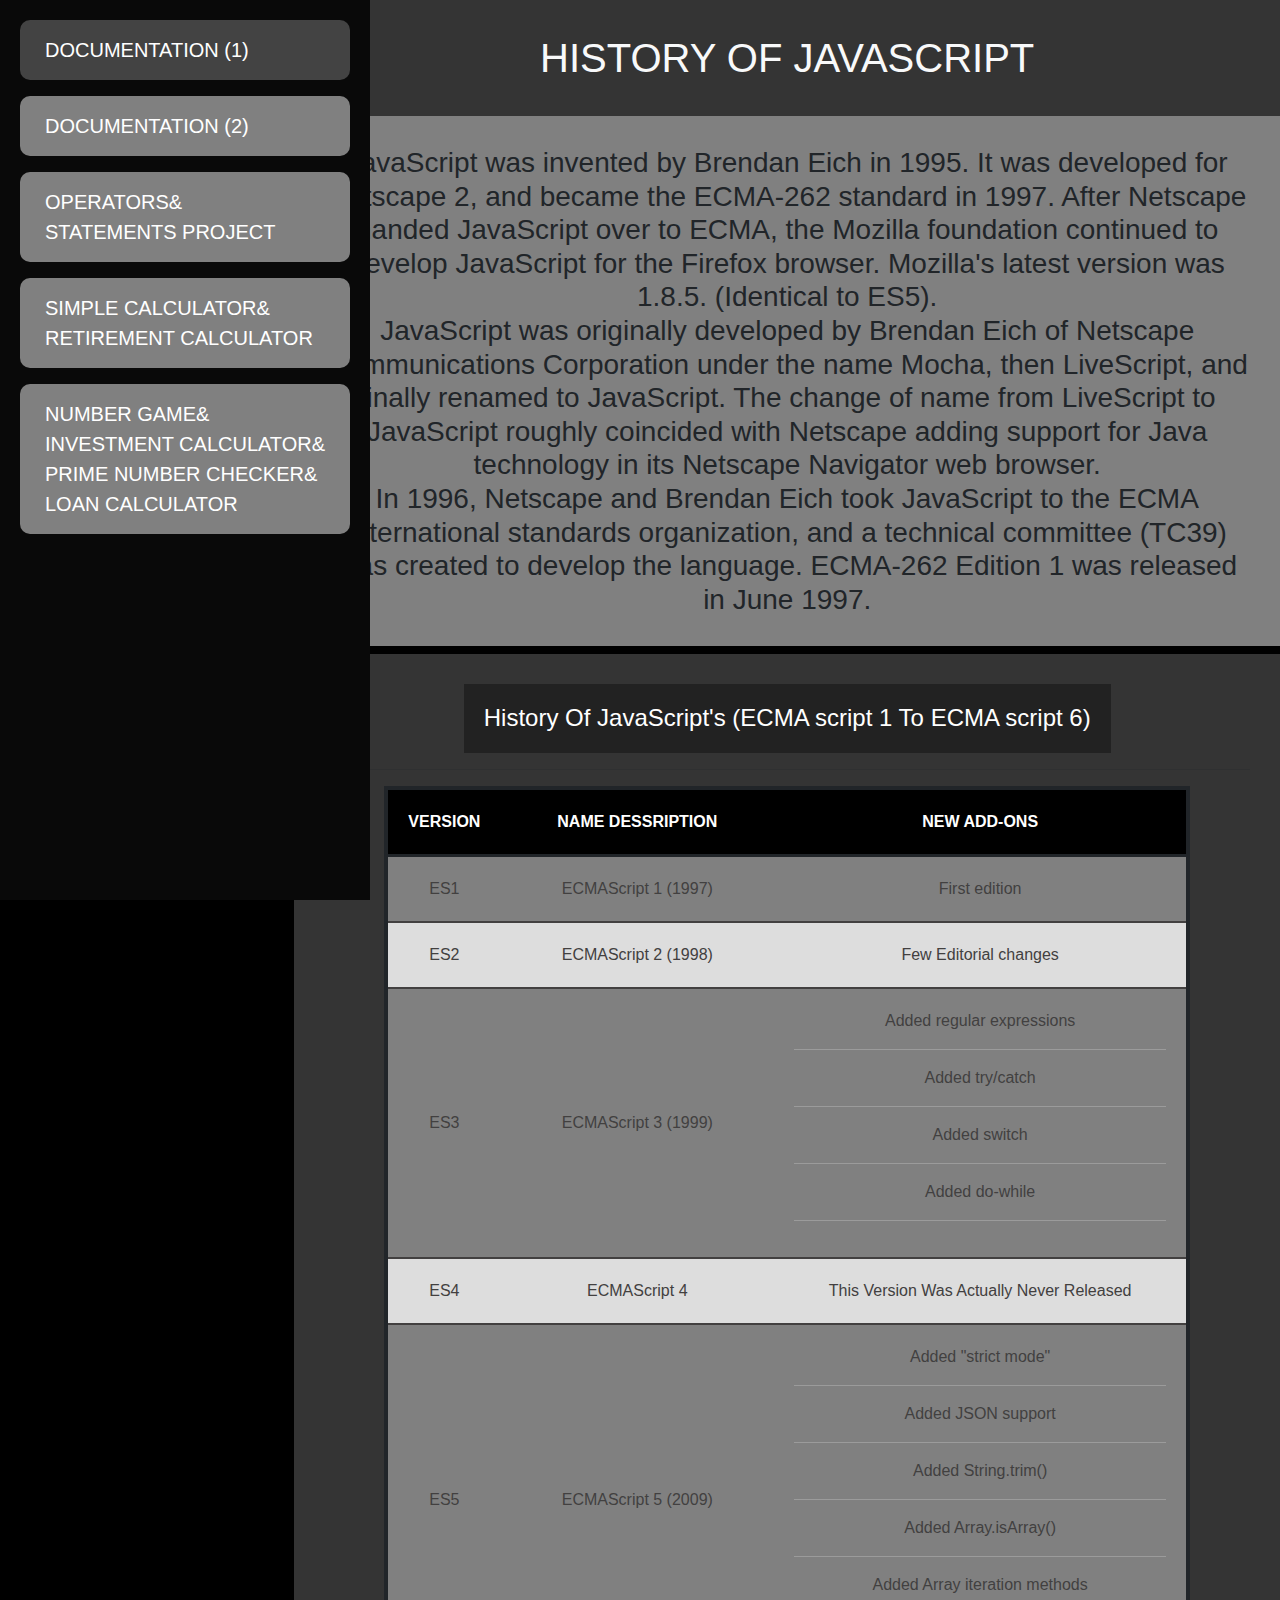
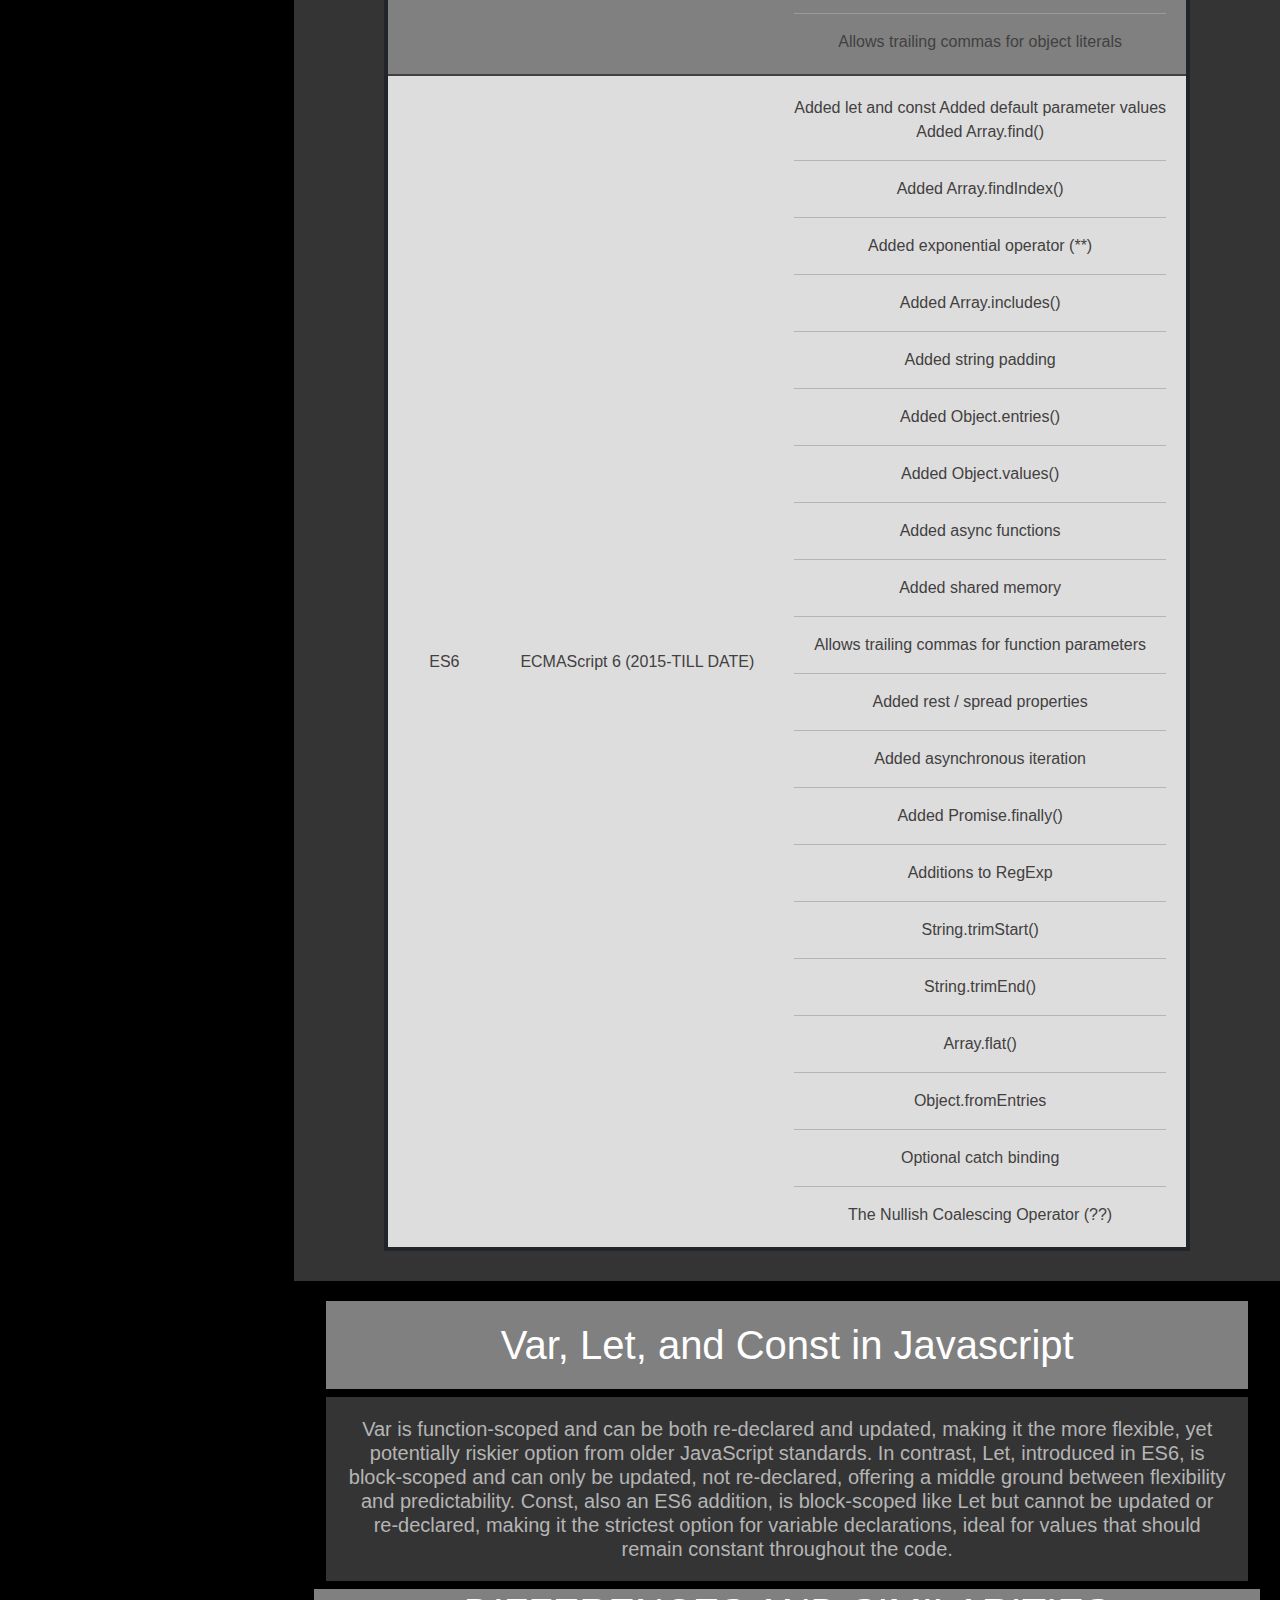
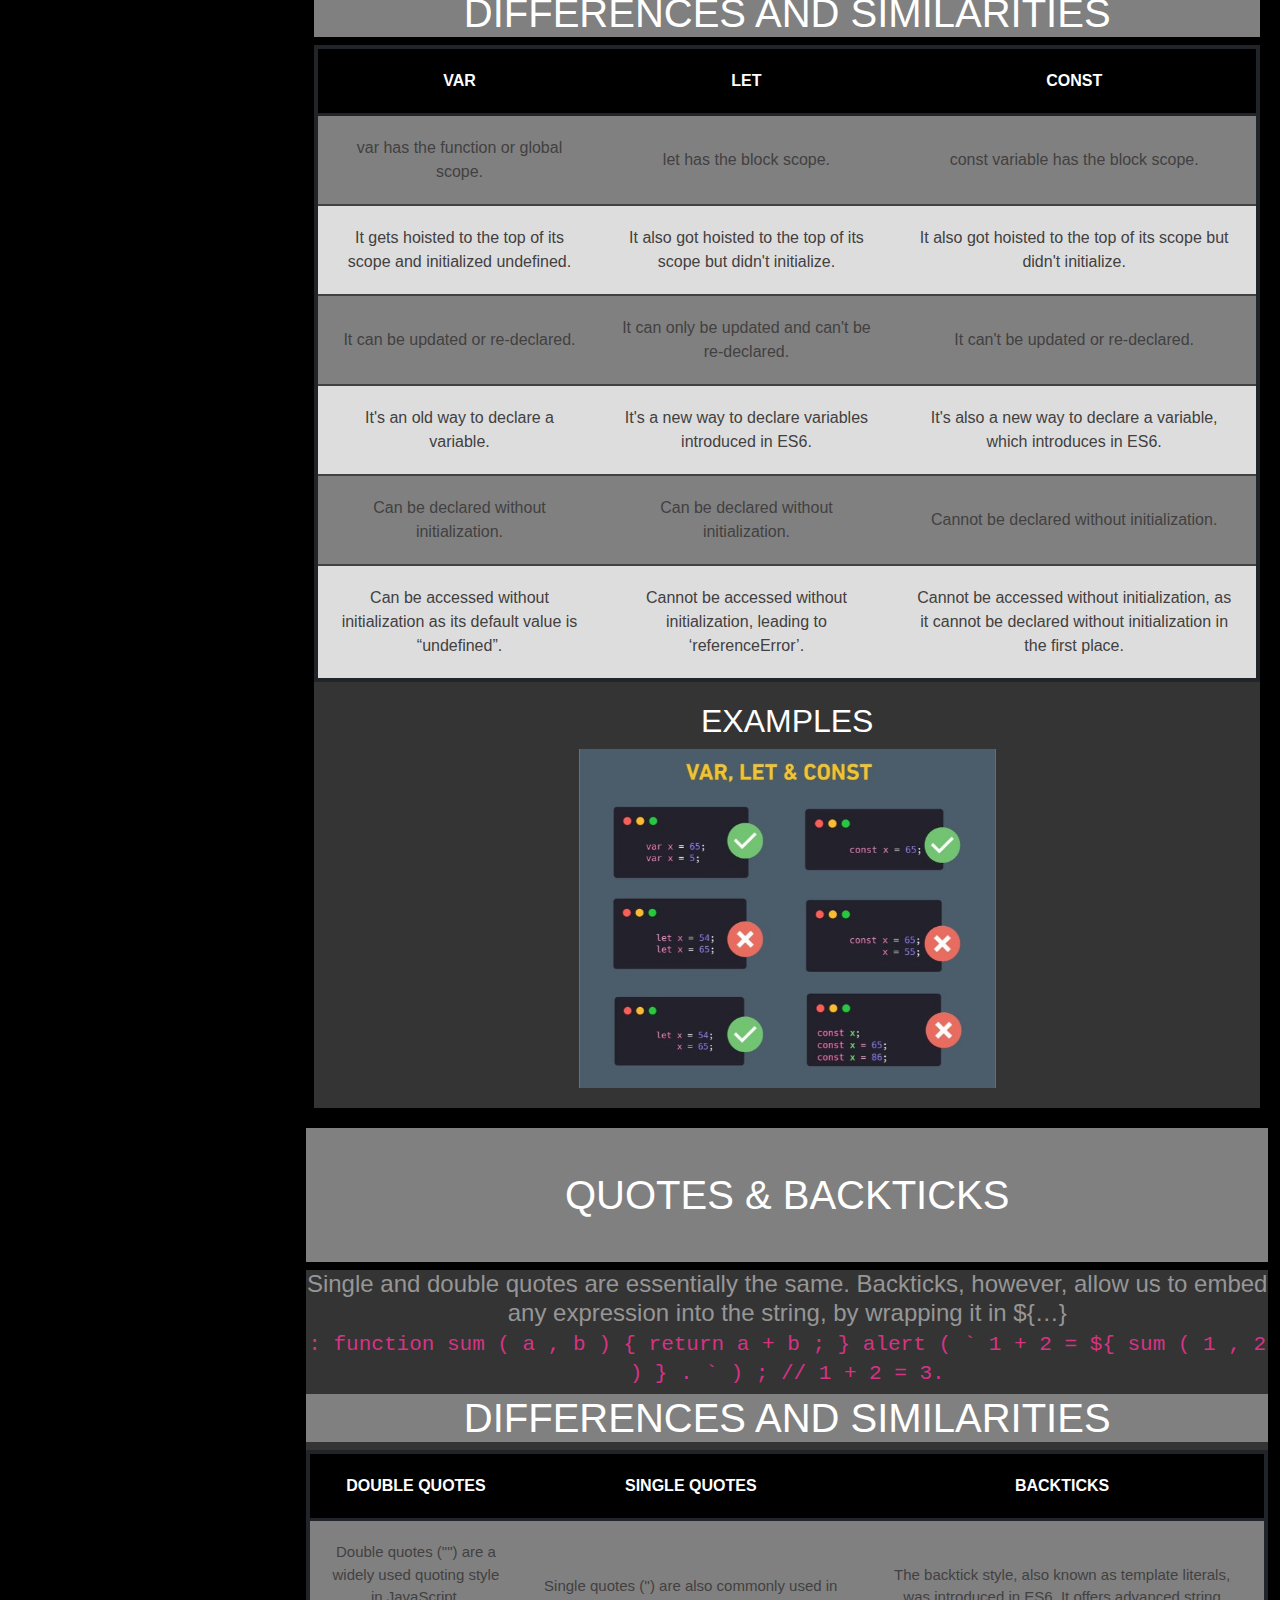
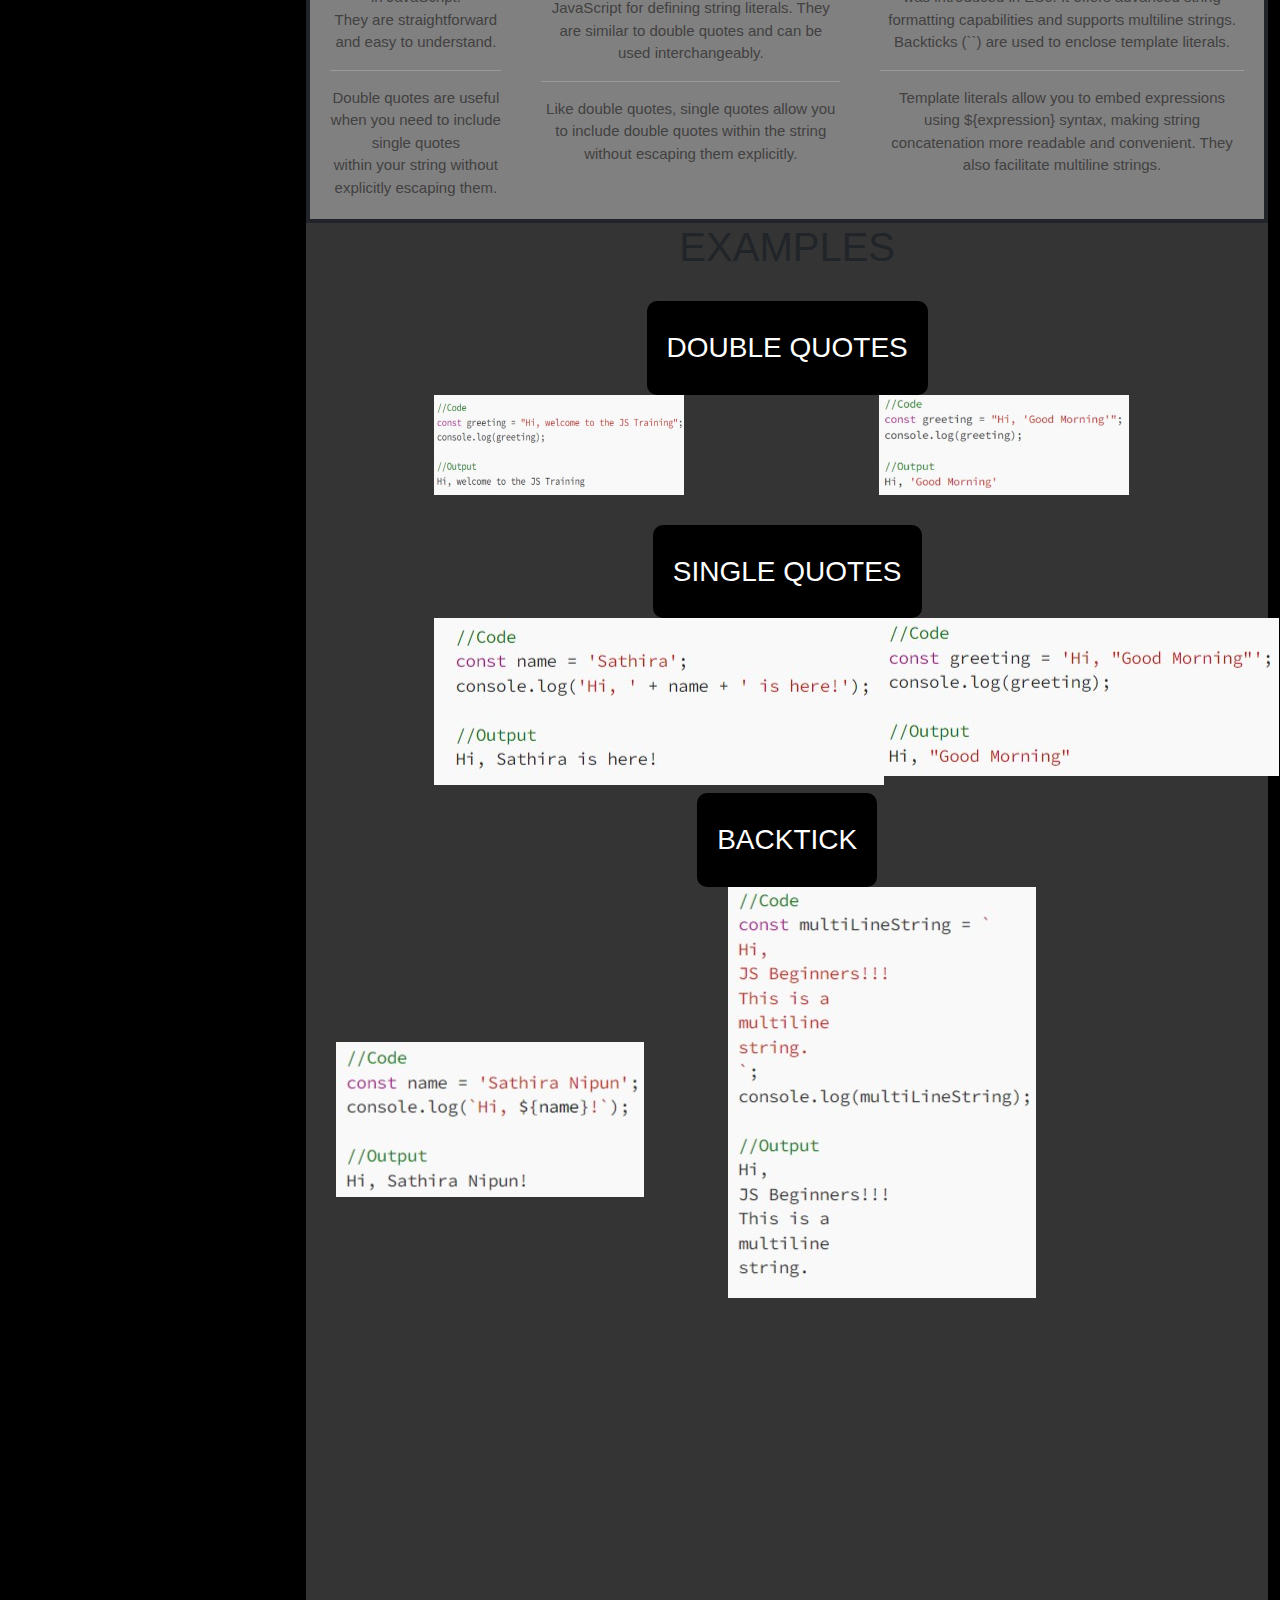
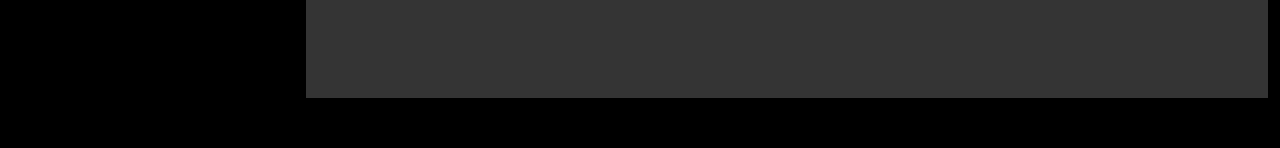
==== commit b1a52b97: "new update" ====
--- a/index.html
+++ b/index.html
@@ -14,14 +14,14 @@
     <link
         href="https://fonts.googleapis.com/css2?family=Bungee+Spice&family=Delius+Unicase&family=Lemonada&family=Lobster&family=Lobster+Two:wght@700&family=Nosifer&display=swap"
         rel="stylesheet">
- 
+
 </head>
 
 <body class="body">
     <section class="flowp ">
 
         <nav id="max">
-            <a href="index.html" >
+            <a href="index.html">
 
                 <p class="activelink">DOCUMENTATION (1)</p>
             </a>
@@ -39,14 +39,13 @@
             </a>
             <a href="page5.html" class="">
 
-                <p class="p">NUMBER GAME&<br>INVESTMENT CALCULATOR&<br>PRIME NUMBER CHECKER</p>
+                <p class="p">NUMBER GAME&<br>INVESTMENT CALCULATOR&<br>PRIME NUMBER CHECKER&<br>LOAN CALCULATOR</p>
             </a>
-           
+
         </nav>
 
 
-        <nav style="display: flex;align-items: center;width: 100%;background: black;z-index: 9;"
-            class="small-nav">
+        <nav style="display: flex;align-items: center;width: 100%;background: black;z-index: 9;" class="small-nav">
 
             <button type="button" class="border-0" data-bs-toggle="offcanvas" data-bs-target="#offcan"
                 style="font-weight: bold;background: none;margin-right: 15px;">
@@ -58,7 +57,8 @@
 
             </button>
 
-            <h1 style="color: white;font-size: 35px;margin: auto;"><img src="javaprojfav-removebg-preview.png" alt="" width="30" height="33" style="margin:0px  10px 0px 0px;">JAVASCRIPT<h1>
+            <h1 style="color: white;font-size: 35px;margin: auto;"><img src="javaprojfav-removebg-preview.png" alt=""
+                    width="30" height="33" style="margin:0px  10px 0px 0px;">JAVASCRIPT<h1>
 
 
         </nav>
@@ -79,20 +79,20 @@
                         <p>DOCUMENTATION (1)</p>
                     </a>
                     <a href="page2.html" class="">
-        
+
                         <p>DOCUMENTATION (2)</p>
                     </a>
                     <a href="page3.html" class="">
-        
+
                         <p>OPERATORS&<br>STATEMENTS PROJECT</p>
                     </a>
                     <a href="page4.html" class="">
-        
+
                         <p>SIMPLE CALCULATOR&<br>RETIREMENT CALCULATOR</p>
                     </a>
                     <a href="page5.html" class="">
-        
-                        <p>NUMBER GAME&<br>INVESTMENT CALCULATOR&<br>PRIME NUMBER CHECKER</p>
+
+                        <p>NUMBER GAME&<br>INVESTMENT CALCULATOR&<br>PRIME NUMBER CHECKER&<br>LOAN CALCULA</p>
                     </a>
                 </nav>
 
@@ -503,18 +503,18 @@
             </div>
         </div>
 
-     
-
-       
-
-       
-
-      
-      
+
+
+
+
+
+
+
+
     </section>
 
 
-  
+
 
     <script>
 
@@ -589,4 +589,4 @@
     <script src="https://cdn.jsdelivr.net/npm/bootstrap@5.3.2/dist/js/bootstrap.bundle.min.js"></script>
 </body>
 
-</html>+</html>
